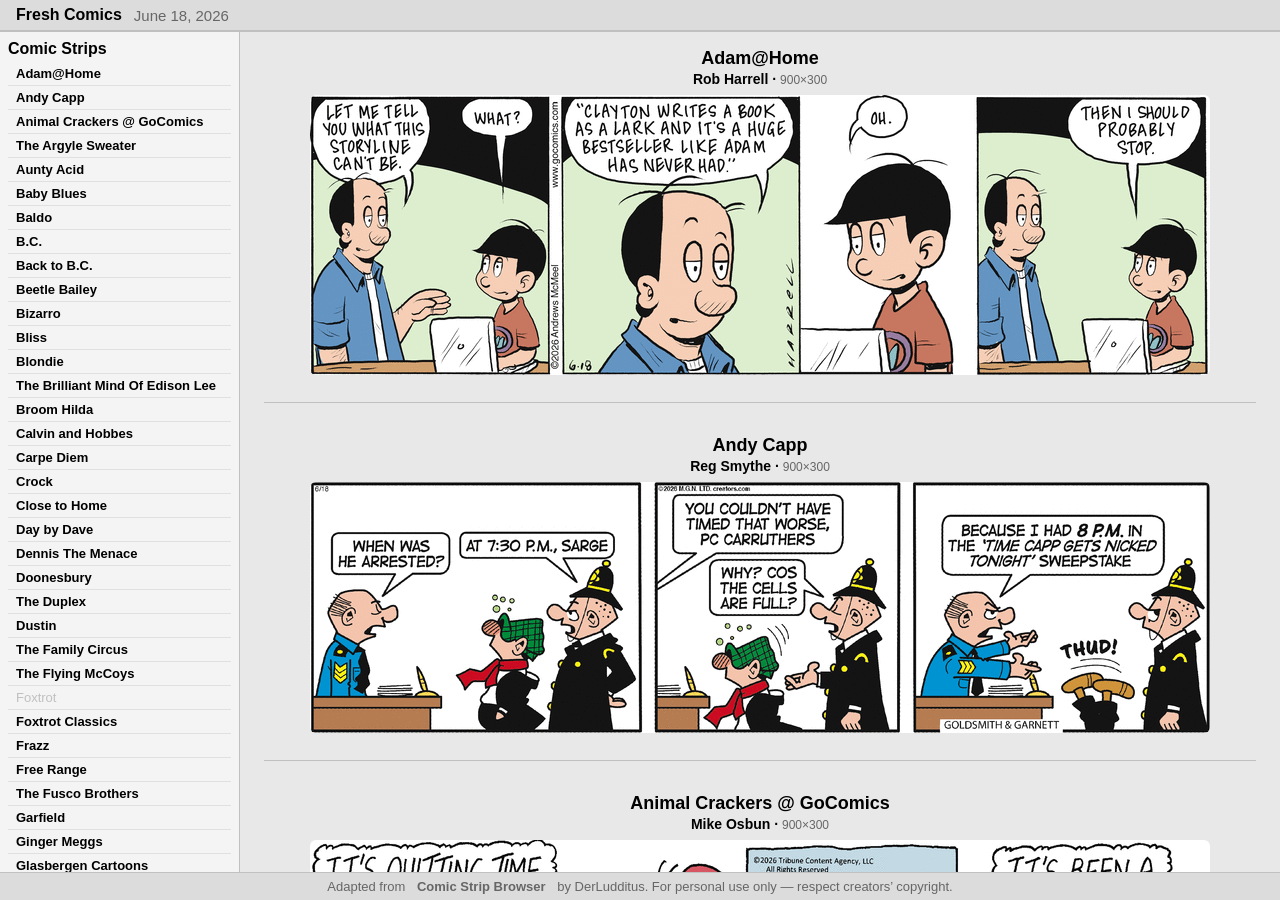
==== comics/index.html @ 1e4ed724 "added fresh comics link and page" ====
<!DOCTYPE html>
<html lang="en">
<head>
<meta charset="UTF-8">
<meta name="viewport" content="width=device-width, initial-scale=1.0">
<title>Fresh Comics &mdash; June 18, 2026</title>
<link rel="stylesheet" href="style.css">
</head>
<body>
<header>
<a href="index.html" class="logo">Fresh Comics</a>
<span class="date-label">June 18, 2026</span>
</header>
<main class="home-layout">
<aside class="sidebar">
<h2>Comic Strips</h2>
<ul class="comic-list">
<li><a href="#adamathome">Adam@Home</a></li>
<li><a href="#andycapp">Andy Capp</a></li>
<li><a href="#animalcrackers">Animal Crackers @ GoComics</a></li>
<li><a href="#theargylesweater">The Argyle Sweater</a></li>
<li><a href="#aunty-acid">Aunty Acid</a></li>
<li><a href="#babyblues">Baby Blues</a></li>
<li><a href="#baldo">Baldo</a></li>
<li><a href="#bc">B.C.</a></li>
<li><a href="#back-to-bc">Back to B.C.</a></li>
<li><a href="#beetle-bailey-1">Beetle Bailey</a></li>
<li><a href="#bizarro">Bizarro</a></li>
<li><a href="#bliss">Bliss</a></li>
<li><a href="#blondie">Blondie</a></li>
<li><a href="#brilliant-mind-of-edison-lee">The Brilliant Mind Of Edison Lee</a></li>
<li><a href="#broomhilda">Broom Hilda</a></li>
<li><a href="#calvinandhobbes">Calvin and Hobbes</a></li>
<li><a href="#carpe-diem">Carpe Diem</a></li>
<li><a href="#crock">Crock</a></li>
<li><a href="#closetohome">Close to Home</a></li>
<li><a href="#day-by-dave">Day by Dave</a></li>
<li><a href="#dennis-the-menace">Dennis The Menace</a></li>
<li><a href="#doonesbury">Doonesbury</a></li>
<li><a href="#duplex">The Duplex</a></li>
<li><a href="#dustin">Dustin</a></li>
<li><a href="#family-circus">The Family Circus</a></li>
<li><a href="#theflyingmccoys">The Flying McCoys</a></li>
<li class="dimmed"><span>Foxtrot</span></li>
<li><a href="#foxtrotclassics">Foxtrot Classics</a></li>
<li><a href="#frazz">Frazz</a></li>
<li><a href="#freerange">Free Range</a></li>
<li><a href="#thefuscobrothers">The Fusco Brothers</a></li>
<li><a href="#garfield">Garfield</a></li>
<li><a href="#gingermeggs">Ginger Meggs</a></li>
<li><a href="#glasbergen-cartoons">Glasbergen Cartoons</a></li>
<li><a href="#hagar-the-horrible">Hagar The Horrible</a></li>
<li><a href="#hi-and-lois">Hi and Lois</a></li>
<li><a href="#lola">Lola</a></li>
<li><a href="#marmaduke">Marmaduke</a></li>
<li><a href="#marvin">Marvin</a></li>
<li><a href="#moderately-confused">Moderately Confused</a></li>
<li><a href="#mother-goose-and-grimm">Mother Goose and Grimm</a></li>
<li><a href="#mutts">Mutts</a></li>
<li><a href="#nonsequitur">Non Sequitur</a></li>
<li><a href="#offthemark">Off the Mark</a></li>
<li><a href="#theothercoast">The Other Coast</a></li>
<li><a href="#pardon-my-planet">Pardon My Planet</a></li>
<li><a href="#peanuts">Peanuts</a></li>
<li><a href="#peanuts-begins">Peanuts Begins</a></li>
<li><a href="#pearlsbeforeswine">Pearls Before Swine</a></li>
<li><a href="#pickles">Pickles</a></li>
<li><a href="#pluggers2">Pluggers @ GoComics</a></li>
<li><a href="#pluggers">Pluggers @ CK</a></li>
<li><a href="#realitycheck">Reality Check</a></li>
<li><a href="#rhymes-with-orange">Rhymes with Orange</a></li>
<li><a href="#shoe">Shoe @ GoComics</a></li>
<li><a href="#shoe2">Shoe @ CK</a></li>
<li><a href="#speedbump">Speed Bump</a></li>
<li><a href="#wizardofid">Wizard of Id</a></li>
<li><a href="#wumo">WuMo</a></li>
<li><a href="#ziggy">Ziggy</a></li>
<li><a href="#zits">Zits</a></li>

</ul>
</aside>
<section class="viewer">

<article class="comic-card" id="adamathome">
<h2 class="comic-title">Adam@Home</h2>
<p class="comic-author">Rob Harrell &middot; <span class="dims">900&times;300</span></p>
<div class="comic-image-wrapper">
<img src="images/adamathome_2026-06-18.gif" alt="Adam@Home for June 18, 2026" loading="lazy" class="comic-image">
</div>
</article>
<article class="comic-card" id="andycapp">
<h2 class="comic-title">Andy Capp</h2>
<p class="comic-author">Reg Smythe &middot; <span class="dims">900&times;300</span></p>
<div class="comic-image-wrapper">
<img src="images/andycapp_2026-06-18.gif" alt="Andy Capp for June 18, 2026" loading="lazy" class="comic-image">
</div>
</article>
<article class="comic-card" id="animalcrackers">
<h2 class="comic-title">Animal Crackers @ GoComics</h2>
<p class="comic-author">Mike Osbun &middot; <span class="dims">900&times;300</span></p>
<div class="comic-image-wrapper">
<img src="images/animalcrackers_2026-06-18.gif" alt="Animal Crackers @ GoComics for June 18, 2026" loading="lazy" class="comic-image">
</div>
</article>
<article class="comic-card" id="theargylesweater">
<h2 class="comic-title">The Argyle Sweater</h2>
<p class="comic-author">Scott Hilburn &middot; <span class="dims">900&times;300</span></p>
<div class="comic-image-wrapper">
<img src="images/theargylesweater_2026-06-18.gif" alt="The Argyle Sweater for June 18, 2026" loading="lazy" class="comic-image">
</div>
</article>
<article class="comic-card" id="aunty-acid">
<h2 class="comic-title">Aunty Acid</h2>
<p class="comic-author">Ged Backland &middot; <span class="dims">900&times;300</span></p>
<div class="comic-image-wrapper">
<img src="images/aunty-acid_2026-06-18.jpg" alt="Aunty Acid for June 18, 2026" loading="lazy" class="comic-image">
</div>
</article>
<article class="comic-card" id="babyblues">
<h2 class="comic-title">Baby Blues</h2>
<p class="comic-author">Rick Kirkman and Jerry Scott &middot; <span class="dims">900&times;300</span></p>
<div class="comic-image-wrapper">
<img src="images/babyblues_2026-06-18.gif" alt="Baby Blues for June 18, 2026" loading="lazy" class="comic-image">
</div>
</article>
<article class="comic-card" id="baldo">
<h2 class="comic-title">Baldo</h2>
<p class="comic-author">Hector D. Cantu and Carlos Castellanos &middot; <span class="dims">900&times;300</span></p>
<div class="comic-image-wrapper">
<img src="images/baldo_2026-06-18.gif" alt="Baldo for June 18, 2026" loading="lazy" class="comic-image">
</div>
</article>
<article class="comic-card" id="bc">
<h2 class="comic-title">B.C.</h2>
<p class="comic-author">Johnny Hart &middot; <span class="dims">900&times;300</span></p>
<div class="comic-image-wrapper">
<img src="images/bc_2026-06-18.gif" alt="B.C. for June 18, 2026" loading="lazy" class="comic-image">
</div>
</article>
<article class="comic-card" id="back-to-bc">
<h2 class="comic-title">Back to B.C.</h2>
<p class="comic-author">Johnny Hart &middot; <span class="dims">900&times;300</span></p>
<div class="comic-image-wrapper">
<img src="images/back-to-bc_2026-06-18.gif" alt="Back to B.C. for June 18, 2026" loading="lazy" class="comic-image">
</div>
</article>
<article class="comic-card" id="beetle-bailey-1">
<h2 class="comic-title">Beetle Bailey</h2>
<p class="comic-author">Mort Walker &middot; <span class="dims">900&times;300</span></p>
<div class="comic-image-wrapper">
<img src="images/beetle-bailey-1_2026-06-18.jpg" alt="Beetle Bailey for June 18, 2026" loading="lazy" class="comic-image">
</div>
</article>
<article class="comic-card" id="bizarro">
<h2 class="comic-title">Bizarro</h2>
<p class="comic-author">Wayno &amp; Piraro &middot; <span class="dims">900&times;300</span></p>
<div class="comic-image-wrapper">
<img src="images/bizarro_2026-06-18.jpg" alt="Bizarro for June 18, 2026" loading="lazy" class="comic-image">
</div>
</article>
<article class="comic-card" id="bliss">
<h2 class="comic-title">Bliss</h2>
<p class="comic-author">Harry Bliss &middot; <span class="dims">900&times;300</span></p>
<div class="comic-image-wrapper">
<img src="images/bliss_2026-06-18.gif" alt="Bliss for June 18, 2026" loading="lazy" class="comic-image">
</div>
</article>
<article class="comic-card" id="blondie">
<h2 class="comic-title">Blondie</h2>
<p class="comic-author">Dean Young &amp; John Marshall &middot; <span class="dims">900&times;300</span></p>
<div class="comic-image-wrapper">
<img src="images/blondie_2026-06-18.jpg" alt="Blondie for June 18, 2026" loading="lazy" class="comic-image">
</div>
</article>
<article class="comic-card" id="brilliant-mind-of-edison-lee">
<h2 class="comic-title">The Brilliant Mind Of Edison Lee</h2>
<p class="comic-author">John Hambrock &middot; <span class="dims">900&times;300</span></p>
<div class="comic-image-wrapper">
<img src="images/brilliant-mind-of-edison-lee_2026-06-18.jpg" alt="The Brilliant Mind Of Edison Lee for June 18, 2026" loading="lazy" class="comic-image">
</div>
</article>
<article class="comic-card" id="broomhilda">
<h2 class="comic-title">Broom Hilda</h2>
<p class="comic-author">Russell Myers &middot; <span class="dims">900&times;300</span></p>
<div class="comic-image-wrapper">
<img src="images/broomhilda_2026-06-18.gif" alt="Broom Hilda for June 18, 2026" loading="lazy" class="comic-image">
</div>
</article>
<article class="comic-card" id="calvinandhobbes">
<h2 class="comic-title">Calvin and Hobbes</h2>
<p class="comic-author">Bill Watterson &middot; <span class="dims">900&times;300</span></p>
<div class="comic-image-wrapper">
<img src="images/calvinandhobbes_2026-06-18.gif" alt="Calvin and Hobbes for June 18, 2026" loading="lazy" class="comic-image">
</div>
</article>
<article class="comic-card" id="carpe-diem">
<h2 class="comic-title">Carpe Diem</h2>
<p class="comic-author">Niklas Eriksson &middot; <span class="dims">900&times;300</span></p>
<div class="comic-image-wrapper">
<img src="images/carpe-diem_2026-06-18.jpg" alt="Carpe Diem for June 18, 2026" loading="lazy" class="comic-image">
</div>
</article>
<article class="comic-card" id="crock">
<h2 class="comic-title">Crock</h2>
<p class="comic-author">Bill Rechin &middot; <span class="dims">900&times;300</span></p>
<div class="comic-image-wrapper">
<img src="images/crock_2026-06-18.jpg" alt="Crock for June 18, 2026" loading="lazy" class="comic-image">
</div>
</article>
<article class="comic-card" id="closetohome">
<h2 class="comic-title">Close to Home</h2>
<p class="comic-author">John McPherson &middot; <span class="dims">900&times;300</span></p>
<div class="comic-image-wrapper">
<img src="images/closetohome_2026-06-18.gif" alt="Close to Home for June 18, 2026" loading="lazy" class="comic-image">
</div>
</article>
<article class="comic-card" id="day-by-dave">
<h2 class="comic-title">Day by Dave</h2>
<p class="comic-author">Dave Whamond &middot; <span class="dims">900&times;300</span></p>
<div class="comic-image-wrapper">
<img src="images/day-by-dave_2026-06-18.gif" alt="Day by Dave for June 18, 2026" loading="lazy" class="comic-image">
</div>
</article>
<article class="comic-card" id="dennis-the-menace">
<h2 class="comic-title">Dennis The Menace</h2>
<p class="comic-author">Ketcham, Hamilton &amp; Ferdinand &middot; <span class="dims">900&times;300</span></p>
<div class="comic-image-wrapper">
<img src="images/dennis-the-menace_2026-06-18.jpg" alt="Dennis The Menace for June 18, 2026" loading="lazy" class="comic-image">
</div>
</article>
<article class="comic-card" id="doonesbury">
<h2 class="comic-title">Doonesbury</h2>
<p class="comic-author">Garry Trudeau &middot; <span class="dims">900&times;300</span></p>
<div class="comic-image-wrapper">
<img src="images/doonesbury_2026-06-18.gif" alt="Doonesbury for June 18, 2026" loading="lazy" class="comic-image">
</div>
</article>
<article class="comic-card" id="duplex">
<h2 class="comic-title">The Duplex</h2>
<p class="comic-author">Glenn McCoy &middot; <span class="dims">900&times;300</span></p>
<div class="comic-image-wrapper">
<img src="images/duplex_2026-06-18.gif" alt="The Duplex for June 18, 2026" loading="lazy" class="comic-image">
</div>
</article>
<article class="comic-card" id="dustin">
<h2 class="comic-title">Dustin</h2>
<p class="comic-author">Steve Kelley &amp; Jeff Parker &middot; <span class="dims">900&times;300</span></p>
<div class="comic-image-wrapper">
<img src="images/dustin_2026-06-18.jpg" alt="Dustin for June 18, 2026" loading="lazy" class="comic-image">
</div>
</article>
<article class="comic-card" id="family-circus">
<h2 class="comic-title">The Family Circus</h2>
<p class="comic-author">Bil &amp; Jeff Keane &middot; <span class="dims">900&times;300</span></p>
<div class="comic-image-wrapper">
<img src="images/family-circus_2026-06-18.jpg" alt="The Family Circus for June 18, 2026" loading="lazy" class="comic-image">
</div>
</article>
<article class="comic-card" id="theflyingmccoys">
<h2 class="comic-title">The Flying McCoys</h2>
<p class="comic-author">Gary McCoy and Glenn McCoy &middot; <span class="dims">900&times;300</span></p>
<div class="comic-image-wrapper">
<img src="images/theflyingmccoys_2026-06-18.gif" alt="The Flying McCoys for June 18, 2026" loading="lazy" class="comic-image">
</div>
</article>
<article class="comic-card comic-unavailable" id="foxtrot">
<h2 class="comic-title">Foxtrot</h2>
<p class="comic-author">Bill Amend</p>
<div class="unavailable-note">Not available on June 18, 2026.</div>
</article>
<article class="comic-card" id="foxtrotclassics">
<h2 class="comic-title">Foxtrot Classics</h2>
<p class="comic-author">Bill Amend &middot; <span class="dims">900&times;300</span></p>
<div class="comic-image-wrapper">
<img src="images/foxtrotclassics_2026-06-18.gif" alt="Foxtrot Classics for June 18, 2026" loading="lazy" class="comic-image">
</div>
</article>
<article class="comic-card" id="frazz">
<h2 class="comic-title">Frazz</h2>
<p class="comic-author">Jef Mallett &middot; <span class="dims">900&times;300</span></p>
<div class="comic-image-wrapper">
<img src="images/frazz_2026-06-18.gif" alt="Frazz for June 18, 2026" loading="lazy" class="comic-image">
</div>
</article>
<article class="comic-card" id="freerange">
<h2 class="comic-title">Free Range</h2>
<p class="comic-author">Bill Whitehead &middot; <span class="dims">900&times;300</span></p>
<div class="comic-image-wrapper">
<img src="images/freerange_2026-06-18.jpg" alt="Free Range for June 18, 2026" loading="lazy" class="comic-image">
</div>
</article>
<article class="comic-card" id="thefuscobrothers">
<h2 class="comic-title">The Fusco Brothers</h2>
<p class="comic-author">J.C. Duffy &middot; <span class="dims">900&times;300</span></p>
<div class="comic-image-wrapper">
<img src="images/thefuscobrothers_2026-06-18.gif" alt="The Fusco Brothers for June 18, 2026" loading="lazy" class="comic-image">
</div>
</article>
<article class="comic-card" id="garfield">
<h2 class="comic-title">Garfield</h2>
<p class="comic-author">Jim Davis &middot; <span class="dims">900&times;300</span></p>
<div class="comic-image-wrapper">
<img src="images/garfield_2026-06-18.gif" alt="Garfield for June 18, 2026" loading="lazy" class="comic-image">
</div>
</article>
<article class="comic-card" id="gingermeggs">
<h2 class="comic-title">Ginger Meggs</h2>
<p class="comic-author">Jason Chatfield &middot; <span class="dims">900&times;300</span></p>
<div class="comic-image-wrapper">
<img src="images/gingermeggs_2026-06-18.gif" alt="Ginger Meggs for June 18, 2026" loading="lazy" class="comic-image">
</div>
</article>
<article class="comic-card" id="glasbergen-cartoons">
<h2 class="comic-title">Glasbergen Cartoons</h2>
<p class="comic-author">Randy Glasbergen &middot; <span class="dims">900&times;300</span></p>
<div class="comic-image-wrapper">
<img src="images/glasbergen-cartoons_2026-06-18.gif" alt="Glasbergen Cartoons for June 18, 2026" loading="lazy" class="comic-image">
</div>
</article>
<article class="comic-card" id="hagar-the-horrible">
<h2 class="comic-title">Hagar The Horrible</h2>
<p class="comic-author">Chris Browne &middot; <span class="dims">900&times;300</span></p>
<div class="comic-image-wrapper">
<img src="images/hagar-the-horrible_2026-06-18.jpg" alt="Hagar The Horrible for June 18, 2026" loading="lazy" class="comic-image">
</div>
</article>
<article class="comic-card" id="hi-and-lois">
<h2 class="comic-title">Hi and Lois</h2>
<p class="comic-author">Brian Walker, Greg Walker &amp; Chance Browne &middot; <span class="dims">900&times;300</span></p>
<div class="comic-image-wrapper">
<img src="images/hi-and-lois_2026-06-18.jpg" alt="Hi and Lois for June 18, 2026" loading="lazy" class="comic-image">
</div>
</article>
<article class="comic-card" id="lola">
<h2 class="comic-title">Lola</h2>
<p class="comic-author">Todd Clark &middot; <span class="dims">900&times;300</span></p>
<div class="comic-image-wrapper">
<img src="images/lola_2026-06-18.gif" alt="Lola for June 18, 2026" loading="lazy" class="comic-image">
</div>
</article>
<article class="comic-card" id="marmaduke">
<h2 class="comic-title">Marmaduke</h2>
<p class="comic-author">Brad Anderson &middot; <span class="dims">900&times;300</span></p>
<div class="comic-image-wrapper">
<img src="images/marmaduke_2026-06-18.gif" alt="Marmaduke for June 18, 2026" loading="lazy" class="comic-image">
</div>
</article>
<article class="comic-card" id="marvin">
<h2 class="comic-title">Marvin</h2>
<p class="comic-author">Tom Armstrong &middot; <span class="dims">900&times;300</span></p>
<div class="comic-image-wrapper">
<img src="images/marvin_2026-06-18.jpg" alt="Marvin for June 18, 2026" loading="lazy" class="comic-image">
</div>
</article>
<article class="comic-card" id="moderately-confused">
<h2 class="comic-title">Moderately Confused</h2>
<p class="comic-author">Mike Peters &middot; <span class="dims">900&times;300</span></p>
<div class="comic-image-wrapper">
<img src="images/moderately-confused_2026-06-18.gif" alt="Moderately Confused for June 18, 2026" loading="lazy" class="comic-image">
</div>
</article>
<article class="comic-card" id="mother-goose-and-grimm">
<h2 class="comic-title">Mother Goose and Grimm</h2>
<p class="comic-author">Mike Peters &middot; <span class="dims">900&times;300</span></p>
<div class="comic-image-wrapper">
<img src="images/mother-goose-and-grimm_2026-06-18.gif" alt="Mother Goose and Grimm for June 18, 2026" loading="lazy" class="comic-image">
</div>
</article>
<article class="comic-card" id="mutts">
<h2 class="comic-title">Mutts</h2>
<p class="comic-author">Patrick McDonnell &middot; <span class="dims">900&times;300</span></p>
<div class="comic-image-wrapper">
<img src="images/mutts_2026-06-18.jpg" alt="Mutts for June 18, 2026" loading="lazy" class="comic-image">
</div>
</article>
<article class="comic-card" id="nonsequitur">
<h2 class="comic-title">Non Sequitur</h2>
<p class="comic-author">Wiley Miller &middot; <span class="dims">900&times;300</span></p>
<div class="comic-image-wrapper">
<img src="images/nonsequitur_2026-06-18.gif" alt="Non Sequitur for June 18, 2026" loading="lazy" class="comic-image">
</div>
</article>
<article class="comic-card" id="offthemark">
<h2 class="comic-title">Off the Mark</h2>
<p class="comic-author">Mark Parisi &middot; <span class="dims">900&times;300</span></p>
<div class="comic-image-wrapper">
<img src="images/offthemark_2026-06-18.gif" alt="Off the Mark for June 18, 2026" loading="lazy" class="comic-image">
</div>
</article>
<article class="comic-card" id="theothercoast">
<h2 class="comic-title">The Other Coast</h2>
<p class="comic-author">Adrian Raeside &middot; <span class="dims">900&times;300</span></p>
<div class="comic-image-wrapper">
<img src="images/theothercoast_2026-06-18.gif" alt="The Other Coast for June 18, 2026" loading="lazy" class="comic-image">
</div>
</article>
<article class="comic-card" id="pardon-my-planet">
<h2 class="comic-title">Pardon My Planet</h2>
<p class="comic-author">Vic Lee &middot; <span class="dims">900&times;300</span></p>
<div class="comic-image-wrapper">
<img src="images/pardon-my-planet_2026-06-18.jpg" alt="Pardon My Planet for June 18, 2026" loading="lazy" class="comic-image">
</div>
</article>
<article class="comic-card" id="peanuts">
<h2 class="comic-title">Peanuts</h2>
<p class="comic-author">Charles M. Schulz &middot; <span class="dims">900&times;300</span></p>
<div class="comic-image-wrapper">
<img src="images/peanuts_2026-06-18.gif" alt="Peanuts for June 18, 2026" loading="lazy" class="comic-image">
</div>
</article>
<article class="comic-card" id="peanuts-begins">
<h2 class="comic-title">Peanuts Begins</h2>
<p class="comic-author">Charles M. Schulz &middot; <span class="dims">900&times;300</span></p>
<div class="comic-image-wrapper">
<img src="images/peanuts-begins_2026-06-18.gif" alt="Peanuts Begins for June 18, 2026" loading="lazy" class="comic-image">
</div>
</article>
<article class="comic-card" id="pearlsbeforeswine">
<h2 class="comic-title">Pearls Before Swine</h2>
<p class="comic-author">Stephan Pastis &middot; <span class="dims">900&times;300</span></p>
<div class="comic-image-wrapper">
<img src="images/pearlsbeforeswine_2026-06-18.gif" alt="Pearls Before Swine for June 18, 2026" loading="lazy" class="comic-image">
</div>
</article>
<article class="comic-card" id="pickles">
<h2 class="comic-title">Pickles</h2>
<p class="comic-author">Brian Crane &middot; <span class="dims">900&times;300</span></p>
<div class="comic-image-wrapper">
<img src="images/pickles_2026-06-18.gif" alt="Pickles for June 18, 2026" loading="lazy" class="comic-image">
</div>
</article>
<article class="comic-card" id="pluggers2">
<h2 class="comic-title">Pluggers @ GoComics</h2>
<p class="comic-author">Jeff MacNelly, Gary Brookins, Rick McKee &middot; <span class="dims">900&times;300</span></p>
<div class="comic-image-wrapper">
<img src="images/pluggers2_2026-06-18.gif" alt="Pluggers @ GoComics for June 18, 2026" loading="lazy" class="comic-image">
</div>
</article>
<article class="comic-card" id="pluggers">
<h2 class="comic-title">Pluggers @ CK</h2>
<p class="comic-author">Jeff MacNelly, Gary Brookins, Rick McKee &middot; <span class="dims">900&times;300</span></p>
<div class="comic-image-wrapper">
<img src="images/pluggers_2026-06-18.jpg" alt="Pluggers @ CK for June 18, 2026" loading="lazy" class="comic-image">
</div>
</article>
<article class="comic-card" id="realitycheck">
<h2 class="comic-title">Reality Check</h2>
<p class="comic-author">Dave Whamond &middot; <span class="dims">900&times;300</span></p>
<div class="comic-image-wrapper">
<img src="images/realitycheck_2026-06-18.gif" alt="Reality Check for June 18, 2026" loading="lazy" class="comic-image">
</div>
</article>
<article class="comic-card" id="rhymes-with-orange">
<h2 class="comic-title">Rhymes with Orange</h2>
<p class="comic-author">Hilary Price &amp; Rina Piccolo &middot; <span class="dims">900&times;300</span></p>
<div class="comic-image-wrapper">
<img src="images/rhymes-with-orange_2026-06-18.jpg" alt="Rhymes with Orange for June 18, 2026" loading="lazy" class="comic-image">
</div>
</article>
<article class="comic-card" id="shoe">
<h2 class="comic-title">Shoe @ GoComics</h2>
<p class="comic-author">Gary Brookins, Ben Lansing &amp; Susie MacNelly &middot; <span class="dims">900&times;300</span></p>
<div class="comic-image-wrapper">
<img src="images/shoe_2026-06-18.gif" alt="Shoe @ GoComics for June 18, 2026" loading="lazy" class="comic-image">
</div>
</article>
<article class="comic-card" id="shoe2">
<h2 class="comic-title">Shoe @ CK</h2>
<p class="comic-author">Gary Brookins, Ben Lansing &amp; Susie MacNelly &middot; <span class="dims">900&times;300</span></p>
<div class="comic-image-wrapper">
<img src="images/shoe2_2026-06-18.jpg" alt="Shoe @ CK for June 18, 2026" loading="lazy" class="comic-image">
</div>
</article>
<article class="comic-card" id="speedbump">
<h2 class="comic-title">Speed Bump</h2>
<p class="comic-author">Dave Coverly &middot; <span class="dims">900&times;300</span></p>
<div class="comic-image-wrapper">
<img src="images/speedbump_2026-06-18.gif" alt="Speed Bump for June 18, 2026" loading="lazy" class="comic-image">
</div>
</article>
<article class="comic-card" id="wizardofid">
<h2 class="comic-title">Wizard of Id</h2>
<p class="comic-author">Brant Parker and Johnny Hart &middot; <span class="dims">900&times;300</span></p>
<div class="comic-image-wrapper">
<img src="images/wizardofid_2026-06-18.gif" alt="Wizard of Id for June 18, 2026" loading="lazy" class="comic-image">
</div>
</article>
<article class="comic-card" id="wumo">
<h2 class="comic-title">WuMo</h2>
<p class="comic-author">Mikael Wulff and Anders Morgenthaler &middot; <span class="dims">900&times;300</span></p>
<div class="comic-image-wrapper">
<img src="images/wumo_2026-06-18.gif" alt="WuMo for June 18, 2026" loading="lazy" class="comic-image">
</div>
</article>
<article class="comic-card" id="ziggy">
<h2 class="comic-title">Ziggy</h2>
<p class="comic-author">Tom Wilson &amp; Tom II &middot; <span class="dims">900&times;300</span></p>
<div class="comic-image-wrapper">
<img src="images/ziggy_2026-06-18.gif" alt="Ziggy for June 18, 2026" loading="lazy" class="comic-image">
</div>
</article>
<article class="comic-card" id="zits">
<h2 class="comic-title">Zits</h2>
<p class="comic-author">Jerry Scott &amp; Jim Borgman &middot; <span class="dims">900&times;300</span></p>
<div class="comic-image-wrapper">
<img src="images/zits_2026-06-18.jpg" alt="Zits for June 18, 2026" loading="lazy" class="comic-image">
</div>
</article>
</section>
</main>
<footer>
Adapted from <a href="https://github.com/DerLudditus/comic-strip-browser"><strong>Comic Strip Browser</strong></a> by DerLudditus.
For personal use only &mdash; respect creators&rsquo; copyright.
</footer>
</body>
</html>
---- comics/style.css ----
/* Fresh Comics — Static Site */
*, *::before, *::after { box-sizing: border-box; margin: 0; padding: 0; }
:root {
    --bg: #e8e8e8; --sidebar-bg: #f4f4f4; --header-bg: #dcdcdc;
    --border: #c0c0c0; --text: #000; --text-muted: #666;
    --accent: #2196f3; --accent-hover: #1976d2;
    --error-bg: #f8d7da; --error-border: #dc3545;
    --unavailable-bg: #f0f0f0; --unavailable-text: #c0c0c0;
    --selected-bg: #2196f3; --selected-text: #fff;
}
html, body { height: 100%; font-family: "Noto Sans","Segoe UI",Arial,sans-serif; background: var(--bg); color: var(--text); font-size: 15px; }
body { display: flex; flex-direction: column; }
a { color: var(--accent); text-decoration: none; }
a:hover { text-decoration: underline; }
header { display: flex; align-items: center; background: var(--header-bg); border-bottom: 2px solid var(--border); padding: 6px 16px; gap: 12px; flex-shrink: 0; }
.logo { font-size: 16px; font-weight: bold; color: var(--text); white-space: nowrap; }
.date-label { font-size: 15px; color: var(--text-muted); }
main { display: flex; flex: 1; overflow: hidden; }
.home-layout { display: flex; width: 100%; height: 100%; }
.sidebar { width: 240px; min-width: 200px; max-width: 300px; background: var(--sidebar-bg); border-right: 1px solid var(--border); overflow-y: auto; padding: 8px; }
.sidebar h2 { font-size: 16px; margin-bottom: 4px; }
.comic-list { list-style: none; padding: 0; }
.comic-list li { border-bottom: 1px solid #e0e0e0; }
.comic-list li a { display: block; padding: 4px 8px; color: var(--text); font-size: 13px; font-weight: bold; }
.comic-list li a:hover { background: #e3f2fd; text-decoration: none; }
.comic-list li.dimmed span { display: block; padding: 4px 8px; font-size: 13px; color: var(--unavailable-text); }
.viewer { flex: 1; overflow-y: auto; padding: 16px 24px; }
.comic-card { margin-bottom: 32px; padding-bottom: 24px; border-bottom: 1px solid var(--border); }
.comic-card:last-child { border-bottom: none; }
.comic-title { font-size: 18px; text-align: center; margin-bottom: 2px; }
.comic-author { font-size: 14px; font-weight: bold; text-align: center; margin-bottom: 8px; }
.dims { font-weight: normal; color: var(--text-muted); font-size: 12px; }
.comic-image-wrapper { text-align: center; }
.comic-image { max-width: 100%; max-height: 85vh; object-fit: contain; border-radius: 6px; }
.error-inline { text-align: center; padding: 20px; background: var(--error-bg); border: 1px solid var(--error-border); border-radius: 6px; color: #721c24; font-size: 14px; }
.unavailable-note { text-align: center; padding: 16px; background: var(--unavailable-bg); border-radius: 6px; color: var(--unavailable-text); font-size: 14px; }
.empty-state { text-align: center; padding: 60px 20px; color: var(--text-muted); }
footer { background: var(--header-bg); border-top: 1px solid var(--border); padding: 6px 16px; font-size: 13px; text-align: center; flex-shrink: 0; color: var(--text-muted); }
footer a { color: var(--text-muted); margin: 0 8px; }
@media (max-width: 700px) {
    .home-layout { flex-direction: column; }
    .sidebar { width: 100%; max-width: 100%; border-right: none; border-bottom: 1px solid var(--border); max-height: 180px; }
}
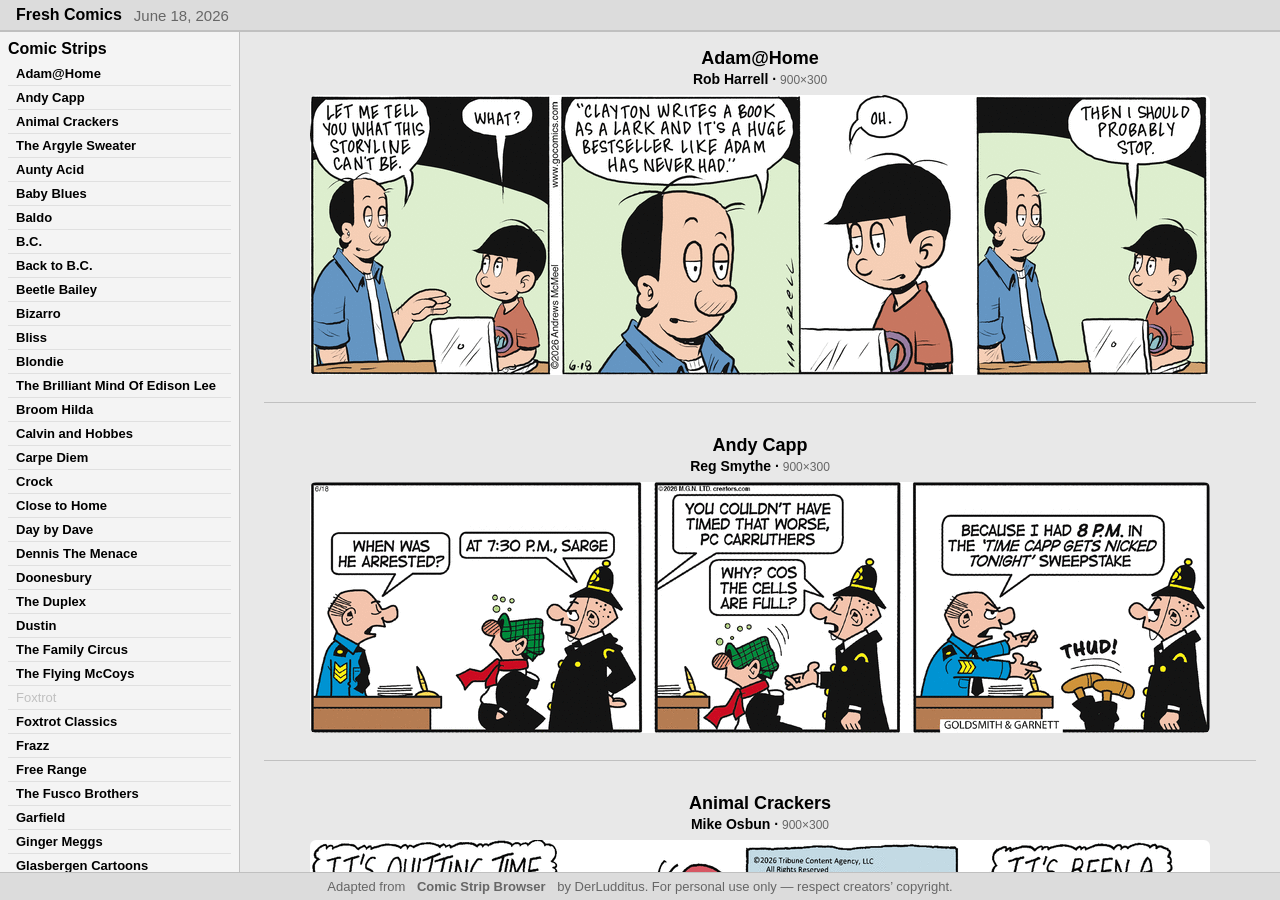
==== commit e2bbc9c8: "minor comics adj" ====
--- a/comics/index.html
+++ b/comics/index.html
@@ -17,7 +17,7 @@
 <ul class="comic-list">
 <li><a href="#adamathome">Adam@Home</a></li>
 <li><a href="#andycapp">Andy Capp</a></li>
-<li><a href="#animalcrackers">Animal Crackers @ GoComics</a></li>
+<li><a href="#animalcrackers">Animal Crackers</a></li>
 <li><a href="#theargylesweater">The Argyle Sweater</a></li>
 <li><a href="#aunty-acid">Aunty Acid</a></li>
 <li><a href="#babyblues">Baby Blues</a></li>
@@ -65,12 +65,10 @@
 <li><a href="#peanuts-begins">Peanuts Begins</a></li>
 <li><a href="#pearlsbeforeswine">Pearls Before Swine</a></li>
 <li><a href="#pickles">Pickles</a></li>
-<li><a href="#pluggers2">Pluggers @ GoComics</a></li>
-<li><a href="#pluggers">Pluggers @ CK</a></li>
+<li><a href="#pluggers2">Pluggers</a></li>
 <li><a href="#realitycheck">Reality Check</a></li>
 <li><a href="#rhymes-with-orange">Rhymes with Orange</a></li>
-<li><a href="#shoe">Shoe @ GoComics</a></li>
-<li><a href="#shoe2">Shoe @ CK</a></li>
+<li><a href="#shoe">Shoe</a></li>
 <li><a href="#speedbump">Speed Bump</a></li>
 <li><a href="#wizardofid">Wizard of Id</a></li>
 <li><a href="#wumo">WuMo</a></li>
@@ -96,10 +94,10 @@
 </div>
 </article>
 <article class="comic-card" id="animalcrackers">
-<h2 class="comic-title">Animal Crackers @ GoComics</h2>
+<h2 class="comic-title">Animal Crackers</h2>
 <p class="comic-author">Mike Osbun &middot; <span class="dims">900&times;300</span></p>
 <div class="comic-image-wrapper">
-<img src="images/animalcrackers_2026-06-18.gif" alt="Animal Crackers @ GoComics for June 18, 2026" loading="lazy" class="comic-image">
+<img src="images/animalcrackers_2026-06-18.gif" alt="Animal Crackers for June 18, 2026" loading="lazy" class="comic-image">
 </div>
 </article>
 <article class="comic-card" id="theargylesweater">
@@ -430,17 +428,10 @@
 </div>
 </article>
 <article class="comic-card" id="pluggers2">
-<h2 class="comic-title">Pluggers @ GoComics</h2>
+<h2 class="comic-title">Pluggers</h2>
 <p class="comic-author">Jeff MacNelly, Gary Brookins, Rick McKee &middot; <span class="dims">900&times;300</span></p>
 <div class="comic-image-wrapper">
-<img src="images/pluggers2_2026-06-18.gif" alt="Pluggers @ GoComics for June 18, 2026" loading="lazy" class="comic-image">
-</div>
-</article>
-<article class="comic-card" id="pluggers">
-<h2 class="comic-title">Pluggers @ CK</h2>
-<p class="comic-author">Jeff MacNelly, Gary Brookins, Rick McKee &middot; <span class="dims">900&times;300</span></p>
-<div class="comic-image-wrapper">
-<img src="images/pluggers_2026-06-18.jpg" alt="Pluggers @ CK for June 18, 2026" loading="lazy" class="comic-image">
+<img src="images/pluggers2_2026-06-18.gif" alt="Pluggers for June 18, 2026" loading="lazy" class="comic-image">
 </div>
 </article>
 <article class="comic-card" id="realitycheck">
@@ -458,17 +449,10 @@
 </div>
 </article>
 <article class="comic-card" id="shoe">
-<h2 class="comic-title">Shoe @ GoComics</h2>
+<h2 class="comic-title">Shoe</h2>
 <p class="comic-author">Gary Brookins, Ben Lansing &amp; Susie MacNelly &middot; <span class="dims">900&times;300</span></p>
 <div class="comic-image-wrapper">
-<img src="images/shoe_2026-06-18.gif" alt="Shoe @ GoComics for June 18, 2026" loading="lazy" class="comic-image">
-</div>
-</article>
-<article class="comic-card" id="shoe2">
-<h2 class="comic-title">Shoe @ CK</h2>
-<p class="comic-author">Gary Brookins, Ben Lansing &amp; Susie MacNelly &middot; <span class="dims">900&times;300</span></p>
-<div class="comic-image-wrapper">
-<img src="images/shoe2_2026-06-18.jpg" alt="Shoe @ CK for June 18, 2026" loading="lazy" class="comic-image">
+<img src="images/shoe_2026-06-18.gif" alt="Shoe for June 18, 2026" loading="lazy" class="comic-image">
 </div>
 </article>
 <article class="comic-card" id="speedbump">
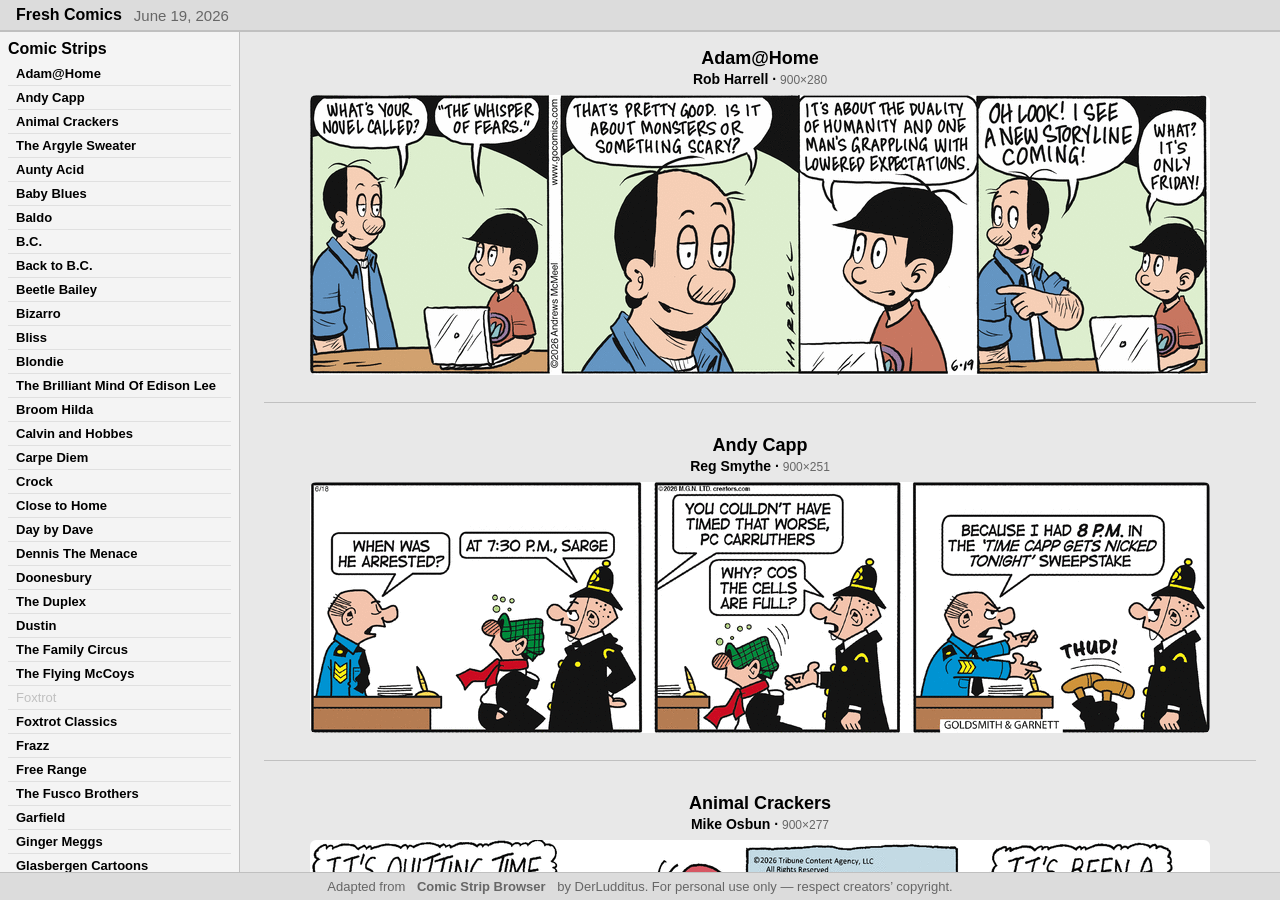
==== commit accb69b1: "comics page update" ====
--- a/comics/index.html
+++ b/comics/index.html
@@ -3,13 +3,13 @@
 <head>
 <meta charset="UTF-8">
 <meta name="viewport" content="width=device-width, initial-scale=1.0">
-<title>Fresh Comics &mdash; June 18, 2026</title>
+<title>Fresh Comics &mdash; June 19, 2026</title>
 <link rel="stylesheet" href="style.css">
 </head>
 <body>
 <header>
 <a href="index.html" class="logo">Fresh Comics</a>
-<span class="date-label">June 18, 2026</span>
+<span class="date-label">June 19, 2026</span>
 </header>
 <main class="home-layout">
 <aside class="sidebar">
@@ -81,413 +81,413 @@
 
 <article class="comic-card" id="adamathome">
 <h2 class="comic-title">Adam@Home</h2>
-<p class="comic-author">Rob Harrell &middot; <span class="dims">900&times;300</span></p>
-<div class="comic-image-wrapper">
-<img src="images/adamathome_2026-06-18.gif" alt="Adam@Home for June 18, 2026" loading="lazy" class="comic-image">
+<p class="comic-author">Rob Harrell &middot; <span class="dims">900&times;280</span></p>
+<div class="comic-image-wrapper">
+<img src="images/adamathome_2026-06-19.gif" alt="Adam@Home for June 19, 2026" loading="lazy" class="comic-image">
 </div>
 </article>
 <article class="comic-card" id="andycapp">
 <h2 class="comic-title">Andy Capp</h2>
-<p class="comic-author">Reg Smythe &middot; <span class="dims">900&times;300</span></p>
-<div class="comic-image-wrapper">
-<img src="images/andycapp_2026-06-18.gif" alt="Andy Capp for June 18, 2026" loading="lazy" class="comic-image">
+<p class="comic-author">Reg Smythe &middot; <span class="dims">900&times;251</span></p>
+<div class="comic-image-wrapper">
+<img src="images/andycapp_2026-06-19.gif" alt="Andy Capp for June 19, 2026" loading="lazy" class="comic-image">
 </div>
 </article>
 <article class="comic-card" id="animalcrackers">
 <h2 class="comic-title">Animal Crackers</h2>
-<p class="comic-author">Mike Osbun &middot; <span class="dims">900&times;300</span></p>
-<div class="comic-image-wrapper">
-<img src="images/animalcrackers_2026-06-18.gif" alt="Animal Crackers for June 18, 2026" loading="lazy" class="comic-image">
+<p class="comic-author">Mike Osbun &middot; <span class="dims">900&times;277</span></p>
+<div class="comic-image-wrapper">
+<img src="images/animalcrackers_2026-06-19.gif" alt="Animal Crackers for June 19, 2026" loading="lazy" class="comic-image">
 </div>
 </article>
 <article class="comic-card" id="theargylesweater">
 <h2 class="comic-title">The Argyle Sweater</h2>
-<p class="comic-author">Scott Hilburn &middot; <span class="dims">900&times;300</span></p>
-<div class="comic-image-wrapper">
-<img src="images/theargylesweater_2026-06-18.gif" alt="The Argyle Sweater for June 18, 2026" loading="lazy" class="comic-image">
+<p class="comic-author">Scott Hilburn &middot; <span class="dims">450&times;504</span></p>
+<div class="comic-image-wrapper">
+<img src="images/theargylesweater_2026-06-19.gif" alt="The Argyle Sweater for June 19, 2026" loading="lazy" class="comic-image">
 </div>
 </article>
 <article class="comic-card" id="aunty-acid">
 <h2 class="comic-title">Aunty Acid</h2>
-<p class="comic-author">Ged Backland &middot; <span class="dims">900&times;300</span></p>
-<div class="comic-image-wrapper">
-<img src="images/aunty-acid_2026-06-18.jpg" alt="Aunty Acid for June 18, 2026" loading="lazy" class="comic-image">
+<p class="comic-author">Ged Backland &middot; <span class="dims">450&times;492</span></p>
+<div class="comic-image-wrapper">
+<img src="images/aunty-acid_2026-06-19.jpg" alt="Aunty Acid for June 19, 2026" loading="lazy" class="comic-image">
 </div>
 </article>
 <article class="comic-card" id="babyblues">
 <h2 class="comic-title">Baby Blues</h2>
-<p class="comic-author">Rick Kirkman and Jerry Scott &middot; <span class="dims">900&times;300</span></p>
-<div class="comic-image-wrapper">
-<img src="images/babyblues_2026-06-18.gif" alt="Baby Blues for June 18, 2026" loading="lazy" class="comic-image">
+<p class="comic-author">Rick Kirkman and Jerry Scott &middot; <span class="dims">900&times;286</span></p>
+<div class="comic-image-wrapper">
+<img src="images/babyblues_2026-06-19.gif" alt="Baby Blues for June 19, 2026" loading="lazy" class="comic-image">
 </div>
 </article>
 <article class="comic-card" id="baldo">
 <h2 class="comic-title">Baldo</h2>
-<p class="comic-author">Hector D. Cantu and Carlos Castellanos &middot; <span class="dims">900&times;300</span></p>
-<div class="comic-image-wrapper">
-<img src="images/baldo_2026-06-18.gif" alt="Baldo for June 18, 2026" loading="lazy" class="comic-image">
+<p class="comic-author">Hector D. Cantu and Carlos Castellanos &middot; <span class="dims">900&times;282</span></p>
+<div class="comic-image-wrapper">
+<img src="images/baldo_2026-06-19.gif" alt="Baldo for June 19, 2026" loading="lazy" class="comic-image">
 </div>
 </article>
 <article class="comic-card" id="bc">
 <h2 class="comic-title">B.C.</h2>
-<p class="comic-author">Johnny Hart &middot; <span class="dims">900&times;300</span></p>
-<div class="comic-image-wrapper">
-<img src="images/bc_2026-06-18.gif" alt="B.C. for June 18, 2026" loading="lazy" class="comic-image">
+<p class="comic-author">Johnny Hart &middot; <span class="dims">900&times;282</span></p>
+<div class="comic-image-wrapper">
+<img src="images/bc_2026-06-19.gif" alt="B.C. for June 19, 2026" loading="lazy" class="comic-image">
 </div>
 </article>
 <article class="comic-card" id="back-to-bc">
 <h2 class="comic-title">Back to B.C.</h2>
-<p class="comic-author">Johnny Hart &middot; <span class="dims">900&times;300</span></p>
-<div class="comic-image-wrapper">
-<img src="images/back-to-bc_2026-06-18.gif" alt="Back to B.C. for June 18, 2026" loading="lazy" class="comic-image">
+<p class="comic-author">Johnny Hart &middot; <span class="dims">900&times;248</span></p>
+<div class="comic-image-wrapper">
+<img src="images/back-to-bc_2026-06-19.gif" alt="Back to B.C. for June 19, 2026" loading="lazy" class="comic-image">
 </div>
 </article>
 <article class="comic-card" id="beetle-bailey-1">
 <h2 class="comic-title">Beetle Bailey</h2>
 <p class="comic-author">Mort Walker &middot; <span class="dims">900&times;300</span></p>
 <div class="comic-image-wrapper">
-<img src="images/beetle-bailey-1_2026-06-18.jpg" alt="Beetle Bailey for June 18, 2026" loading="lazy" class="comic-image">
+<img src="images/beetle-bailey-1_2026-06-19.jpg" alt="Beetle Bailey for June 19, 2026" loading="lazy" class="comic-image">
 </div>
 </article>
 <article class="comic-card" id="bizarro">
 <h2 class="comic-title">Bizarro</h2>
 <p class="comic-author">Wayno &amp; Piraro &middot; <span class="dims">900&times;300</span></p>
 <div class="comic-image-wrapper">
-<img src="images/bizarro_2026-06-18.jpg" alt="Bizarro for June 18, 2026" loading="lazy" class="comic-image">
+<img src="images/bizarro_2026-06-19.jpg" alt="Bizarro for June 19, 2026" loading="lazy" class="comic-image">
 </div>
 </article>
 <article class="comic-card" id="bliss">
 <h2 class="comic-title">Bliss</h2>
-<p class="comic-author">Harry Bliss &middot; <span class="dims">900&times;300</span></p>
-<div class="comic-image-wrapper">
-<img src="images/bliss_2026-06-18.gif" alt="Bliss for June 18, 2026" loading="lazy" class="comic-image">
+<p class="comic-author">Harry Bliss &middot; <span class="dims">450&times;509</span></p>
+<div class="comic-image-wrapper">
+<img src="images/bliss_2026-06-19.gif" alt="Bliss for June 19, 2026" loading="lazy" class="comic-image">
 </div>
 </article>
 <article class="comic-card" id="blondie">
 <h2 class="comic-title">Blondie</h2>
 <p class="comic-author">Dean Young &amp; John Marshall &middot; <span class="dims">900&times;300</span></p>
 <div class="comic-image-wrapper">
-<img src="images/blondie_2026-06-18.jpg" alt="Blondie for June 18, 2026" loading="lazy" class="comic-image">
+<img src="images/blondie_2026-06-19.jpg" alt="Blondie for June 19, 2026" loading="lazy" class="comic-image">
 </div>
 </article>
 <article class="comic-card" id="brilliant-mind-of-edison-lee">
 <h2 class="comic-title">The Brilliant Mind Of Edison Lee</h2>
 <p class="comic-author">John Hambrock &middot; <span class="dims">900&times;300</span></p>
 <div class="comic-image-wrapper">
-<img src="images/brilliant-mind-of-edison-lee_2026-06-18.jpg" alt="The Brilliant Mind Of Edison Lee for June 18, 2026" loading="lazy" class="comic-image">
+<img src="images/brilliant-mind-of-edison-lee_2026-06-19.jpg" alt="The Brilliant Mind Of Edison Lee for June 19, 2026" loading="lazy" class="comic-image">
 </div>
 </article>
 <article class="comic-card" id="broomhilda">
 <h2 class="comic-title">Broom Hilda</h2>
-<p class="comic-author">Russell Myers &middot; <span class="dims">900&times;300</span></p>
-<div class="comic-image-wrapper">
-<img src="images/broomhilda_2026-06-18.gif" alt="Broom Hilda for June 18, 2026" loading="lazy" class="comic-image">
+<p class="comic-author">Russell Myers &middot; <span class="dims">900&times;280</span></p>
+<div class="comic-image-wrapper">
+<img src="images/broomhilda_2026-06-19.gif" alt="Broom Hilda for June 19, 2026" loading="lazy" class="comic-image">
 </div>
 </article>
 <article class="comic-card" id="calvinandhobbes">
 <h2 class="comic-title">Calvin and Hobbes</h2>
-<p class="comic-author">Bill Watterson &middot; <span class="dims">900&times;300</span></p>
-<div class="comic-image-wrapper">
-<img src="images/calvinandhobbes_2026-06-18.gif" alt="Calvin and Hobbes for June 18, 2026" loading="lazy" class="comic-image">
+<p class="comic-author">Bill Watterson &middot; <span class="dims">900&times;285</span></p>
+<div class="comic-image-wrapper">
+<img src="images/calvinandhobbes_2026-06-19.gif" alt="Calvin and Hobbes for June 19, 2026" loading="lazy" class="comic-image">
 </div>
 </article>
 <article class="comic-card" id="carpe-diem">
 <h2 class="comic-title">Carpe Diem</h2>
 <p class="comic-author">Niklas Eriksson &middot; <span class="dims">900&times;300</span></p>
 <div class="comic-image-wrapper">
-<img src="images/carpe-diem_2026-06-18.jpg" alt="Carpe Diem for June 18, 2026" loading="lazy" class="comic-image">
+<img src="images/carpe-diem_2026-06-19.jpg" alt="Carpe Diem for June 19, 2026" loading="lazy" class="comic-image">
 </div>
 </article>
 <article class="comic-card" id="crock">
 <h2 class="comic-title">Crock</h2>
 <p class="comic-author">Bill Rechin &middot; <span class="dims">900&times;300</span></p>
 <div class="comic-image-wrapper">
-<img src="images/crock_2026-06-18.jpg" alt="Crock for June 18, 2026" loading="lazy" class="comic-image">
+<img src="images/crock_2026-06-19.jpg" alt="Crock for June 19, 2026" loading="lazy" class="comic-image">
 </div>
 </article>
 <article class="comic-card" id="closetohome">
 <h2 class="comic-title">Close to Home</h2>
-<p class="comic-author">John McPherson &middot; <span class="dims">900&times;300</span></p>
-<div class="comic-image-wrapper">
-<img src="images/closetohome_2026-06-18.gif" alt="Close to Home for June 18, 2026" loading="lazy" class="comic-image">
+<p class="comic-author">John McPherson &middot; <span class="dims">450&times;578</span></p>
+<div class="comic-image-wrapper">
+<img src="images/closetohome_2026-06-19.gif" alt="Close to Home for June 19, 2026" loading="lazy" class="comic-image">
 </div>
 </article>
 <article class="comic-card" id="day-by-dave">
 <h2 class="comic-title">Day by Dave</h2>
-<p class="comic-author">Dave Whamond &middot; <span class="dims">900&times;300</span></p>
-<div class="comic-image-wrapper">
-<img src="images/day-by-dave_2026-06-18.gif" alt="Day by Dave for June 18, 2026" loading="lazy" class="comic-image">
+<p class="comic-author">Dave Whamond &middot; <span class="dims">900&times;1007</span></p>
+<div class="comic-image-wrapper">
+<img src="images/day-by-dave_2026-06-19.gif" alt="Day by Dave for June 19, 2026" loading="lazy" class="comic-image">
 </div>
 </article>
 <article class="comic-card" id="dennis-the-menace">
 <h2 class="comic-title">Dennis The Menace</h2>
 <p class="comic-author">Ketcham, Hamilton &amp; Ferdinand &middot; <span class="dims">900&times;300</span></p>
 <div class="comic-image-wrapper">
-<img src="images/dennis-the-menace_2026-06-18.jpg" alt="Dennis The Menace for June 18, 2026" loading="lazy" class="comic-image">
+<img src="images/dennis-the-menace_2026-06-19.jpg" alt="Dennis The Menace for June 19, 2026" loading="lazy" class="comic-image">
 </div>
 </article>
 <article class="comic-card" id="doonesbury">
 <h2 class="comic-title">Doonesbury</h2>
-<p class="comic-author">Garry Trudeau &middot; <span class="dims">900&times;300</span></p>
-<div class="comic-image-wrapper">
-<img src="images/doonesbury_2026-06-18.gif" alt="Doonesbury for June 18, 2026" loading="lazy" class="comic-image">
+<p class="comic-author">Garry Trudeau &middot; <span class="dims">900&times;285</span></p>
+<div class="comic-image-wrapper">
+<img src="images/doonesbury_2026-06-19.gif" alt="Doonesbury for June 19, 2026" loading="lazy" class="comic-image">
 </div>
 </article>
 <article class="comic-card" id="duplex">
 <h2 class="comic-title">The Duplex</h2>
-<p class="comic-author">Glenn McCoy &middot; <span class="dims">900&times;300</span></p>
-<div class="comic-image-wrapper">
-<img src="images/duplex_2026-06-18.gif" alt="The Duplex for June 18, 2026" loading="lazy" class="comic-image">
+<p class="comic-author">Glenn McCoy &middot; <span class="dims">900&times;290</span></p>
+<div class="comic-image-wrapper">
+<img src="images/duplex_2026-06-19.gif" alt="The Duplex for June 19, 2026" loading="lazy" class="comic-image">
 </div>
 </article>
 <article class="comic-card" id="dustin">
 <h2 class="comic-title">Dustin</h2>
 <p class="comic-author">Steve Kelley &amp; Jeff Parker &middot; <span class="dims">900&times;300</span></p>
 <div class="comic-image-wrapper">
-<img src="images/dustin_2026-06-18.jpg" alt="Dustin for June 18, 2026" loading="lazy" class="comic-image">
+<img src="images/dustin_2026-06-19.jpg" alt="Dustin for June 19, 2026" loading="lazy" class="comic-image">
 </div>
 </article>
 <article class="comic-card" id="family-circus">
 <h2 class="comic-title">The Family Circus</h2>
 <p class="comic-author">Bil &amp; Jeff Keane &middot; <span class="dims">900&times;300</span></p>
 <div class="comic-image-wrapper">
-<img src="images/family-circus_2026-06-18.jpg" alt="The Family Circus for June 18, 2026" loading="lazy" class="comic-image">
+<img src="images/family-circus_2026-06-19.jpg" alt="The Family Circus for June 19, 2026" loading="lazy" class="comic-image">
 </div>
 </article>
 <article class="comic-card" id="theflyingmccoys">
 <h2 class="comic-title">The Flying McCoys</h2>
-<p class="comic-author">Gary McCoy and Glenn McCoy &middot; <span class="dims">900&times;300</span></p>
-<div class="comic-image-wrapper">
-<img src="images/theflyingmccoys_2026-06-18.gif" alt="The Flying McCoys for June 18, 2026" loading="lazy" class="comic-image">
+<p class="comic-author">Gary McCoy and Glenn McCoy &middot; <span class="dims">450&times;569</span></p>
+<div class="comic-image-wrapper">
+<img src="images/theflyingmccoys_2026-06-19.gif" alt="The Flying McCoys for June 19, 2026" loading="lazy" class="comic-image">
 </div>
 </article>
 <article class="comic-card comic-unavailable" id="foxtrot">
 <h2 class="comic-title">Foxtrot</h2>
 <p class="comic-author">Bill Amend</p>
-<div class="unavailable-note">Not available on June 18, 2026.</div>
+<div class="unavailable-note">Not available on June 19, 2026.</div>
 </article>
 <article class="comic-card" id="foxtrotclassics">
 <h2 class="comic-title">Foxtrot Classics</h2>
-<p class="comic-author">Bill Amend &middot; <span class="dims">900&times;300</span></p>
-<div class="comic-image-wrapper">
-<img src="images/foxtrotclassics_2026-06-18.gif" alt="Foxtrot Classics for June 18, 2026" loading="lazy" class="comic-image">
+<p class="comic-author">Bill Amend &middot; <span class="dims">900&times;285</span></p>
+<div class="comic-image-wrapper">
+<img src="images/foxtrotclassics_2026-06-19.gif" alt="Foxtrot Classics for June 19, 2026" loading="lazy" class="comic-image">
 </div>
 </article>
 <article class="comic-card" id="frazz">
 <h2 class="comic-title">Frazz</h2>
-<p class="comic-author">Jef Mallett &middot; <span class="dims">900&times;300</span></p>
-<div class="comic-image-wrapper">
-<img src="images/frazz_2026-06-18.gif" alt="Frazz for June 18, 2026" loading="lazy" class="comic-image">
+<p class="comic-author">Jef Mallett &middot; <span class="dims">900&times;287</span></p>
+<div class="comic-image-wrapper">
+<img src="images/frazz_2026-06-19.gif" alt="Frazz for June 19, 2026" loading="lazy" class="comic-image">
 </div>
 </article>
 <article class="comic-card" id="freerange">
 <h2 class="comic-title">Free Range</h2>
-<p class="comic-author">Bill Whitehead &middot; <span class="dims">900&times;300</span></p>
-<div class="comic-image-wrapper">
-<img src="images/freerange_2026-06-18.jpg" alt="Free Range for June 18, 2026" loading="lazy" class="comic-image">
+<p class="comic-author">Bill Whitehead &middot; <span class="dims">450&times;525</span></p>
+<div class="comic-image-wrapper">
+<img src="images/freerange_2026-06-19.jpg" alt="Free Range for June 19, 2026" loading="lazy" class="comic-image">
 </div>
 </article>
 <article class="comic-card" id="thefuscobrothers">
 <h2 class="comic-title">The Fusco Brothers</h2>
-<p class="comic-author">J.C. Duffy &middot; <span class="dims">900&times;300</span></p>
-<div class="comic-image-wrapper">
-<img src="images/thefuscobrothers_2026-06-18.gif" alt="The Fusco Brothers for June 18, 2026" loading="lazy" class="comic-image">
+<p class="comic-author">J.C. Duffy &middot; <span class="dims">900&times;292</span></p>
+<div class="comic-image-wrapper">
+<img src="images/thefuscobrothers_2026-06-19.gif" alt="The Fusco Brothers for June 19, 2026" loading="lazy" class="comic-image">
 </div>
 </article>
 <article class="comic-card" id="garfield">
 <h2 class="comic-title">Garfield</h2>
-<p class="comic-author">Jim Davis &middot; <span class="dims">900&times;300</span></p>
-<div class="comic-image-wrapper">
-<img src="images/garfield_2026-06-18.gif" alt="Garfield for June 18, 2026" loading="lazy" class="comic-image">
+<p class="comic-author">Jim Davis &middot; <span class="dims">900&times;258</span></p>
+<div class="comic-image-wrapper">
+<img src="images/garfield_2026-06-19.gif" alt="Garfield for June 19, 2026" loading="lazy" class="comic-image">
 </div>
 </article>
 <article class="comic-card" id="gingermeggs">
 <h2 class="comic-title">Ginger Meggs</h2>
-<p class="comic-author">Jason Chatfield &middot; <span class="dims">900&times;300</span></p>
-<div class="comic-image-wrapper">
-<img src="images/gingermeggs_2026-06-18.gif" alt="Ginger Meggs for June 18, 2026" loading="lazy" class="comic-image">
+<p class="comic-author">Jason Chatfield &middot; <span class="dims">900&times;280</span></p>
+<div class="comic-image-wrapper">
+<img src="images/gingermeggs_2026-06-19.gif" alt="Ginger Meggs for June 19, 2026" loading="lazy" class="comic-image">
 </div>
 </article>
 <article class="comic-card" id="glasbergen-cartoons">
 <h2 class="comic-title">Glasbergen Cartoons</h2>
-<p class="comic-author">Randy Glasbergen &middot; <span class="dims">900&times;300</span></p>
-<div class="comic-image-wrapper">
-<img src="images/glasbergen-cartoons_2026-06-18.gif" alt="Glasbergen Cartoons for June 18, 2026" loading="lazy" class="comic-image">
+<p class="comic-author">Randy Glasbergen &middot; <span class="dims">900&times;671</span></p>
+<div class="comic-image-wrapper">
+<img src="images/glasbergen-cartoons_2026-06-19.gif" alt="Glasbergen Cartoons for June 19, 2026" loading="lazy" class="comic-image">
 </div>
 </article>
 <article class="comic-card" id="hagar-the-horrible">
 <h2 class="comic-title">Hagar The Horrible</h2>
 <p class="comic-author">Chris Browne &middot; <span class="dims">900&times;300</span></p>
 <div class="comic-image-wrapper">
-<img src="images/hagar-the-horrible_2026-06-18.jpg" alt="Hagar The Horrible for June 18, 2026" loading="lazy" class="comic-image">
+<img src="images/hagar-the-horrible_2026-06-19.jpg" alt="Hagar The Horrible for June 19, 2026" loading="lazy" class="comic-image">
 </div>
 </article>
 <article class="comic-card" id="hi-and-lois">
 <h2 class="comic-title">Hi and Lois</h2>
 <p class="comic-author">Brian Walker, Greg Walker &amp; Chance Browne &middot; <span class="dims">900&times;300</span></p>
 <div class="comic-image-wrapper">
-<img src="images/hi-and-lois_2026-06-18.jpg" alt="Hi and Lois for June 18, 2026" loading="lazy" class="comic-image">
+<img src="images/hi-and-lois_2026-06-19.jpg" alt="Hi and Lois for June 19, 2026" loading="lazy" class="comic-image">
 </div>
 </article>
 <article class="comic-card" id="lola">
 <h2 class="comic-title">Lola</h2>
-<p class="comic-author">Todd Clark &middot; <span class="dims">900&times;300</span></p>
-<div class="comic-image-wrapper">
-<img src="images/lola_2026-06-18.gif" alt="Lola for June 18, 2026" loading="lazy" class="comic-image">
+<p class="comic-author">Todd Clark &middot; <span class="dims">900&times;301</span></p>
+<div class="comic-image-wrapper">
+<img src="images/lola_2026-06-19.gif" alt="Lola for June 19, 2026" loading="lazy" class="comic-image">
 </div>
 </article>
 <article class="comic-card" id="marmaduke">
 <h2 class="comic-title">Marmaduke</h2>
-<p class="comic-author">Brad Anderson &middot; <span class="dims">900&times;300</span></p>
-<div class="comic-image-wrapper">
-<img src="images/marmaduke_2026-06-18.gif" alt="Marmaduke for June 18, 2026" loading="lazy" class="comic-image">
+<p class="comic-author">Brad Anderson &middot; <span class="dims">450&times;501</span></p>
+<div class="comic-image-wrapper">
+<img src="images/marmaduke_2026-06-19.gif" alt="Marmaduke for June 19, 2026" loading="lazy" class="comic-image">
 </div>
 </article>
 <article class="comic-card" id="marvin">
 <h2 class="comic-title">Marvin</h2>
 <p class="comic-author">Tom Armstrong &middot; <span class="dims">900&times;300</span></p>
 <div class="comic-image-wrapper">
-<img src="images/marvin_2026-06-18.jpg" alt="Marvin for June 18, 2026" loading="lazy" class="comic-image">
+<img src="images/marvin_2026-06-19.jpg" alt="Marvin for June 19, 2026" loading="lazy" class="comic-image">
 </div>
 </article>
 <article class="comic-card" id="moderately-confused">
 <h2 class="comic-title">Moderately Confused</h2>
-<p class="comic-author">Mike Peters &middot; <span class="dims">900&times;300</span></p>
-<div class="comic-image-wrapper">
-<img src="images/moderately-confused_2026-06-18.gif" alt="Moderately Confused for June 18, 2026" loading="lazy" class="comic-image">
+<p class="comic-author">Mike Peters &middot; <span class="dims">450&times;598</span></p>
+<div class="comic-image-wrapper">
+<img src="images/moderately-confused_2026-06-19.gif" alt="Moderately Confused for June 19, 2026" loading="lazy" class="comic-image">
 </div>
 </article>
 <article class="comic-card" id="mother-goose-and-grimm">
 <h2 class="comic-title">Mother Goose and Grimm</h2>
-<p class="comic-author">Mike Peters &middot; <span class="dims">900&times;300</span></p>
-<div class="comic-image-wrapper">
-<img src="images/mother-goose-and-grimm_2026-06-18.gif" alt="Mother Goose and Grimm for June 18, 2026" loading="lazy" class="comic-image">
+<p class="comic-author">Mike Peters &middot; <span class="dims">900&times;287</span></p>
+<div class="comic-image-wrapper">
+<img src="images/mother-goose-and-grimm_2026-06-19.gif" alt="Mother Goose and Grimm for June 19, 2026" loading="lazy" class="comic-image">
 </div>
 </article>
 <article class="comic-card" id="mutts">
 <h2 class="comic-title">Mutts</h2>
 <p class="comic-author">Patrick McDonnell &middot; <span class="dims">900&times;300</span></p>
 <div class="comic-image-wrapper">
-<img src="images/mutts_2026-06-18.jpg" alt="Mutts for June 18, 2026" loading="lazy" class="comic-image">
+<img src="images/mutts_2026-06-19.jpg" alt="Mutts for June 19, 2026" loading="lazy" class="comic-image">
 </div>
 </article>
 <article class="comic-card" id="nonsequitur">
 <h2 class="comic-title">Non Sequitur</h2>
-<p class="comic-author">Wiley Miller &middot; <span class="dims">900&times;300</span></p>
-<div class="comic-image-wrapper">
-<img src="images/nonsequitur_2026-06-18.gif" alt="Non Sequitur for June 18, 2026" loading="lazy" class="comic-image">
+<p class="comic-author">Wiley Miller &middot; <span class="dims">900&times;292</span></p>
+<div class="comic-image-wrapper">
+<img src="images/nonsequitur_2026-06-19.gif" alt="Non Sequitur for June 19, 2026" loading="lazy" class="comic-image">
 </div>
 </article>
 <article class="comic-card" id="offthemark">
 <h2 class="comic-title">Off the Mark</h2>
-<p class="comic-author">Mark Parisi &middot; <span class="dims">900&times;300</span></p>
-<div class="comic-image-wrapper">
-<img src="images/offthemark_2026-06-18.gif" alt="Off the Mark for June 18, 2026" loading="lazy" class="comic-image">
+<p class="comic-author">Mark Parisi &middot; <span class="dims">450&times;540</span></p>
+<div class="comic-image-wrapper">
+<img src="images/offthemark_2026-06-19.gif" alt="Off the Mark for June 19, 2026" loading="lazy" class="comic-image">
 </div>
 </article>
 <article class="comic-card" id="theothercoast">
 <h2 class="comic-title">The Other Coast</h2>
-<p class="comic-author">Adrian Raeside &middot; <span class="dims">900&times;300</span></p>
-<div class="comic-image-wrapper">
-<img src="images/theothercoast_2026-06-18.gif" alt="The Other Coast for June 18, 2026" loading="lazy" class="comic-image">
+<p class="comic-author">Adrian Raeside &middot; <span class="dims">900&times;269</span></p>
+<div class="comic-image-wrapper">
+<img src="images/theothercoast_2026-06-19.gif" alt="The Other Coast for June 19, 2026" loading="lazy" class="comic-image">
 </div>
 </article>
 <article class="comic-card" id="pardon-my-planet">
 <h2 class="comic-title">Pardon My Planet</h2>
 <p class="comic-author">Vic Lee &middot; <span class="dims">900&times;300</span></p>
 <div class="comic-image-wrapper">
-<img src="images/pardon-my-planet_2026-06-18.jpg" alt="Pardon My Planet for June 18, 2026" loading="lazy" class="comic-image">
+<img src="images/pardon-my-planet_2026-06-19.jpg" alt="Pardon My Planet for June 19, 2026" loading="lazy" class="comic-image">
 </div>
 </article>
 <article class="comic-card" id="peanuts">
 <h2 class="comic-title">Peanuts</h2>
-<p class="comic-author">Charles M. Schulz &middot; <span class="dims">900&times;300</span></p>
-<div class="comic-image-wrapper">
-<img src="images/peanuts_2026-06-18.gif" alt="Peanuts for June 18, 2026" loading="lazy" class="comic-image">
+<p class="comic-author">Charles M. Schulz &middot; <span class="dims">900&times;222</span></p>
+<div class="comic-image-wrapper">
+<img src="images/peanuts_2026-06-19.gif" alt="Peanuts for June 19, 2026" loading="lazy" class="comic-image">
 </div>
 </article>
 <article class="comic-card" id="peanuts-begins">
 <h2 class="comic-title">Peanuts Begins</h2>
-<p class="comic-author">Charles M. Schulz &middot; <span class="dims">900&times;300</span></p>
-<div class="comic-image-wrapper">
-<img src="images/peanuts-begins_2026-06-18.gif" alt="Peanuts Begins for June 18, 2026" loading="lazy" class="comic-image">
+<p class="comic-author">Charles M. Schulz &middot; <span class="dims">900&times;171</span></p>
+<div class="comic-image-wrapper">
+<img src="images/peanuts-begins_2026-06-19.gif" alt="Peanuts Begins for June 19, 2026" loading="lazy" class="comic-image">
 </div>
 </article>
 <article class="comic-card" id="pearlsbeforeswine">
 <h2 class="comic-title">Pearls Before Swine</h2>
-<p class="comic-author">Stephan Pastis &middot; <span class="dims">900&times;300</span></p>
-<div class="comic-image-wrapper">
-<img src="images/pearlsbeforeswine_2026-06-18.gif" alt="Pearls Before Swine for June 18, 2026" loading="lazy" class="comic-image">
+<p class="comic-author">Stephan Pastis &middot; <span class="dims">900&times;282</span></p>
+<div class="comic-image-wrapper">
+<img src="images/pearlsbeforeswine_2026-06-19.gif" alt="Pearls Before Swine for June 19, 2026" loading="lazy" class="comic-image">
 </div>
 </article>
 <article class="comic-card" id="pickles">
 <h2 class="comic-title">Pickles</h2>
-<p class="comic-author">Brian Crane &middot; <span class="dims">900&times;300</span></p>
-<div class="comic-image-wrapper">
-<img src="images/pickles_2026-06-18.gif" alt="Pickles for June 18, 2026" loading="lazy" class="comic-image">
+<p class="comic-author">Brian Crane &middot; <span class="dims">900&times;283</span></p>
+<div class="comic-image-wrapper">
+<img src="images/pickles_2026-06-19.gif" alt="Pickles for June 19, 2026" loading="lazy" class="comic-image">
 </div>
 </article>
 <article class="comic-card" id="pluggers2">
 <h2 class="comic-title">Pluggers</h2>
-<p class="comic-author">Jeff MacNelly, Gary Brookins, Rick McKee &middot; <span class="dims">900&times;300</span></p>
-<div class="comic-image-wrapper">
-<img src="images/pluggers2_2026-06-18.gif" alt="Pluggers for June 18, 2026" loading="lazy" class="comic-image">
+<p class="comic-author">Jeff MacNelly, Gary Brookins, Rick McKee &middot; <span class="dims">450&times;525</span></p>
+<div class="comic-image-wrapper">
+<img src="images/pluggers2_2026-06-19.gif" alt="Pluggers for June 19, 2026" loading="lazy" class="comic-image">
 </div>
 </article>
 <article class="comic-card" id="realitycheck">
 <h2 class="comic-title">Reality Check</h2>
-<p class="comic-author">Dave Whamond &middot; <span class="dims">900&times;300</span></p>
-<div class="comic-image-wrapper">
-<img src="images/realitycheck_2026-06-18.gif" alt="Reality Check for June 18, 2026" loading="lazy" class="comic-image">
+<p class="comic-author">Dave Whamond &middot; <span class="dims">450&times;507</span></p>
+<div class="comic-image-wrapper">
+<img src="images/realitycheck_2026-06-19.gif" alt="Reality Check for June 19, 2026" loading="lazy" class="comic-image">
 </div>
 </article>
 <article class="comic-card" id="rhymes-with-orange">
 <h2 class="comic-title">Rhymes with Orange</h2>
 <p class="comic-author">Hilary Price &amp; Rina Piccolo &middot; <span class="dims">900&times;300</span></p>
 <div class="comic-image-wrapper">
-<img src="images/rhymes-with-orange_2026-06-18.jpg" alt="Rhymes with Orange for June 18, 2026" loading="lazy" class="comic-image">
+<img src="images/rhymes-with-orange_2026-06-19.jpg" alt="Rhymes with Orange for June 19, 2026" loading="lazy" class="comic-image">
 </div>
 </article>
 <article class="comic-card" id="shoe">
 <h2 class="comic-title">Shoe</h2>
-<p class="comic-author">Gary Brookins, Ben Lansing &amp; Susie MacNelly &middot; <span class="dims">900&times;300</span></p>
-<div class="comic-image-wrapper">
-<img src="images/shoe_2026-06-18.gif" alt="Shoe for June 18, 2026" loading="lazy" class="comic-image">
+<p class="comic-author">Gary Brookins, Ben Lansing &amp; Susie MacNelly &middot; <span class="dims">900&times;287</span></p>
+<div class="comic-image-wrapper">
+<img src="images/shoe_2026-06-19.gif" alt="Shoe for June 19, 2026" loading="lazy" class="comic-image">
 </div>
 </article>
 <article class="comic-card" id="speedbump">
 <h2 class="comic-title">Speed Bump</h2>
-<p class="comic-author">Dave Coverly &middot; <span class="dims">900&times;300</span></p>
-<div class="comic-image-wrapper">
-<img src="images/speedbump_2026-06-18.gif" alt="Speed Bump for June 18, 2026" loading="lazy" class="comic-image">
+<p class="comic-author">Dave Coverly &middot; <span class="dims">450&times;501</span></p>
+<div class="comic-image-wrapper">
+<img src="images/speedbump_2026-06-19.gif" alt="Speed Bump for June 19, 2026" loading="lazy" class="comic-image">
 </div>
 </article>
 <article class="comic-card" id="wizardofid">
 <h2 class="comic-title">Wizard of Id</h2>
-<p class="comic-author">Brant Parker and Johnny Hart &middot; <span class="dims">900&times;300</span></p>
-<div class="comic-image-wrapper">
-<img src="images/wizardofid_2026-06-18.gif" alt="Wizard of Id for June 18, 2026" loading="lazy" class="comic-image">
+<p class="comic-author">Brant Parker and Johnny Hart &middot; <span class="dims">900&times;282</span></p>
+<div class="comic-image-wrapper">
+<img src="images/wizardofid_2026-06-19.gif" alt="Wizard of Id for June 19, 2026" loading="lazy" class="comic-image">
 </div>
 </article>
 <article class="comic-card" id="wumo">
 <h2 class="comic-title">WuMo</h2>
-<p class="comic-author">Mikael Wulff and Anders Morgenthaler &middot; <span class="dims">900&times;300</span></p>
-<div class="comic-image-wrapper">
-<img src="images/wumo_2026-06-18.gif" alt="WuMo for June 18, 2026" loading="lazy" class="comic-image">
+<p class="comic-author">Mikael Wulff and Anders Morgenthaler &middot; <span class="dims">900&times;311</span></p>
+<div class="comic-image-wrapper">
+<img src="images/wumo_2026-06-19.gif" alt="WuMo for June 19, 2026" loading="lazy" class="comic-image">
 </div>
 </article>
 <article class="comic-card" id="ziggy">
 <h2 class="comic-title">Ziggy</h2>
-<p class="comic-author">Tom Wilson &amp; Tom II &middot; <span class="dims">900&times;300</span></p>
-<div class="comic-image-wrapper">
-<img src="images/ziggy_2026-06-18.gif" alt="Ziggy for June 18, 2026" loading="lazy" class="comic-image">
+<p class="comic-author">Tom Wilson &amp; Tom II &middot; <span class="dims">450&times;440</span></p>
+<div class="comic-image-wrapper">
+<img src="images/ziggy_2026-06-19.gif" alt="Ziggy for June 19, 2026" loading="lazy" class="comic-image">
 </div>
 </article>
 <article class="comic-card" id="zits">
 <h2 class="comic-title">Zits</h2>
 <p class="comic-author">Jerry Scott &amp; Jim Borgman &middot; <span class="dims">900&times;300</span></p>
 <div class="comic-image-wrapper">
-<img src="images/zits_2026-06-18.jpg" alt="Zits for June 18, 2026" loading="lazy" class="comic-image">
+<img src="images/zits_2026-06-19.jpg" alt="Zits for June 19, 2026" loading="lazy" class="comic-image">
 </div>
 </article>
 </section>
--- a/comics/style.css
+++ b/comics/style.css
@@ -31,7 +31,7 @@
 .comic-author { font-size: 14px; font-weight: bold; text-align: center; margin-bottom: 8px; }
 .dims { font-weight: normal; color: var(--text-muted); font-size: 12px; }
 .comic-image-wrapper { text-align: center; }
-.comic-image { max-width: 100%; max-height: 85vh; object-fit: contain; border-radius: 6px; }
+.comic-image { width: 900px; max-width: 100%; max-height: 80vh; object-fit: contain; border-radius: 6px; }
 .error-inline { text-align: center; padding: 20px; background: var(--error-bg); border: 1px solid var(--error-border); border-radius: 6px; color: #721c24; font-size: 14px; }
 .unavailable-note { text-align: center; padding: 16px; background: var(--unavailable-bg); border-radius: 6px; color: var(--unavailable-text); font-size: 14px; }
 .empty-state { text-align: center; padding: 60px 20px; color: var(--text-muted); }
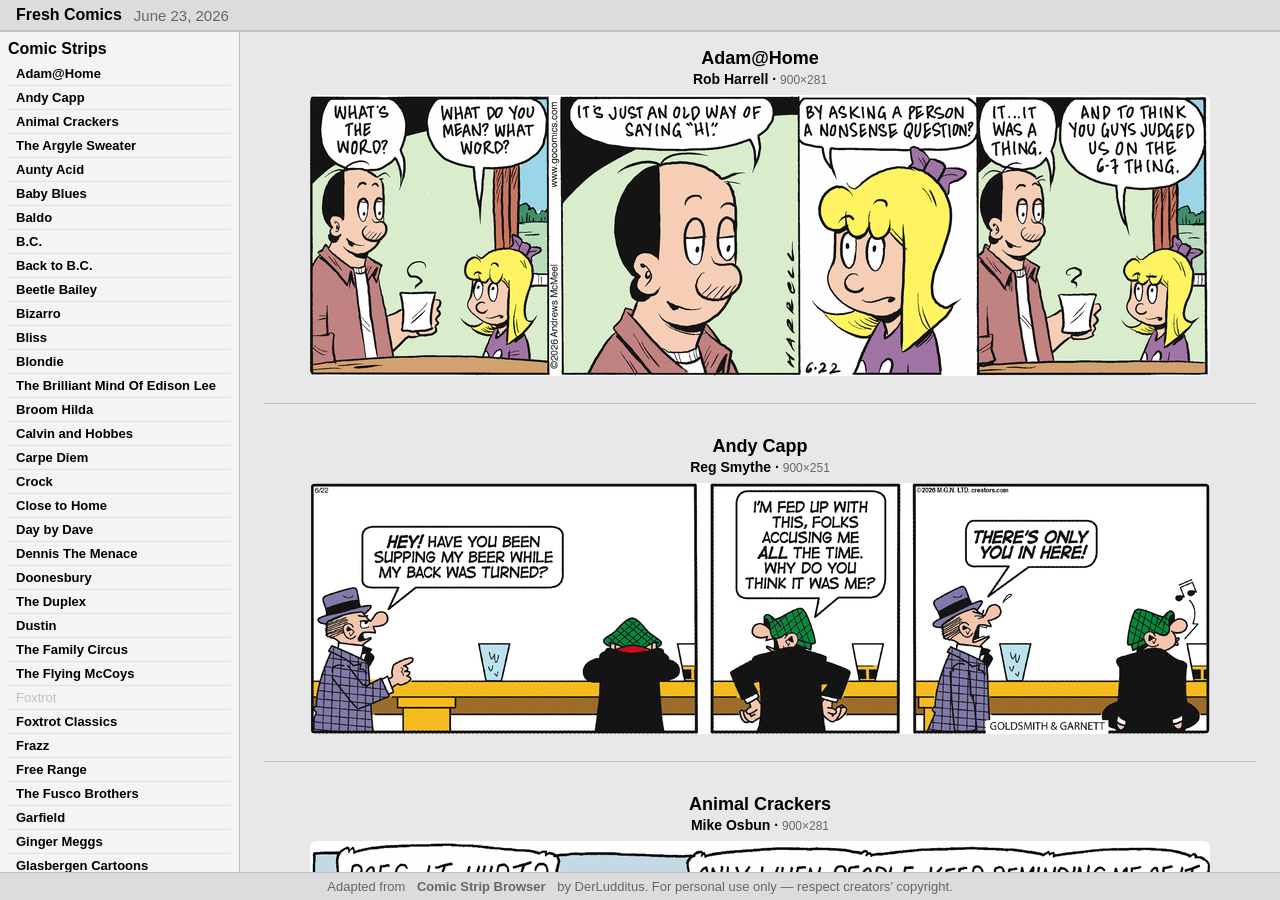
==== commit d98db24a: "comics page update" ====
--- a/comics/index.html
+++ b/comics/index.html
@@ -3,13 +3,13 @@
 <head>
 <meta charset="UTF-8">
 <meta name="viewport" content="width=device-width, initial-scale=1.0">
-<title>Fresh Comics &mdash; June 19, 2026</title>
+<title>Fresh Comics &mdash; June 23, 2026</title>
 <link rel="stylesheet" href="style.css">
 </head>
 <body>
 <header>
 <a href="index.html" class="logo">Fresh Comics</a>
-<span class="date-label">June 19, 2026</span>
+<span class="date-label">June 23, 2026</span>
 </header>
 <main class="home-layout">
 <aside class="sidebar">
@@ -81,413 +81,413 @@
 
 <article class="comic-card" id="adamathome">
 <h2 class="comic-title">Adam@Home</h2>
-<p class="comic-author">Rob Harrell &middot; <span class="dims">900&times;280</span></p>
-<div class="comic-image-wrapper">
-<img src="images/adamathome_2026-06-19.gif" alt="Adam@Home for June 19, 2026" loading="lazy" class="comic-image">
+<p class="comic-author">Rob Harrell &middot; <span class="dims">900&times;281</span></p>
+<div class="comic-image-wrapper">
+<img src="images/adamathome_2026-06-23.gif" alt="Adam@Home for June 23, 2026" loading="lazy" class="comic-image">
 </div>
 </article>
 <article class="comic-card" id="andycapp">
 <h2 class="comic-title">Andy Capp</h2>
 <p class="comic-author">Reg Smythe &middot; <span class="dims">900&times;251</span></p>
 <div class="comic-image-wrapper">
-<img src="images/andycapp_2026-06-19.gif" alt="Andy Capp for June 19, 2026" loading="lazy" class="comic-image">
+<img src="images/andycapp_2026-06-23.gif" alt="Andy Capp for June 23, 2026" loading="lazy" class="comic-image">
 </div>
 </article>
 <article class="comic-card" id="animalcrackers">
 <h2 class="comic-title">Animal Crackers</h2>
-<p class="comic-author">Mike Osbun &middot; <span class="dims">900&times;277</span></p>
-<div class="comic-image-wrapper">
-<img src="images/animalcrackers_2026-06-19.gif" alt="Animal Crackers for June 19, 2026" loading="lazy" class="comic-image">
+<p class="comic-author">Mike Osbun &middot; <span class="dims">900&times;281</span></p>
+<div class="comic-image-wrapper">
+<img src="images/animalcrackers_2026-06-23.gif" alt="Animal Crackers for June 23, 2026" loading="lazy" class="comic-image">
 </div>
 </article>
 <article class="comic-card" id="theargylesweater">
 <h2 class="comic-title">The Argyle Sweater</h2>
 <p class="comic-author">Scott Hilburn &middot; <span class="dims">450&times;504</span></p>
 <div class="comic-image-wrapper">
-<img src="images/theargylesweater_2026-06-19.gif" alt="The Argyle Sweater for June 19, 2026" loading="lazy" class="comic-image">
+<img src="images/theargylesweater_2026-06-23.gif" alt="The Argyle Sweater for June 23, 2026" loading="lazy" class="comic-image">
 </div>
 </article>
 <article class="comic-card" id="aunty-acid">
 <h2 class="comic-title">Aunty Acid</h2>
 <p class="comic-author">Ged Backland &middot; <span class="dims">450&times;492</span></p>
 <div class="comic-image-wrapper">
-<img src="images/aunty-acid_2026-06-19.jpg" alt="Aunty Acid for June 19, 2026" loading="lazy" class="comic-image">
+<img src="images/aunty-acid_2026-06-23.jpg" alt="Aunty Acid for June 23, 2026" loading="lazy" class="comic-image">
 </div>
 </article>
 <article class="comic-card" id="babyblues">
 <h2 class="comic-title">Baby Blues</h2>
 <p class="comic-author">Rick Kirkman and Jerry Scott &middot; <span class="dims">900&times;286</span></p>
 <div class="comic-image-wrapper">
-<img src="images/babyblues_2026-06-19.gif" alt="Baby Blues for June 19, 2026" loading="lazy" class="comic-image">
+<img src="images/babyblues_2026-06-23.gif" alt="Baby Blues for June 23, 2026" loading="lazy" class="comic-image">
 </div>
 </article>
 <article class="comic-card" id="baldo">
 <h2 class="comic-title">Baldo</h2>
-<p class="comic-author">Hector D. Cantu and Carlos Castellanos &middot; <span class="dims">900&times;282</span></p>
-<div class="comic-image-wrapper">
-<img src="images/baldo_2026-06-19.gif" alt="Baldo for June 19, 2026" loading="lazy" class="comic-image">
+<p class="comic-author">Hector D. Cantu and Carlos Castellanos &middot; <span class="dims">900&times;283</span></p>
+<div class="comic-image-wrapper">
+<img src="images/baldo_2026-06-23.gif" alt="Baldo for June 23, 2026" loading="lazy" class="comic-image">
 </div>
 </article>
 <article class="comic-card" id="bc">
 <h2 class="comic-title">B.C.</h2>
 <p class="comic-author">Johnny Hart &middot; <span class="dims">900&times;282</span></p>
 <div class="comic-image-wrapper">
-<img src="images/bc_2026-06-19.gif" alt="B.C. for June 19, 2026" loading="lazy" class="comic-image">
+<img src="images/bc_2026-06-23.gif" alt="B.C. for June 23, 2026" loading="lazy" class="comic-image">
 </div>
 </article>
 <article class="comic-card" id="back-to-bc">
 <h2 class="comic-title">Back to B.C.</h2>
 <p class="comic-author">Johnny Hart &middot; <span class="dims">900&times;248</span></p>
 <div class="comic-image-wrapper">
-<img src="images/back-to-bc_2026-06-19.gif" alt="Back to B.C. for June 19, 2026" loading="lazy" class="comic-image">
+<img src="images/back-to-bc_2026-06-23.gif" alt="Back to B.C. for June 23, 2026" loading="lazy" class="comic-image">
 </div>
 </article>
 <article class="comic-card" id="beetle-bailey-1">
 <h2 class="comic-title">Beetle Bailey</h2>
 <p class="comic-author">Mort Walker &middot; <span class="dims">900&times;300</span></p>
 <div class="comic-image-wrapper">
-<img src="images/beetle-bailey-1_2026-06-19.jpg" alt="Beetle Bailey for June 19, 2026" loading="lazy" class="comic-image">
+<img src="images/beetle-bailey-1_2026-06-23.jpg" alt="Beetle Bailey for June 23, 2026" loading="lazy" class="comic-image">
 </div>
 </article>
 <article class="comic-card" id="bizarro">
 <h2 class="comic-title">Bizarro</h2>
 <p class="comic-author">Wayno &amp; Piraro &middot; <span class="dims">900&times;300</span></p>
 <div class="comic-image-wrapper">
-<img src="images/bizarro_2026-06-19.jpg" alt="Bizarro for June 19, 2026" loading="lazy" class="comic-image">
+<img src="images/bizarro_2026-06-23.jpg" alt="Bizarro for June 23, 2026" loading="lazy" class="comic-image">
 </div>
 </article>
 <article class="comic-card" id="bliss">
 <h2 class="comic-title">Bliss</h2>
 <p class="comic-author">Harry Bliss &middot; <span class="dims">450&times;509</span></p>
 <div class="comic-image-wrapper">
-<img src="images/bliss_2026-06-19.gif" alt="Bliss for June 19, 2026" loading="lazy" class="comic-image">
+<img src="images/bliss_2026-06-23.gif" alt="Bliss for June 23, 2026" loading="lazy" class="comic-image">
 </div>
 </article>
 <article class="comic-card" id="blondie">
 <h2 class="comic-title">Blondie</h2>
 <p class="comic-author">Dean Young &amp; John Marshall &middot; <span class="dims">900&times;300</span></p>
 <div class="comic-image-wrapper">
-<img src="images/blondie_2026-06-19.jpg" alt="Blondie for June 19, 2026" loading="lazy" class="comic-image">
+<img src="images/blondie_2026-06-23.jpg" alt="Blondie for June 23, 2026" loading="lazy" class="comic-image">
 </div>
 </article>
 <article class="comic-card" id="brilliant-mind-of-edison-lee">
 <h2 class="comic-title">The Brilliant Mind Of Edison Lee</h2>
 <p class="comic-author">John Hambrock &middot; <span class="dims">900&times;300</span></p>
 <div class="comic-image-wrapper">
-<img src="images/brilliant-mind-of-edison-lee_2026-06-19.jpg" alt="The Brilliant Mind Of Edison Lee for June 19, 2026" loading="lazy" class="comic-image">
+<img src="images/brilliant-mind-of-edison-lee_2026-06-23.jpg" alt="The Brilliant Mind Of Edison Lee for June 23, 2026" loading="lazy" class="comic-image">
 </div>
 </article>
 <article class="comic-card" id="broomhilda">
 <h2 class="comic-title">Broom Hilda</h2>
 <p class="comic-author">Russell Myers &middot; <span class="dims">900&times;280</span></p>
 <div class="comic-image-wrapper">
-<img src="images/broomhilda_2026-06-19.gif" alt="Broom Hilda for June 19, 2026" loading="lazy" class="comic-image">
+<img src="images/broomhilda_2026-06-23.gif" alt="Broom Hilda for June 23, 2026" loading="lazy" class="comic-image">
 </div>
 </article>
 <article class="comic-card" id="calvinandhobbes">
 <h2 class="comic-title">Calvin and Hobbes</h2>
-<p class="comic-author">Bill Watterson &middot; <span class="dims">900&times;285</span></p>
-<div class="comic-image-wrapper">
-<img src="images/calvinandhobbes_2026-06-19.gif" alt="Calvin and Hobbes for June 19, 2026" loading="lazy" class="comic-image">
+<p class="comic-author">Bill Watterson &middot; <span class="dims">900&times;283</span></p>
+<div class="comic-image-wrapper">
+<img src="images/calvinandhobbes_2026-06-23.gif" alt="Calvin and Hobbes for June 23, 2026" loading="lazy" class="comic-image">
 </div>
 </article>
 <article class="comic-card" id="carpe-diem">
 <h2 class="comic-title">Carpe Diem</h2>
 <p class="comic-author">Niklas Eriksson &middot; <span class="dims">900&times;300</span></p>
 <div class="comic-image-wrapper">
-<img src="images/carpe-diem_2026-06-19.jpg" alt="Carpe Diem for June 19, 2026" loading="lazy" class="comic-image">
+<img src="images/carpe-diem_2026-06-23.jpg" alt="Carpe Diem for June 23, 2026" loading="lazy" class="comic-image">
 </div>
 </article>
 <article class="comic-card" id="crock">
 <h2 class="comic-title">Crock</h2>
 <p class="comic-author">Bill Rechin &middot; <span class="dims">900&times;300</span></p>
 <div class="comic-image-wrapper">
-<img src="images/crock_2026-06-19.jpg" alt="Crock for June 19, 2026" loading="lazy" class="comic-image">
+<img src="images/crock_2026-06-23.jpg" alt="Crock for June 23, 2026" loading="lazy" class="comic-image">
 </div>
 </article>
 <article class="comic-card" id="closetohome">
 <h2 class="comic-title">Close to Home</h2>
-<p class="comic-author">John McPherson &middot; <span class="dims">450&times;578</span></p>
-<div class="comic-image-wrapper">
-<img src="images/closetohome_2026-06-19.gif" alt="Close to Home for June 19, 2026" loading="lazy" class="comic-image">
+<p class="comic-author">John McPherson &middot; <span class="dims">450&times;621</span></p>
+<div class="comic-image-wrapper">
+<img src="images/closetohome_2026-06-23.gif" alt="Close to Home for June 23, 2026" loading="lazy" class="comic-image">
 </div>
 </article>
 <article class="comic-card" id="day-by-dave">
 <h2 class="comic-title">Day by Dave</h2>
 <p class="comic-author">Dave Whamond &middot; <span class="dims">900&times;1007</span></p>
 <div class="comic-image-wrapper">
-<img src="images/day-by-dave_2026-06-19.gif" alt="Day by Dave for June 19, 2026" loading="lazy" class="comic-image">
+<img src="images/day-by-dave_2026-06-23.gif" alt="Day by Dave for June 23, 2026" loading="lazy" class="comic-image">
 </div>
 </article>
 <article class="comic-card" id="dennis-the-menace">
 <h2 class="comic-title">Dennis The Menace</h2>
 <p class="comic-author">Ketcham, Hamilton &amp; Ferdinand &middot; <span class="dims">900&times;300</span></p>
 <div class="comic-image-wrapper">
-<img src="images/dennis-the-menace_2026-06-19.jpg" alt="Dennis The Menace for June 19, 2026" loading="lazy" class="comic-image">
+<img src="images/dennis-the-menace_2026-06-23.jpg" alt="Dennis The Menace for June 23, 2026" loading="lazy" class="comic-image">
 </div>
 </article>
 <article class="comic-card" id="doonesbury">
 <h2 class="comic-title">Doonesbury</h2>
-<p class="comic-author">Garry Trudeau &middot; <span class="dims">900&times;285</span></p>
-<div class="comic-image-wrapper">
-<img src="images/doonesbury_2026-06-19.gif" alt="Doonesbury for June 19, 2026" loading="lazy" class="comic-image">
+<p class="comic-author">Garry Trudeau &middot; <span class="dims">900&times;290</span></p>
+<div class="comic-image-wrapper">
+<img src="images/doonesbury_2026-06-23.gif" alt="Doonesbury for June 23, 2026" loading="lazy" class="comic-image">
 </div>
 </article>
 <article class="comic-card" id="duplex">
 <h2 class="comic-title">The Duplex</h2>
-<p class="comic-author">Glenn McCoy &middot; <span class="dims">900&times;290</span></p>
-<div class="comic-image-wrapper">
-<img src="images/duplex_2026-06-19.gif" alt="The Duplex for June 19, 2026" loading="lazy" class="comic-image">
+<p class="comic-author">Glenn McCoy &middot; <span class="dims">900&times;285</span></p>
+<div class="comic-image-wrapper">
+<img src="images/duplex_2026-06-23.gif" alt="The Duplex for June 23, 2026" loading="lazy" class="comic-image">
 </div>
 </article>
 <article class="comic-card" id="dustin">
 <h2 class="comic-title">Dustin</h2>
 <p class="comic-author">Steve Kelley &amp; Jeff Parker &middot; <span class="dims">900&times;300</span></p>
 <div class="comic-image-wrapper">
-<img src="images/dustin_2026-06-19.jpg" alt="Dustin for June 19, 2026" loading="lazy" class="comic-image">
+<img src="images/dustin_2026-06-23.jpg" alt="Dustin for June 23, 2026" loading="lazy" class="comic-image">
 </div>
 </article>
 <article class="comic-card" id="family-circus">
 <h2 class="comic-title">The Family Circus</h2>
 <p class="comic-author">Bil &amp; Jeff Keane &middot; <span class="dims">900&times;300</span></p>
 <div class="comic-image-wrapper">
-<img src="images/family-circus_2026-06-19.jpg" alt="The Family Circus for June 19, 2026" loading="lazy" class="comic-image">
+<img src="images/family-circus_2026-06-23.jpg" alt="The Family Circus for June 23, 2026" loading="lazy" class="comic-image">
 </div>
 </article>
 <article class="comic-card" id="theflyingmccoys">
 <h2 class="comic-title">The Flying McCoys</h2>
 <p class="comic-author">Gary McCoy and Glenn McCoy &middot; <span class="dims">450&times;569</span></p>
 <div class="comic-image-wrapper">
-<img src="images/theflyingmccoys_2026-06-19.gif" alt="The Flying McCoys for June 19, 2026" loading="lazy" class="comic-image">
+<img src="images/theflyingmccoys_2026-06-23.gif" alt="The Flying McCoys for June 23, 2026" loading="lazy" class="comic-image">
 </div>
 </article>
 <article class="comic-card comic-unavailable" id="foxtrot">
 <h2 class="comic-title">Foxtrot</h2>
 <p class="comic-author">Bill Amend</p>
-<div class="unavailable-note">Not available on June 19, 2026.</div>
+<div class="unavailable-note">Not available on June 23, 2026.</div>
 </article>
 <article class="comic-card" id="foxtrotclassics">
 <h2 class="comic-title">Foxtrot Classics</h2>
-<p class="comic-author">Bill Amend &middot; <span class="dims">900&times;285</span></p>
-<div class="comic-image-wrapper">
-<img src="images/foxtrotclassics_2026-06-19.gif" alt="Foxtrot Classics for June 19, 2026" loading="lazy" class="comic-image">
+<p class="comic-author">Bill Amend &middot; <span class="dims">900&times;284</span></p>
+<div class="comic-image-wrapper">
+<img src="images/foxtrotclassics_2026-06-23.gif" alt="Foxtrot Classics for June 23, 2026" loading="lazy" class="comic-image">
 </div>
 </article>
 <article class="comic-card" id="frazz">
 <h2 class="comic-title">Frazz</h2>
-<p class="comic-author">Jef Mallett &middot; <span class="dims">900&times;287</span></p>
-<div class="comic-image-wrapper">
-<img src="images/frazz_2026-06-19.gif" alt="Frazz for June 19, 2026" loading="lazy" class="comic-image">
+<p class="comic-author">Jef Mallett &middot; <span class="dims">900&times;286</span></p>
+<div class="comic-image-wrapper">
+<img src="images/frazz_2026-06-23.gif" alt="Frazz for June 23, 2026" loading="lazy" class="comic-image">
 </div>
 </article>
 <article class="comic-card" id="freerange">
 <h2 class="comic-title">Free Range</h2>
-<p class="comic-author">Bill Whitehead &middot; <span class="dims">450&times;525</span></p>
-<div class="comic-image-wrapper">
-<img src="images/freerange_2026-06-19.jpg" alt="Free Range for June 19, 2026" loading="lazy" class="comic-image">
+<p class="comic-author">Bill Whitehead &middot; <span class="dims">450&times;524</span></p>
+<div class="comic-image-wrapper">
+<img src="images/freerange_2026-06-23.jpg" alt="Free Range for June 23, 2026" loading="lazy" class="comic-image">
 </div>
 </article>
 <article class="comic-card" id="thefuscobrothers">
 <h2 class="comic-title">The Fusco Brothers</h2>
-<p class="comic-author">J.C. Duffy &middot; <span class="dims">900&times;292</span></p>
-<div class="comic-image-wrapper">
-<img src="images/thefuscobrothers_2026-06-19.gif" alt="The Fusco Brothers for June 19, 2026" loading="lazy" class="comic-image">
+<p class="comic-author">J.C. Duffy &middot; <span class="dims">900&times;286</span></p>
+<div class="comic-image-wrapper">
+<img src="images/thefuscobrothers_2026-06-23.gif" alt="The Fusco Brothers for June 23, 2026" loading="lazy" class="comic-image">
 </div>
 </article>
 <article class="comic-card" id="garfield">
 <h2 class="comic-title">Garfield</h2>
 <p class="comic-author">Jim Davis &middot; <span class="dims">900&times;258</span></p>
 <div class="comic-image-wrapper">
-<img src="images/garfield_2026-06-19.gif" alt="Garfield for June 19, 2026" loading="lazy" class="comic-image">
+<img src="images/garfield_2026-06-23.gif" alt="Garfield for June 23, 2026" loading="lazy" class="comic-image">
 </div>
 </article>
 <article class="comic-card" id="gingermeggs">
 <h2 class="comic-title">Ginger Meggs</h2>
 <p class="comic-author">Jason Chatfield &middot; <span class="dims">900&times;280</span></p>
 <div class="comic-image-wrapper">
-<img src="images/gingermeggs_2026-06-19.gif" alt="Ginger Meggs for June 19, 2026" loading="lazy" class="comic-image">
+<img src="images/gingermeggs_2026-06-23.gif" alt="Ginger Meggs for June 23, 2026" loading="lazy" class="comic-image">
 </div>
 </article>
 <article class="comic-card" id="glasbergen-cartoons">
 <h2 class="comic-title">Glasbergen Cartoons</h2>
-<p class="comic-author">Randy Glasbergen &middot; <span class="dims">900&times;671</span></p>
-<div class="comic-image-wrapper">
-<img src="images/glasbergen-cartoons_2026-06-19.gif" alt="Glasbergen Cartoons for June 19, 2026" loading="lazy" class="comic-image">
+<p class="comic-author">Randy Glasbergen &middot; <span class="dims">900&times;707</span></p>
+<div class="comic-image-wrapper">
+<img src="images/glasbergen-cartoons_2026-06-23.gif" alt="Glasbergen Cartoons for June 23, 2026" loading="lazy" class="comic-image">
 </div>
 </article>
 <article class="comic-card" id="hagar-the-horrible">
 <h2 class="comic-title">Hagar The Horrible</h2>
 <p class="comic-author">Chris Browne &middot; <span class="dims">900&times;300</span></p>
 <div class="comic-image-wrapper">
-<img src="images/hagar-the-horrible_2026-06-19.jpg" alt="Hagar The Horrible for June 19, 2026" loading="lazy" class="comic-image">
+<img src="images/hagar-the-horrible_2026-06-23.jpg" alt="Hagar The Horrible for June 23, 2026" loading="lazy" class="comic-image">
 </div>
 </article>
 <article class="comic-card" id="hi-and-lois">
 <h2 class="comic-title">Hi and Lois</h2>
 <p class="comic-author">Brian Walker, Greg Walker &amp; Chance Browne &middot; <span class="dims">900&times;300</span></p>
 <div class="comic-image-wrapper">
-<img src="images/hi-and-lois_2026-06-19.jpg" alt="Hi and Lois for June 19, 2026" loading="lazy" class="comic-image">
+<img src="images/hi-and-lois_2026-06-23.jpg" alt="Hi and Lois for June 23, 2026" loading="lazy" class="comic-image">
 </div>
 </article>
 <article class="comic-card" id="lola">
 <h2 class="comic-title">Lola</h2>
-<p class="comic-author">Todd Clark &middot; <span class="dims">900&times;301</span></p>
-<div class="comic-image-wrapper">
-<img src="images/lola_2026-06-19.gif" alt="Lola for June 19, 2026" loading="lazy" class="comic-image">
+<p class="comic-author">Todd Clark &middot; <span class="dims">900&times;302</span></p>
+<div class="comic-image-wrapper">
+<img src="images/lola_2026-06-23.gif" alt="Lola for June 23, 2026" loading="lazy" class="comic-image">
 </div>
 </article>
 <article class="comic-card" id="marmaduke">
 <h2 class="comic-title">Marmaduke</h2>
-<p class="comic-author">Brad Anderson &middot; <span class="dims">450&times;501</span></p>
-<div class="comic-image-wrapper">
-<img src="images/marmaduke_2026-06-19.gif" alt="Marmaduke for June 19, 2026" loading="lazy" class="comic-image">
+<p class="comic-author">Brad Anderson &middot; <span class="dims">450&times;480</span></p>
+<div class="comic-image-wrapper">
+<img src="images/marmaduke_2026-06-23.gif" alt="Marmaduke for June 23, 2026" loading="lazy" class="comic-image">
 </div>
 </article>
 <article class="comic-card" id="marvin">
 <h2 class="comic-title">Marvin</h2>
 <p class="comic-author">Tom Armstrong &middot; <span class="dims">900&times;300</span></p>
 <div class="comic-image-wrapper">
-<img src="images/marvin_2026-06-19.jpg" alt="Marvin for June 19, 2026" loading="lazy" class="comic-image">
+<img src="images/marvin_2026-06-23.jpg" alt="Marvin for June 23, 2026" loading="lazy" class="comic-image">
 </div>
 </article>
 <article class="comic-card" id="moderately-confused">
 <h2 class="comic-title">Moderately Confused</h2>
 <p class="comic-author">Mike Peters &middot; <span class="dims">450&times;598</span></p>
 <div class="comic-image-wrapper">
-<img src="images/moderately-confused_2026-06-19.gif" alt="Moderately Confused for June 19, 2026" loading="lazy" class="comic-image">
+<img src="images/moderately-confused_2026-06-23.gif" alt="Moderately Confused for June 23, 2026" loading="lazy" class="comic-image">
 </div>
 </article>
 <article class="comic-card" id="mother-goose-and-grimm">
 <h2 class="comic-title">Mother Goose and Grimm</h2>
-<p class="comic-author">Mike Peters &middot; <span class="dims">900&times;287</span></p>
-<div class="comic-image-wrapper">
-<img src="images/mother-goose-and-grimm_2026-06-19.gif" alt="Mother Goose and Grimm for June 19, 2026" loading="lazy" class="comic-image">
+<p class="comic-author">Mike Peters &middot; <span class="dims">900&times;279</span></p>
+<div class="comic-image-wrapper">
+<img src="images/mother-goose-and-grimm_2026-06-23.gif" alt="Mother Goose and Grimm for June 23, 2026" loading="lazy" class="comic-image">
 </div>
 </article>
 <article class="comic-card" id="mutts">
 <h2 class="comic-title">Mutts</h2>
 <p class="comic-author">Patrick McDonnell &middot; <span class="dims">900&times;300</span></p>
 <div class="comic-image-wrapper">
-<img src="images/mutts_2026-06-19.jpg" alt="Mutts for June 19, 2026" loading="lazy" class="comic-image">
+<img src="images/mutts_2026-06-23.jpg" alt="Mutts for June 23, 2026" loading="lazy" class="comic-image">
 </div>
 </article>
 <article class="comic-card" id="nonsequitur">
 <h2 class="comic-title">Non Sequitur</h2>
 <p class="comic-author">Wiley Miller &middot; <span class="dims">900&times;292</span></p>
 <div class="comic-image-wrapper">
-<img src="images/nonsequitur_2026-06-19.gif" alt="Non Sequitur for June 19, 2026" loading="lazy" class="comic-image">
+<img src="images/nonsequitur_2026-06-23.gif" alt="Non Sequitur for June 23, 2026" loading="lazy" class="comic-image">
 </div>
 </article>
 <article class="comic-card" id="offthemark">
 <h2 class="comic-title">Off the Mark</h2>
 <p class="comic-author">Mark Parisi &middot; <span class="dims">450&times;540</span></p>
 <div class="comic-image-wrapper">
-<img src="images/offthemark_2026-06-19.gif" alt="Off the Mark for June 19, 2026" loading="lazy" class="comic-image">
+<img src="images/offthemark_2026-06-23.gif" alt="Off the Mark for June 23, 2026" loading="lazy" class="comic-image">
 </div>
 </article>
 <article class="comic-card" id="theothercoast">
 <h2 class="comic-title">The Other Coast</h2>
-<p class="comic-author">Adrian Raeside &middot; <span class="dims">900&times;269</span></p>
-<div class="comic-image-wrapper">
-<img src="images/theothercoast_2026-06-19.gif" alt="The Other Coast for June 19, 2026" loading="lazy" class="comic-image">
+<p class="comic-author">Adrian Raeside &middot; <span class="dims">900&times;267</span></p>
+<div class="comic-image-wrapper">
+<img src="images/theothercoast_2026-06-23.gif" alt="The Other Coast for June 23, 2026" loading="lazy" class="comic-image">
 </div>
 </article>
 <article class="comic-card" id="pardon-my-planet">
 <h2 class="comic-title">Pardon My Planet</h2>
 <p class="comic-author">Vic Lee &middot; <span class="dims">900&times;300</span></p>
 <div class="comic-image-wrapper">
-<img src="images/pardon-my-planet_2026-06-19.jpg" alt="Pardon My Planet for June 19, 2026" loading="lazy" class="comic-image">
+<img src="images/pardon-my-planet_2026-06-23.jpg" alt="Pardon My Planet for June 23, 2026" loading="lazy" class="comic-image">
 </div>
 </article>
 <article class="comic-card" id="peanuts">
 <h2 class="comic-title">Peanuts</h2>
-<p class="comic-author">Charles M. Schulz &middot; <span class="dims">900&times;222</span></p>
-<div class="comic-image-wrapper">
-<img src="images/peanuts_2026-06-19.gif" alt="Peanuts for June 19, 2026" loading="lazy" class="comic-image">
+<p class="comic-author">Charles M. Schulz &middot; <span class="dims">900&times;218</span></p>
+<div class="comic-image-wrapper">
+<img src="images/peanuts_2026-06-23.gif" alt="Peanuts for June 23, 2026" loading="lazy" class="comic-image">
 </div>
 </article>
 <article class="comic-card" id="peanuts-begins">
 <h2 class="comic-title">Peanuts Begins</h2>
-<p class="comic-author">Charles M. Schulz &middot; <span class="dims">900&times;171</span></p>
-<div class="comic-image-wrapper">
-<img src="images/peanuts-begins_2026-06-19.gif" alt="Peanuts Begins for June 19, 2026" loading="lazy" class="comic-image">
+<p class="comic-author">Charles M. Schulz &middot; <span class="dims">900&times;173</span></p>
+<div class="comic-image-wrapper">
+<img src="images/peanuts-begins_2026-06-23.gif" alt="Peanuts Begins for June 23, 2026" loading="lazy" class="comic-image">
 </div>
 </article>
 <article class="comic-card" id="pearlsbeforeswine">
 <h2 class="comic-title">Pearls Before Swine</h2>
 <p class="comic-author">Stephan Pastis &middot; <span class="dims">900&times;282</span></p>
 <div class="comic-image-wrapper">
-<img src="images/pearlsbeforeswine_2026-06-19.gif" alt="Pearls Before Swine for June 19, 2026" loading="lazy" class="comic-image">
+<img src="images/pearlsbeforeswine_2026-06-23.gif" alt="Pearls Before Swine for June 23, 2026" loading="lazy" class="comic-image">
 </div>
 </article>
 <article class="comic-card" id="pickles">
 <h2 class="comic-title">Pickles</h2>
-<p class="comic-author">Brian Crane &middot; <span class="dims">900&times;283</span></p>
-<div class="comic-image-wrapper">
-<img src="images/pickles_2026-06-19.gif" alt="Pickles for June 19, 2026" loading="lazy" class="comic-image">
+<p class="comic-author">Brian Crane &middot; <span class="dims">900&times;285</span></p>
+<div class="comic-image-wrapper">
+<img src="images/pickles_2026-06-23.gif" alt="Pickles for June 23, 2026" loading="lazy" class="comic-image">
 </div>
 </article>
 <article class="comic-card" id="pluggers2">
 <h2 class="comic-title">Pluggers</h2>
-<p class="comic-author">Jeff MacNelly, Gary Brookins, Rick McKee &middot; <span class="dims">450&times;525</span></p>
-<div class="comic-image-wrapper">
-<img src="images/pluggers2_2026-06-19.gif" alt="Pluggers for June 19, 2026" loading="lazy" class="comic-image">
+<p class="comic-author">Jeff MacNelly, Gary Brookins, Rick McKee &middot; <span class="dims">450&times;548</span></p>
+<div class="comic-image-wrapper">
+<img src="images/pluggers2_2026-06-23.gif" alt="Pluggers for June 23, 2026" loading="lazy" class="comic-image">
 </div>
 </article>
 <article class="comic-card" id="realitycheck">
 <h2 class="comic-title">Reality Check</h2>
-<p class="comic-author">Dave Whamond &middot; <span class="dims">450&times;507</span></p>
-<div class="comic-image-wrapper">
-<img src="images/realitycheck_2026-06-19.gif" alt="Reality Check for June 19, 2026" loading="lazy" class="comic-image">
+<p class="comic-author">Dave Whamond &middot; <span class="dims">450&times;515</span></p>
+<div class="comic-image-wrapper">
+<img src="images/realitycheck_2026-06-23.gif" alt="Reality Check for June 23, 2026" loading="lazy" class="comic-image">
 </div>
 </article>
 <article class="comic-card" id="rhymes-with-orange">
 <h2 class="comic-title">Rhymes with Orange</h2>
 <p class="comic-author">Hilary Price &amp; Rina Piccolo &middot; <span class="dims">900&times;300</span></p>
 <div class="comic-image-wrapper">
-<img src="images/rhymes-with-orange_2026-06-19.jpg" alt="Rhymes with Orange for June 19, 2026" loading="lazy" class="comic-image">
+<img src="images/rhymes-with-orange_2026-06-23.jpg" alt="Rhymes with Orange for June 23, 2026" loading="lazy" class="comic-image">
 </div>
 </article>
 <article class="comic-card" id="shoe">
 <h2 class="comic-title">Shoe</h2>
 <p class="comic-author">Gary Brookins, Ben Lansing &amp; Susie MacNelly &middot; <span class="dims">900&times;287</span></p>
 <div class="comic-image-wrapper">
-<img src="images/shoe_2026-06-19.gif" alt="Shoe for June 19, 2026" loading="lazy" class="comic-image">
+<img src="images/shoe_2026-06-23.gif" alt="Shoe for June 23, 2026" loading="lazy" class="comic-image">
 </div>
 </article>
 <article class="comic-card" id="speedbump">
 <h2 class="comic-title">Speed Bump</h2>
 <p class="comic-author">Dave Coverly &middot; <span class="dims">450&times;501</span></p>
 <div class="comic-image-wrapper">
-<img src="images/speedbump_2026-06-19.gif" alt="Speed Bump for June 19, 2026" loading="lazy" class="comic-image">
+<img src="images/speedbump_2026-06-23.gif" alt="Speed Bump for June 23, 2026" loading="lazy" class="comic-image">
 </div>
 </article>
 <article class="comic-card" id="wizardofid">
 <h2 class="comic-title">Wizard of Id</h2>
 <p class="comic-author">Brant Parker and Johnny Hart &middot; <span class="dims">900&times;282</span></p>
 <div class="comic-image-wrapper">
-<img src="images/wizardofid_2026-06-19.gif" alt="Wizard of Id for June 19, 2026" loading="lazy" class="comic-image">
+<img src="images/wizardofid_2026-06-23.gif" alt="Wizard of Id for June 23, 2026" loading="lazy" class="comic-image">
 </div>
 </article>
 <article class="comic-card" id="wumo">
 <h2 class="comic-title">WuMo</h2>
 <p class="comic-author">Mikael Wulff and Anders Morgenthaler &middot; <span class="dims">900&times;311</span></p>
 <div class="comic-image-wrapper">
-<img src="images/wumo_2026-06-19.gif" alt="WuMo for June 19, 2026" loading="lazy" class="comic-image">
+<img src="images/wumo_2026-06-23.gif" alt="WuMo for June 23, 2026" loading="lazy" class="comic-image">
 </div>
 </article>
 <article class="comic-card" id="ziggy">
 <h2 class="comic-title">Ziggy</h2>
-<p class="comic-author">Tom Wilson &amp; Tom II &middot; <span class="dims">450&times;440</span></p>
-<div class="comic-image-wrapper">
-<img src="images/ziggy_2026-06-19.gif" alt="Ziggy for June 19, 2026" loading="lazy" class="comic-image">
+<p class="comic-author">Tom Wilson &amp; Tom II &middot; <span class="dims">450&times;444</span></p>
+<div class="comic-image-wrapper">
+<img src="images/ziggy_2026-06-23.gif" alt="Ziggy for June 23, 2026" loading="lazy" class="comic-image">
 </div>
 </article>
 <article class="comic-card" id="zits">
 <h2 class="comic-title">Zits</h2>
 <p class="comic-author">Jerry Scott &amp; Jim Borgman &middot; <span class="dims">900&times;300</span></p>
 <div class="comic-image-wrapper">
-<img src="images/zits_2026-06-19.jpg" alt="Zits for June 19, 2026" loading="lazy" class="comic-image">
+<img src="images/zits_2026-06-23.jpg" alt="Zits for June 23, 2026" loading="lazy" class="comic-image">
 </div>
 </article>
 </section>
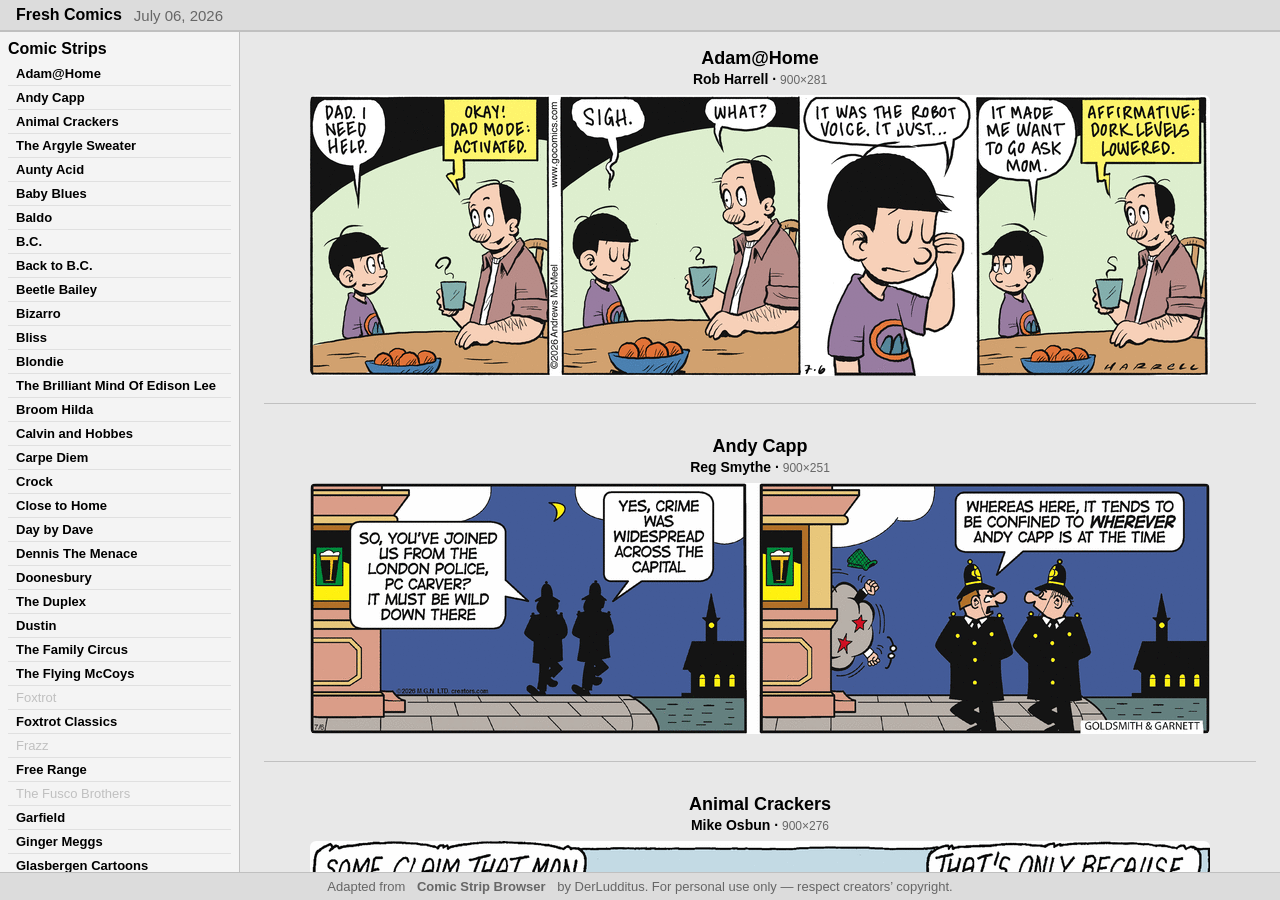
==== commit 77cd6dea: "comics page update" ====
--- a/comics/index.html
+++ b/comics/index.html
@@ -3,13 +3,13 @@
 <head>
 <meta charset="UTF-8">
 <meta name="viewport" content="width=device-width, initial-scale=1.0">
-<title>Fresh Comics &mdash; June 23, 2026</title>
+<title>Fresh Comics &mdash; July 06, 2026</title>
 <link rel="stylesheet" href="style.css">
 </head>
 <body>
 <header>
 <a href="index.html" class="logo">Fresh Comics</a>
-<span class="date-label">June 23, 2026</span>
+<span class="date-label">July 06, 2026</span>
 </header>
 <main class="home-layout">
 <aside class="sidebar">
@@ -43,9 +43,9 @@
 <li><a href="#theflyingmccoys">The Flying McCoys</a></li>
 <li class="dimmed"><span>Foxtrot</span></li>
 <li><a href="#foxtrotclassics">Foxtrot Classics</a></li>
-<li><a href="#frazz">Frazz</a></li>
+<li class="dimmed"><span>Frazz</span></li>
 <li><a href="#freerange">Free Range</a></li>
-<li><a href="#thefuscobrothers">The Fusco Brothers</a></li>
+<li class="dimmed"><span>The Fusco Brothers</span></li>
 <li><a href="#garfield">Garfield</a></li>
 <li><a href="#gingermeggs">Ginger Meggs</a></li>
 <li><a href="#glasbergen-cartoons">Glasbergen Cartoons</a></li>
@@ -54,7 +54,7 @@
 <li><a href="#lola">Lola</a></li>
 <li><a href="#marmaduke">Marmaduke</a></li>
 <li><a href="#marvin">Marvin</a></li>
-<li><a href="#moderately-confused">Moderately Confused</a></li>
+<li class="dimmed"><span>Moderately Confused</span></li>
 <li><a href="#mother-goose-and-grimm">Mother Goose and Grimm</a></li>
 <li><a href="#mutts">Mutts</a></li>
 <li><a href="#nonsequitur">Non Sequitur</a></li>
@@ -63,16 +63,16 @@
 <li><a href="#pardon-my-planet">Pardon My Planet</a></li>
 <li><a href="#peanuts">Peanuts</a></li>
 <li><a href="#peanuts-begins">Peanuts Begins</a></li>
-<li><a href="#pearlsbeforeswine">Pearls Before Swine</a></li>
-<li><a href="#pickles">Pickles</a></li>
-<li><a href="#pluggers2">Pluggers</a></li>
-<li><a href="#realitycheck">Reality Check</a></li>
+<li class="dimmed"><span>Pearls Before Swine</span></li>
+<li class="dimmed"><span>Pickles</span></li>
+<li class="dimmed"><span>Pluggers</span></li>
+<li class="dimmed"><span>Reality Check</span></li>
 <li><a href="#rhymes-with-orange">Rhymes with Orange</a></li>
-<li><a href="#shoe">Shoe</a></li>
-<li><a href="#speedbump">Speed Bump</a></li>
-<li><a href="#wizardofid">Wizard of Id</a></li>
-<li><a href="#wumo">WuMo</a></li>
-<li><a href="#ziggy">Ziggy</a></li>
+<li class="dimmed"><span>Shoe</span></li>
+<li class="dimmed"><span>Speed Bump</span></li>
+<li class="dimmed"><span>Wizard of Id</span></li>
+<li class="dimmed"><span>WuMo</span></li>
+<li class="dimmed"><span>Ziggy</span></li>
 <li><a href="#zits">Zits</a></li>
 
 </ul>
@@ -83,411 +83,387 @@
 <h2 class="comic-title">Adam@Home</h2>
 <p class="comic-author">Rob Harrell &middot; <span class="dims">900&times;281</span></p>
 <div class="comic-image-wrapper">
-<img src="images/adamathome_2026-06-23.gif" alt="Adam@Home for June 23, 2026" loading="lazy" class="comic-image">
+<img src="images/adamathome_2026-07-06.gif" alt="Adam@Home for July 06, 2026" loading="lazy" class="comic-image">
 </div>
 </article>
 <article class="comic-card" id="andycapp">
 <h2 class="comic-title">Andy Capp</h2>
 <p class="comic-author">Reg Smythe &middot; <span class="dims">900&times;251</span></p>
 <div class="comic-image-wrapper">
-<img src="images/andycapp_2026-06-23.gif" alt="Andy Capp for June 23, 2026" loading="lazy" class="comic-image">
+<img src="images/andycapp_2026-07-06.gif" alt="Andy Capp for July 06, 2026" loading="lazy" class="comic-image">
 </div>
 </article>
 <article class="comic-card" id="animalcrackers">
 <h2 class="comic-title">Animal Crackers</h2>
-<p class="comic-author">Mike Osbun &middot; <span class="dims">900&times;281</span></p>
-<div class="comic-image-wrapper">
-<img src="images/animalcrackers_2026-06-23.gif" alt="Animal Crackers for June 23, 2026" loading="lazy" class="comic-image">
+<p class="comic-author">Mike Osbun &middot; <span class="dims">900&times;276</span></p>
+<div class="comic-image-wrapper">
+<img src="images/animalcrackers_2026-07-06.gif" alt="Animal Crackers for July 06, 2026" loading="lazy" class="comic-image">
 </div>
 </article>
 <article class="comic-card" id="theargylesweater">
 <h2 class="comic-title">The Argyle Sweater</h2>
 <p class="comic-author">Scott Hilburn &middot; <span class="dims">450&times;504</span></p>
 <div class="comic-image-wrapper">
-<img src="images/theargylesweater_2026-06-23.gif" alt="The Argyle Sweater for June 23, 2026" loading="lazy" class="comic-image">
+<img src="images/theargylesweater_2026-07-06.gif" alt="The Argyle Sweater for July 06, 2026" loading="lazy" class="comic-image">
 </div>
 </article>
 <article class="comic-card" id="aunty-acid">
 <h2 class="comic-title">Aunty Acid</h2>
 <p class="comic-author">Ged Backland &middot; <span class="dims">450&times;492</span></p>
 <div class="comic-image-wrapper">
-<img src="images/aunty-acid_2026-06-23.jpg" alt="Aunty Acid for June 23, 2026" loading="lazy" class="comic-image">
+<img src="images/aunty-acid_2026-07-06.jpg" alt="Aunty Acid for July 06, 2026" loading="lazy" class="comic-image">
 </div>
 </article>
 <article class="comic-card" id="babyblues">
 <h2 class="comic-title">Baby Blues</h2>
 <p class="comic-author">Rick Kirkman and Jerry Scott &middot; <span class="dims">900&times;286</span></p>
 <div class="comic-image-wrapper">
-<img src="images/babyblues_2026-06-23.gif" alt="Baby Blues for June 23, 2026" loading="lazy" class="comic-image">
+<img src="images/babyblues_2026-07-06.gif" alt="Baby Blues for July 06, 2026" loading="lazy" class="comic-image">
 </div>
 </article>
 <article class="comic-card" id="baldo">
 <h2 class="comic-title">Baldo</h2>
 <p class="comic-author">Hector D. Cantu and Carlos Castellanos &middot; <span class="dims">900&times;283</span></p>
 <div class="comic-image-wrapper">
-<img src="images/baldo_2026-06-23.gif" alt="Baldo for June 23, 2026" loading="lazy" class="comic-image">
+<img src="images/baldo_2026-07-06.gif" alt="Baldo for July 06, 2026" loading="lazy" class="comic-image">
 </div>
 </article>
 <article class="comic-card" id="bc">
 <h2 class="comic-title">B.C.</h2>
 <p class="comic-author">Johnny Hart &middot; <span class="dims">900&times;282</span></p>
 <div class="comic-image-wrapper">
-<img src="images/bc_2026-06-23.gif" alt="B.C. for June 23, 2026" loading="lazy" class="comic-image">
+<img src="images/bc_2026-07-06.gif" alt="B.C. for July 06, 2026" loading="lazy" class="comic-image">
 </div>
 </article>
 <article class="comic-card" id="back-to-bc">
 <h2 class="comic-title">Back to B.C.</h2>
 <p class="comic-author">Johnny Hart &middot; <span class="dims">900&times;248</span></p>
 <div class="comic-image-wrapper">
-<img src="images/back-to-bc_2026-06-23.gif" alt="Back to B.C. for June 23, 2026" loading="lazy" class="comic-image">
+<img src="images/back-to-bc_2026-07-06.gif" alt="Back to B.C. for July 06, 2026" loading="lazy" class="comic-image">
 </div>
 </article>
 <article class="comic-card" id="beetle-bailey-1">
 <h2 class="comic-title">Beetle Bailey</h2>
 <p class="comic-author">Mort Walker &middot; <span class="dims">900&times;300</span></p>
 <div class="comic-image-wrapper">
-<img src="images/beetle-bailey-1_2026-06-23.jpg" alt="Beetle Bailey for June 23, 2026" loading="lazy" class="comic-image">
+<img src="images/beetle-bailey-1_2026-07-06.jpg" alt="Beetle Bailey for July 06, 2026" loading="lazy" class="comic-image">
 </div>
 </article>
 <article class="comic-card" id="bizarro">
 <h2 class="comic-title">Bizarro</h2>
 <p class="comic-author">Wayno &amp; Piraro &middot; <span class="dims">900&times;300</span></p>
 <div class="comic-image-wrapper">
-<img src="images/bizarro_2026-06-23.jpg" alt="Bizarro for June 23, 2026" loading="lazy" class="comic-image">
+<img src="images/bizarro_2026-07-06.jpg" alt="Bizarro for July 06, 2026" loading="lazy" class="comic-image">
 </div>
 </article>
 <article class="comic-card" id="bliss">
 <h2 class="comic-title">Bliss</h2>
 <p class="comic-author">Harry Bliss &middot; <span class="dims">450&times;509</span></p>
 <div class="comic-image-wrapper">
-<img src="images/bliss_2026-06-23.gif" alt="Bliss for June 23, 2026" loading="lazy" class="comic-image">
+<img src="images/bliss_2026-07-06.gif" alt="Bliss for July 06, 2026" loading="lazy" class="comic-image">
 </div>
 </article>
 <article class="comic-card" id="blondie">
 <h2 class="comic-title">Blondie</h2>
 <p class="comic-author">Dean Young &amp; John Marshall &middot; <span class="dims">900&times;300</span></p>
 <div class="comic-image-wrapper">
-<img src="images/blondie_2026-06-23.jpg" alt="Blondie for June 23, 2026" loading="lazy" class="comic-image">
+<img src="images/blondie_2026-07-06.jpg" alt="Blondie for July 06, 2026" loading="lazy" class="comic-image">
 </div>
 </article>
 <article class="comic-card" id="brilliant-mind-of-edison-lee">
 <h2 class="comic-title">The Brilliant Mind Of Edison Lee</h2>
 <p class="comic-author">John Hambrock &middot; <span class="dims">900&times;300</span></p>
 <div class="comic-image-wrapper">
-<img src="images/brilliant-mind-of-edison-lee_2026-06-23.jpg" alt="The Brilliant Mind Of Edison Lee for June 23, 2026" loading="lazy" class="comic-image">
+<img src="images/brilliant-mind-of-edison-lee_2026-07-06.jpg" alt="The Brilliant Mind Of Edison Lee for July 06, 2026" loading="lazy" class="comic-image">
 </div>
 </article>
 <article class="comic-card" id="broomhilda">
 <h2 class="comic-title">Broom Hilda</h2>
-<p class="comic-author">Russell Myers &middot; <span class="dims">900&times;280</span></p>
-<div class="comic-image-wrapper">
-<img src="images/broomhilda_2026-06-23.gif" alt="Broom Hilda for June 23, 2026" loading="lazy" class="comic-image">
+<p class="comic-author">Russell Myers &middot; <span class="dims">900&times;277</span></p>
+<div class="comic-image-wrapper">
+<img src="images/broomhilda_2026-07-06.gif" alt="Broom Hilda for July 06, 2026" loading="lazy" class="comic-image">
 </div>
 </article>
 <article class="comic-card" id="calvinandhobbes">
 <h2 class="comic-title">Calvin and Hobbes</h2>
-<p class="comic-author">Bill Watterson &middot; <span class="dims">900&times;283</span></p>
-<div class="comic-image-wrapper">
-<img src="images/calvinandhobbes_2026-06-23.gif" alt="Calvin and Hobbes for June 23, 2026" loading="lazy" class="comic-image">
+<p class="comic-author">Bill Watterson &middot; <span class="dims">900&times;285</span></p>
+<div class="comic-image-wrapper">
+<img src="images/calvinandhobbes_2026-07-06.gif" alt="Calvin and Hobbes for July 06, 2026" loading="lazy" class="comic-image">
 </div>
 </article>
 <article class="comic-card" id="carpe-diem">
 <h2 class="comic-title">Carpe Diem</h2>
 <p class="comic-author">Niklas Eriksson &middot; <span class="dims">900&times;300</span></p>
 <div class="comic-image-wrapper">
-<img src="images/carpe-diem_2026-06-23.jpg" alt="Carpe Diem for June 23, 2026" loading="lazy" class="comic-image">
+<img src="images/carpe-diem_2026-07-06.jpg" alt="Carpe Diem for July 06, 2026" loading="lazy" class="comic-image">
 </div>
 </article>
 <article class="comic-card" id="crock">
 <h2 class="comic-title">Crock</h2>
 <p class="comic-author">Bill Rechin &middot; <span class="dims">900&times;300</span></p>
 <div class="comic-image-wrapper">
-<img src="images/crock_2026-06-23.jpg" alt="Crock for June 23, 2026" loading="lazy" class="comic-image">
+<img src="images/crock_2026-07-06.jpg" alt="Crock for July 06, 2026" loading="lazy" class="comic-image">
 </div>
 </article>
 <article class="comic-card" id="closetohome">
 <h2 class="comic-title">Close to Home</h2>
-<p class="comic-author">John McPherson &middot; <span class="dims">450&times;621</span></p>
-<div class="comic-image-wrapper">
-<img src="images/closetohome_2026-06-23.gif" alt="Close to Home for June 23, 2026" loading="lazy" class="comic-image">
+<p class="comic-author">John McPherson &middot; <span class="dims">450&times;572</span></p>
+<div class="comic-image-wrapper">
+<img src="images/closetohome_2026-07-06.gif" alt="Close to Home for July 06, 2026" loading="lazy" class="comic-image">
 </div>
 </article>
 <article class="comic-card" id="day-by-dave">
 <h2 class="comic-title">Day by Dave</h2>
 <p class="comic-author">Dave Whamond &middot; <span class="dims">900&times;1007</span></p>
 <div class="comic-image-wrapper">
-<img src="images/day-by-dave_2026-06-23.gif" alt="Day by Dave for June 23, 2026" loading="lazy" class="comic-image">
+<img src="images/day-by-dave_2026-07-06.gif" alt="Day by Dave for July 06, 2026" loading="lazy" class="comic-image">
 </div>
 </article>
 <article class="comic-card" id="dennis-the-menace">
 <h2 class="comic-title">Dennis The Menace</h2>
 <p class="comic-author">Ketcham, Hamilton &amp; Ferdinand &middot; <span class="dims">900&times;300</span></p>
 <div class="comic-image-wrapper">
-<img src="images/dennis-the-menace_2026-06-23.jpg" alt="Dennis The Menace for June 23, 2026" loading="lazy" class="comic-image">
+<img src="images/dennis-the-menace_2026-07-06.jpg" alt="Dennis The Menace for July 06, 2026" loading="lazy" class="comic-image">
 </div>
 </article>
 <article class="comic-card" id="doonesbury">
 <h2 class="comic-title">Doonesbury</h2>
-<p class="comic-author">Garry Trudeau &middot; <span class="dims">900&times;290</span></p>
-<div class="comic-image-wrapper">
-<img src="images/doonesbury_2026-06-23.gif" alt="Doonesbury for June 23, 2026" loading="lazy" class="comic-image">
+<p class="comic-author">Garry Trudeau &middot; <span class="dims">900&times;289</span></p>
+<div class="comic-image-wrapper">
+<img src="images/doonesbury_2026-07-06.gif" alt="Doonesbury for July 06, 2026" loading="lazy" class="comic-image">
 </div>
 </article>
 <article class="comic-card" id="duplex">
 <h2 class="comic-title">The Duplex</h2>
-<p class="comic-author">Glenn McCoy &middot; <span class="dims">900&times;285</span></p>
-<div class="comic-image-wrapper">
-<img src="images/duplex_2026-06-23.gif" alt="The Duplex for June 23, 2026" loading="lazy" class="comic-image">
+<p class="comic-author">Glenn McCoy &middot; <span class="dims">900&times;293</span></p>
+<div class="comic-image-wrapper">
+<img src="images/duplex_2026-07-06.gif" alt="The Duplex for July 06, 2026" loading="lazy" class="comic-image">
 </div>
 </article>
 <article class="comic-card" id="dustin">
 <h2 class="comic-title">Dustin</h2>
 <p class="comic-author">Steve Kelley &amp; Jeff Parker &middot; <span class="dims">900&times;300</span></p>
 <div class="comic-image-wrapper">
-<img src="images/dustin_2026-06-23.jpg" alt="Dustin for June 23, 2026" loading="lazy" class="comic-image">
+<img src="images/dustin_2026-07-06.jpg" alt="Dustin for July 06, 2026" loading="lazy" class="comic-image">
 </div>
 </article>
 <article class="comic-card" id="family-circus">
 <h2 class="comic-title">The Family Circus</h2>
 <p class="comic-author">Bil &amp; Jeff Keane &middot; <span class="dims">900&times;300</span></p>
 <div class="comic-image-wrapper">
-<img src="images/family-circus_2026-06-23.jpg" alt="The Family Circus for June 23, 2026" loading="lazy" class="comic-image">
+<img src="images/family-circus_2026-07-06.jpg" alt="The Family Circus for July 06, 2026" loading="lazy" class="comic-image">
 </div>
 </article>
 <article class="comic-card" id="theflyingmccoys">
 <h2 class="comic-title">The Flying McCoys</h2>
 <p class="comic-author">Gary McCoy and Glenn McCoy &middot; <span class="dims">450&times;569</span></p>
 <div class="comic-image-wrapper">
-<img src="images/theflyingmccoys_2026-06-23.gif" alt="The Flying McCoys for June 23, 2026" loading="lazy" class="comic-image">
+<img src="images/theflyingmccoys_2026-07-06.gif" alt="The Flying McCoys for July 06, 2026" loading="lazy" class="comic-image">
 </div>
 </article>
 <article class="comic-card comic-unavailable" id="foxtrot">
 <h2 class="comic-title">Foxtrot</h2>
 <p class="comic-author">Bill Amend</p>
-<div class="unavailable-note">Not available on June 23, 2026.</div>
+<div class="unavailable-note">Not available on July 06, 2026.</div>
 </article>
 <article class="comic-card" id="foxtrotclassics">
 <h2 class="comic-title">Foxtrot Classics</h2>
-<p class="comic-author">Bill Amend &middot; <span class="dims">900&times;284</span></p>
-<div class="comic-image-wrapper">
-<img src="images/foxtrotclassics_2026-06-23.gif" alt="Foxtrot Classics for June 23, 2026" loading="lazy" class="comic-image">
-</div>
-</article>
-<article class="comic-card" id="frazz">
+<p class="comic-author">Bill Amend &middot; <span class="dims">900&times;286</span></p>
+<div class="comic-image-wrapper">
+<img src="images/foxtrotclassics_2026-07-06.gif" alt="Foxtrot Classics for July 06, 2026" loading="lazy" class="comic-image">
+</div>
+</article>
+<article class="comic-card comic-error" id="frazz">
 <h2 class="comic-title">Frazz</h2>
-<p class="comic-author">Jef Mallett &middot; <span class="dims">900&times;286</span></p>
-<div class="comic-image-wrapper">
-<img src="images/frazz_2026-06-23.gif" alt="Frazz for June 23, 2026" loading="lazy" class="comic-image">
-</div>
+<p class="comic-author">Jef Mallett</p>
+<div class="error-inline">Could not load this comic.</div>
 </article>
 <article class="comic-card" id="freerange">
 <h2 class="comic-title">Free Range</h2>
 <p class="comic-author">Bill Whitehead &middot; <span class="dims">450&times;524</span></p>
 <div class="comic-image-wrapper">
-<img src="images/freerange_2026-06-23.jpg" alt="Free Range for June 23, 2026" loading="lazy" class="comic-image">
-</div>
-</article>
-<article class="comic-card" id="thefuscobrothers">
+<img src="images/freerange_2026-07-06.jpg" alt="Free Range for July 06, 2026" loading="lazy" class="comic-image">
+</div>
+</article>
+<article class="comic-card comic-error" id="thefuscobrothers">
 <h2 class="comic-title">The Fusco Brothers</h2>
-<p class="comic-author">J.C. Duffy &middot; <span class="dims">900&times;286</span></p>
-<div class="comic-image-wrapper">
-<img src="images/thefuscobrothers_2026-06-23.gif" alt="The Fusco Brothers for June 23, 2026" loading="lazy" class="comic-image">
-</div>
+<p class="comic-author">J.C. Duffy</p>
+<div class="error-inline">Could not load this comic.</div>
 </article>
 <article class="comic-card" id="garfield">
 <h2 class="comic-title">Garfield</h2>
 <p class="comic-author">Jim Davis &middot; <span class="dims">900&times;258</span></p>
 <div class="comic-image-wrapper">
-<img src="images/garfield_2026-06-23.gif" alt="Garfield for June 23, 2026" loading="lazy" class="comic-image">
+<img src="images/garfield_2026-07-06.gif" alt="Garfield for July 06, 2026" loading="lazy" class="comic-image">
 </div>
 </article>
 <article class="comic-card" id="gingermeggs">
 <h2 class="comic-title">Ginger Meggs</h2>
 <p class="comic-author">Jason Chatfield &middot; <span class="dims">900&times;280</span></p>
 <div class="comic-image-wrapper">
-<img src="images/gingermeggs_2026-06-23.gif" alt="Ginger Meggs for June 23, 2026" loading="lazy" class="comic-image">
+<img src="images/gingermeggs_2026-07-06.gif" alt="Ginger Meggs for July 06, 2026" loading="lazy" class="comic-image">
 </div>
 </article>
 <article class="comic-card" id="glasbergen-cartoons">
 <h2 class="comic-title">Glasbergen Cartoons</h2>
-<p class="comic-author">Randy Glasbergen &middot; <span class="dims">900&times;707</span></p>
-<div class="comic-image-wrapper">
-<img src="images/glasbergen-cartoons_2026-06-23.gif" alt="Glasbergen Cartoons for June 23, 2026" loading="lazy" class="comic-image">
+<p class="comic-author">Randy Glasbergen &middot; <span class="dims">900&times;1099</span></p>
+<div class="comic-image-wrapper">
+<img src="images/glasbergen-cartoons_2026-07-06.gif" alt="Glasbergen Cartoons for July 06, 2026" loading="lazy" class="comic-image">
 </div>
 </article>
 <article class="comic-card" id="hagar-the-horrible">
 <h2 class="comic-title">Hagar The Horrible</h2>
 <p class="comic-author">Chris Browne &middot; <span class="dims">900&times;300</span></p>
 <div class="comic-image-wrapper">
-<img src="images/hagar-the-horrible_2026-06-23.jpg" alt="Hagar The Horrible for June 23, 2026" loading="lazy" class="comic-image">
+<img src="images/hagar-the-horrible_2026-07-06.jpg" alt="Hagar The Horrible for July 06, 2026" loading="lazy" class="comic-image">
 </div>
 </article>
 <article class="comic-card" id="hi-and-lois">
 <h2 class="comic-title">Hi and Lois</h2>
 <p class="comic-author">Brian Walker, Greg Walker &amp; Chance Browne &middot; <span class="dims">900&times;300</span></p>
 <div class="comic-image-wrapper">
-<img src="images/hi-and-lois_2026-06-23.jpg" alt="Hi and Lois for June 23, 2026" loading="lazy" class="comic-image">
+<img src="images/hi-and-lois_2026-07-06.jpg" alt="Hi and Lois for July 06, 2026" loading="lazy" class="comic-image">
 </div>
 </article>
 <article class="comic-card" id="lola">
 <h2 class="comic-title">Lola</h2>
-<p class="comic-author">Todd Clark &middot; <span class="dims">900&times;302</span></p>
-<div class="comic-image-wrapper">
-<img src="images/lola_2026-06-23.gif" alt="Lola for June 23, 2026" loading="lazy" class="comic-image">
+<p class="comic-author">Todd Clark &middot; <span class="dims">900&times;298</span></p>
+<div class="comic-image-wrapper">
+<img src="images/lola_2026-07-06.gif" alt="Lola for July 06, 2026" loading="lazy" class="comic-image">
 </div>
 </article>
 <article class="comic-card" id="marmaduke">
 <h2 class="comic-title">Marmaduke</h2>
-<p class="comic-author">Brad Anderson &middot; <span class="dims">450&times;480</span></p>
-<div class="comic-image-wrapper">
-<img src="images/marmaduke_2026-06-23.gif" alt="Marmaduke for June 23, 2026" loading="lazy" class="comic-image">
+<p class="comic-author">Brad Anderson &middot; <span class="dims">450&times;501</span></p>
+<div class="comic-image-wrapper">
+<img src="images/marmaduke_2026-07-06.gif" alt="Marmaduke for July 06, 2026" loading="lazy" class="comic-image">
 </div>
 </article>
 <article class="comic-card" id="marvin">
 <h2 class="comic-title">Marvin</h2>
 <p class="comic-author">Tom Armstrong &middot; <span class="dims">900&times;300</span></p>
 <div class="comic-image-wrapper">
-<img src="images/marvin_2026-06-23.jpg" alt="Marvin for June 23, 2026" loading="lazy" class="comic-image">
-</div>
-</article>
-<article class="comic-card" id="moderately-confused">
+<img src="images/marvin_2026-07-06.jpg" alt="Marvin for July 06, 2026" loading="lazy" class="comic-image">
+</div>
+</article>
+<article class="comic-card comic-error" id="moderately-confused">
 <h2 class="comic-title">Moderately Confused</h2>
-<p class="comic-author">Mike Peters &middot; <span class="dims">450&times;598</span></p>
-<div class="comic-image-wrapper">
-<img src="images/moderately-confused_2026-06-23.gif" alt="Moderately Confused for June 23, 2026" loading="lazy" class="comic-image">
-</div>
+<p class="comic-author">Mike Peters</p>
+<div class="error-inline">Could not load this comic.</div>
 </article>
 <article class="comic-card" id="mother-goose-and-grimm">
 <h2 class="comic-title">Mother Goose and Grimm</h2>
-<p class="comic-author">Mike Peters &middot; <span class="dims">900&times;279</span></p>
-<div class="comic-image-wrapper">
-<img src="images/mother-goose-and-grimm_2026-06-23.gif" alt="Mother Goose and Grimm for June 23, 2026" loading="lazy" class="comic-image">
+<p class="comic-author">Mike Peters &middot; <span class="dims">900&times;281</span></p>
+<div class="comic-image-wrapper">
+<img src="images/mother-goose-and-grimm_2026-07-06.gif" alt="Mother Goose and Grimm for July 06, 2026" loading="lazy" class="comic-image">
 </div>
 </article>
 <article class="comic-card" id="mutts">
 <h2 class="comic-title">Mutts</h2>
 <p class="comic-author">Patrick McDonnell &middot; <span class="dims">900&times;300</span></p>
 <div class="comic-image-wrapper">
-<img src="images/mutts_2026-06-23.jpg" alt="Mutts for June 23, 2026" loading="lazy" class="comic-image">
+<img src="images/mutts_2026-07-06.jpg" alt="Mutts for July 06, 2026" loading="lazy" class="comic-image">
 </div>
 </article>
 <article class="comic-card" id="nonsequitur">
 <h2 class="comic-title">Non Sequitur</h2>
 <p class="comic-author">Wiley Miller &middot; <span class="dims">900&times;292</span></p>
 <div class="comic-image-wrapper">
-<img src="images/nonsequitur_2026-06-23.gif" alt="Non Sequitur for June 23, 2026" loading="lazy" class="comic-image">
+<img src="images/nonsequitur_2026-07-06.gif" alt="Non Sequitur for July 06, 2026" loading="lazy" class="comic-image">
 </div>
 </article>
 <article class="comic-card" id="offthemark">
 <h2 class="comic-title">Off the Mark</h2>
 <p class="comic-author">Mark Parisi &middot; <span class="dims">450&times;540</span></p>
 <div class="comic-image-wrapper">
-<img src="images/offthemark_2026-06-23.gif" alt="Off the Mark for June 23, 2026" loading="lazy" class="comic-image">
+<img src="images/offthemark_2026-07-06.gif" alt="Off the Mark for July 06, 2026" loading="lazy" class="comic-image">
 </div>
 </article>
 <article class="comic-card" id="theothercoast">
 <h2 class="comic-title">The Other Coast</h2>
 <p class="comic-author">Adrian Raeside &middot; <span class="dims">900&times;267</span></p>
 <div class="comic-image-wrapper">
-<img src="images/theothercoast_2026-06-23.gif" alt="The Other Coast for June 23, 2026" loading="lazy" class="comic-image">
+<img src="images/theothercoast_2026-07-06.gif" alt="The Other Coast for July 06, 2026" loading="lazy" class="comic-image">
 </div>
 </article>
 <article class="comic-card" id="pardon-my-planet">
 <h2 class="comic-title">Pardon My Planet</h2>
 <p class="comic-author">Vic Lee &middot; <span class="dims">900&times;300</span></p>
 <div class="comic-image-wrapper">
-<img src="images/pardon-my-planet_2026-06-23.jpg" alt="Pardon My Planet for June 23, 2026" loading="lazy" class="comic-image">
+<img src="images/pardon-my-planet_2026-07-06.jpg" alt="Pardon My Planet for July 06, 2026" loading="lazy" class="comic-image">
 </div>
 </article>
 <article class="comic-card" id="peanuts">
 <h2 class="comic-title">Peanuts</h2>
-<p class="comic-author">Charles M. Schulz &middot; <span class="dims">900&times;218</span></p>
-<div class="comic-image-wrapper">
-<img src="images/peanuts_2026-06-23.gif" alt="Peanuts for June 23, 2026" loading="lazy" class="comic-image">
+<p class="comic-author">Charles M. Schulz &middot; <span class="dims">900&times;225</span></p>
+<div class="comic-image-wrapper">
+<img src="images/peanuts_2026-07-06.gif" alt="Peanuts for July 06, 2026" loading="lazy" class="comic-image">
 </div>
 </article>
 <article class="comic-card" id="peanuts-begins">
 <h2 class="comic-title">Peanuts Begins</h2>
-<p class="comic-author">Charles M. Schulz &middot; <span class="dims">900&times;173</span></p>
-<div class="comic-image-wrapper">
-<img src="images/peanuts-begins_2026-06-23.gif" alt="Peanuts Begins for June 23, 2026" loading="lazy" class="comic-image">
-</div>
-</article>
-<article class="comic-card" id="pearlsbeforeswine">
+<p class="comic-author">Charles M. Schulz &middot; <span class="dims">900&times;169</span></p>
+<div class="comic-image-wrapper">
+<img src="images/peanuts-begins_2026-07-06.gif" alt="Peanuts Begins for July 06, 2026" loading="lazy" class="comic-image">
+</div>
+</article>
+<article class="comic-card comic-error" id="pearlsbeforeswine">
 <h2 class="comic-title">Pearls Before Swine</h2>
-<p class="comic-author">Stephan Pastis &middot; <span class="dims">900&times;282</span></p>
-<div class="comic-image-wrapper">
-<img src="images/pearlsbeforeswine_2026-06-23.gif" alt="Pearls Before Swine for June 23, 2026" loading="lazy" class="comic-image">
-</div>
-</article>
-<article class="comic-card" id="pickles">
+<p class="comic-author">Stephan Pastis</p>
+<div class="error-inline">Could not load this comic.</div>
+</article>
+<article class="comic-card comic-error" id="pickles">
 <h2 class="comic-title">Pickles</h2>
-<p class="comic-author">Brian Crane &middot; <span class="dims">900&times;285</span></p>
-<div class="comic-image-wrapper">
-<img src="images/pickles_2026-06-23.gif" alt="Pickles for June 23, 2026" loading="lazy" class="comic-image">
-</div>
-</article>
-<article class="comic-card" id="pluggers2">
+<p class="comic-author">Brian Crane</p>
+<div class="error-inline">Could not load this comic.</div>
+</article>
+<article class="comic-card comic-error" id="pluggers2">
 <h2 class="comic-title">Pluggers</h2>
-<p class="comic-author">Jeff MacNelly, Gary Brookins, Rick McKee &middot; <span class="dims">450&times;548</span></p>
-<div class="comic-image-wrapper">
-<img src="images/pluggers2_2026-06-23.gif" alt="Pluggers for June 23, 2026" loading="lazy" class="comic-image">
-</div>
-</article>
-<article class="comic-card" id="realitycheck">
+<p class="comic-author">Jeff MacNelly, Gary Brookins, Rick McKee</p>
+<div class="error-inline">Could not load this comic.</div>
+</article>
+<article class="comic-card comic-error" id="realitycheck">
 <h2 class="comic-title">Reality Check</h2>
-<p class="comic-author">Dave Whamond &middot; <span class="dims">450&times;515</span></p>
-<div class="comic-image-wrapper">
-<img src="images/realitycheck_2026-06-23.gif" alt="Reality Check for June 23, 2026" loading="lazy" class="comic-image">
-</div>
+<p class="comic-author">Dave Whamond</p>
+<div class="error-inline">Could not load this comic.</div>
 </article>
 <article class="comic-card" id="rhymes-with-orange">
 <h2 class="comic-title">Rhymes with Orange</h2>
 <p class="comic-author">Hilary Price &amp; Rina Piccolo &middot; <span class="dims">900&times;300</span></p>
 <div class="comic-image-wrapper">
-<img src="images/rhymes-with-orange_2026-06-23.jpg" alt="Rhymes with Orange for June 23, 2026" loading="lazy" class="comic-image">
-</div>
-</article>
-<article class="comic-card" id="shoe">
+<img src="images/rhymes-with-orange_2026-07-06.jpg" alt="Rhymes with Orange for July 06, 2026" loading="lazy" class="comic-image">
+</div>
+</article>
+<article class="comic-card comic-error" id="shoe">
 <h2 class="comic-title">Shoe</h2>
-<p class="comic-author">Gary Brookins, Ben Lansing &amp; Susie MacNelly &middot; <span class="dims">900&times;287</span></p>
-<div class="comic-image-wrapper">
-<img src="images/shoe_2026-06-23.gif" alt="Shoe for June 23, 2026" loading="lazy" class="comic-image">
-</div>
-</article>
-<article class="comic-card" id="speedbump">
+<p class="comic-author">Gary Brookins, Ben Lansing &amp; Susie MacNelly</p>
+<div class="error-inline">Could not load this comic.</div>
+</article>
+<article class="comic-card comic-error" id="speedbump">
 <h2 class="comic-title">Speed Bump</h2>
-<p class="comic-author">Dave Coverly &middot; <span class="dims">450&times;501</span></p>
-<div class="comic-image-wrapper">
-<img src="images/speedbump_2026-06-23.gif" alt="Speed Bump for June 23, 2026" loading="lazy" class="comic-image">
-</div>
-</article>
-<article class="comic-card" id="wizardofid">
+<p class="comic-author">Dave Coverly</p>
+<div class="error-inline">Could not load this comic.</div>
+</article>
+<article class="comic-card comic-error" id="wizardofid">
 <h2 class="comic-title">Wizard of Id</h2>
-<p class="comic-author">Brant Parker and Johnny Hart &middot; <span class="dims">900&times;282</span></p>
-<div class="comic-image-wrapper">
-<img src="images/wizardofid_2026-06-23.gif" alt="Wizard of Id for June 23, 2026" loading="lazy" class="comic-image">
-</div>
-</article>
-<article class="comic-card" id="wumo">
+<p class="comic-author">Brant Parker and Johnny Hart</p>
+<div class="error-inline">Could not load this comic.</div>
+</article>
+<article class="comic-card comic-error" id="wumo">
 <h2 class="comic-title">WuMo</h2>
-<p class="comic-author">Mikael Wulff and Anders Morgenthaler &middot; <span class="dims">900&times;311</span></p>
-<div class="comic-image-wrapper">
-<img src="images/wumo_2026-06-23.gif" alt="WuMo for June 23, 2026" loading="lazy" class="comic-image">
-</div>
-</article>
-<article class="comic-card" id="ziggy">
+<p class="comic-author">Mikael Wulff and Anders Morgenthaler</p>
+<div class="error-inline">Could not load this comic.</div>
+</article>
+<article class="comic-card comic-error" id="ziggy">
 <h2 class="comic-title">Ziggy</h2>
-<p class="comic-author">Tom Wilson &amp; Tom II &middot; <span class="dims">450&times;444</span></p>
-<div class="comic-image-wrapper">
-<img src="images/ziggy_2026-06-23.gif" alt="Ziggy for June 23, 2026" loading="lazy" class="comic-image">
-</div>
+<p class="comic-author">Tom Wilson &amp; Tom II</p>
+<div class="error-inline">Could not load this comic.</div>
 </article>
 <article class="comic-card" id="zits">
 <h2 class="comic-title">Zits</h2>
 <p class="comic-author">Jerry Scott &amp; Jim Borgman &middot; <span class="dims">900&times;300</span></p>
 <div class="comic-image-wrapper">
-<img src="images/zits_2026-06-23.jpg" alt="Zits for June 23, 2026" loading="lazy" class="comic-image">
+<img src="images/zits_2026-07-06.jpg" alt="Zits for July 06, 2026" loading="lazy" class="comic-image">
 </div>
 </article>
 </section>
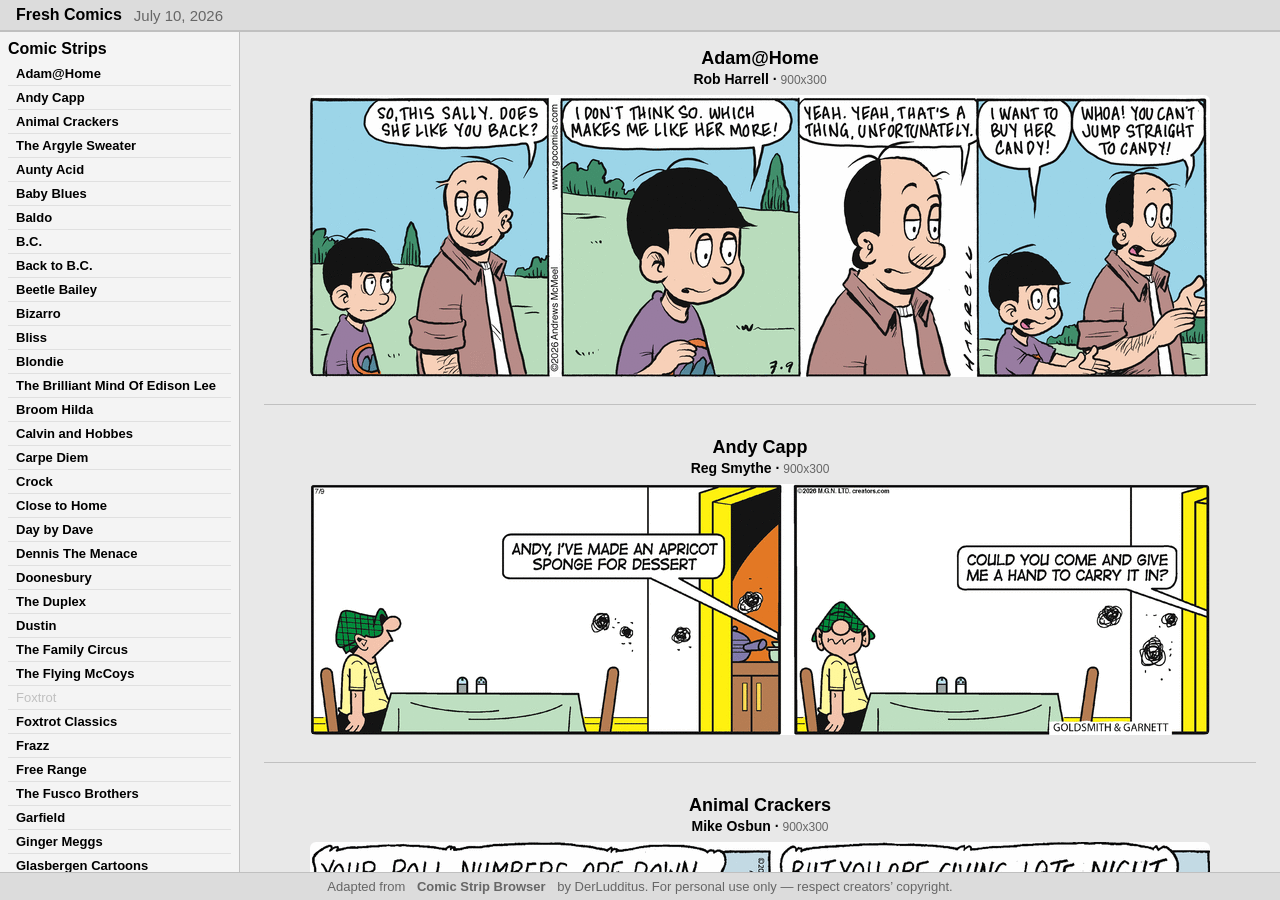
==== commit 6db91213: "comics page update" ====
--- a/comics/index.html
+++ b/comics/index.html
@@ -3,13 +3,13 @@
 <head>
 <meta charset="UTF-8">
 <meta name="viewport" content="width=device-width, initial-scale=1.0">
-<title>Fresh Comics &mdash; July 06, 2026</title>
+<title>Fresh Comics &mdash; July 10, 2026</title>
 <link rel="stylesheet" href="style.css">
 </head>
 <body>
 <header>
 <a href="index.html" class="logo">Fresh Comics</a>
-<span class="date-label">July 06, 2026</span>
+<span class="date-label">July 10, 2026</span>
 </header>
 <main class="home-layout">
 <aside class="sidebar">
@@ -43,9 +43,9 @@
 <li><a href="#theflyingmccoys">The Flying McCoys</a></li>
 <li class="dimmed"><span>Foxtrot</span></li>
 <li><a href="#foxtrotclassics">Foxtrot Classics</a></li>
-<li class="dimmed"><span>Frazz</span></li>
+<li><a href="#frazz">Frazz</a></li>
 <li><a href="#freerange">Free Range</a></li>
-<li class="dimmed"><span>The Fusco Brothers</span></li>
+<li><a href="#thefuscobrothers">The Fusco Brothers</a></li>
 <li><a href="#garfield">Garfield</a></li>
 <li><a href="#gingermeggs">Ginger Meggs</a></li>
 <li><a href="#glasbergen-cartoons">Glasbergen Cartoons</a></li>
@@ -54,7 +54,7 @@
 <li><a href="#lola">Lola</a></li>
 <li><a href="#marmaduke">Marmaduke</a></li>
 <li><a href="#marvin">Marvin</a></li>
-<li class="dimmed"><span>Moderately Confused</span></li>
+<li><a href="#moderately-confused">Moderately Confused</a></li>
 <li><a href="#mother-goose-and-grimm">Mother Goose and Grimm</a></li>
 <li><a href="#mutts">Mutts</a></li>
 <li><a href="#nonsequitur">Non Sequitur</a></li>
@@ -63,410 +63,431 @@
 <li><a href="#pardon-my-planet">Pardon My Planet</a></li>
 <li><a href="#peanuts">Peanuts</a></li>
 <li><a href="#peanuts-begins">Peanuts Begins</a></li>
-<li class="dimmed"><span>Pearls Before Swine</span></li>
-<li class="dimmed"><span>Pickles</span></li>
-<li class="dimmed"><span>Pluggers</span></li>
-<li class="dimmed"><span>Reality Check</span></li>
+<li><a href="#pearlsbeforeswine">Pearls Before Swine</a></li>
+<li><a href="#pickles">Pickles</a></li>
+<li><a href="#pluggers2">Pluggers</a></li>
+<li><a href="#realitycheck">Reality Check</a></li>
 <li><a href="#rhymes-with-orange">Rhymes with Orange</a></li>
-<li class="dimmed"><span>Shoe</span></li>
-<li class="dimmed"><span>Speed Bump</span></li>
-<li class="dimmed"><span>Wizard of Id</span></li>
-<li class="dimmed"><span>WuMo</span></li>
-<li class="dimmed"><span>Ziggy</span></li>
+<li><a href="#shoe">Shoe</a></li>
+<li><a href="#speedbump">Speed Bump</a></li>
+<li><a href="#wizardofid">Wizard of Id</a></li>
+<li><a href="#wumo">WuMo</a></li>
+<li><a href="#ziggy">Ziggy</a></li>
 <li><a href="#zits">Zits</a></li>
-
 </ul>
 </aside>
 <section class="viewer">
-
 <article class="comic-card" id="adamathome">
 <h2 class="comic-title">Adam@Home</h2>
-<p class="comic-author">Rob Harrell &middot; <span class="dims">900&times;281</span></p>
-<div class="comic-image-wrapper">
-<img src="images/adamathome_2026-07-06.gif" alt="Adam@Home for July 06, 2026" loading="lazy" class="comic-image">
+<p class="comic-author">Rob Harrell &middot; <span class="dims">900x300</span></p>
+<div class="comic-image-wrapper">
+<img src="images/adamathome_2026-07-10.gif" alt="Adam@Home for July 10, 2026" loading="lazy" class="comic-image">
 </div>
 </article>
 <article class="comic-card" id="andycapp">
 <h2 class="comic-title">Andy Capp</h2>
-<p class="comic-author">Reg Smythe &middot; <span class="dims">900&times;251</span></p>
-<div class="comic-image-wrapper">
-<img src="images/andycapp_2026-07-06.gif" alt="Andy Capp for July 06, 2026" loading="lazy" class="comic-image">
+<p class="comic-author">Reg Smythe &middot; <span class="dims">900x300</span></p>
+<div class="comic-image-wrapper">
+<img src="images/andycapp_2026-07-10.gif" alt="Andy Capp for July 10, 2026" loading="lazy" class="comic-image">
 </div>
 </article>
 <article class="comic-card" id="animalcrackers">
 <h2 class="comic-title">Animal Crackers</h2>
-<p class="comic-author">Mike Osbun &middot; <span class="dims">900&times;276</span></p>
-<div class="comic-image-wrapper">
-<img src="images/animalcrackers_2026-07-06.gif" alt="Animal Crackers for July 06, 2026" loading="lazy" class="comic-image">
+<p class="comic-author">Mike Osbun &middot; <span class="dims">900x300</span></p>
+<div class="comic-image-wrapper">
+<img src="images/animalcrackers_2026-07-10.gif" alt="Animal Crackers for July 10, 2026" loading="lazy" class="comic-image">
 </div>
 </article>
 <article class="comic-card" id="theargylesweater">
 <h2 class="comic-title">The Argyle Sweater</h2>
-<p class="comic-author">Scott Hilburn &middot; <span class="dims">450&times;504</span></p>
-<div class="comic-image-wrapper">
-<img src="images/theargylesweater_2026-07-06.gif" alt="The Argyle Sweater for July 06, 2026" loading="lazy" class="comic-image">
+<p class="comic-author">Scott Hilburn &middot; <span class="dims">900x300</span></p>
+<div class="comic-image-wrapper">
+<img src="images/theargylesweater_2026-07-10.gif" alt="The Argyle Sweater for July 10, 2026" loading="lazy" class="comic-image">
 </div>
 </article>
 <article class="comic-card" id="aunty-acid">
 <h2 class="comic-title">Aunty Acid</h2>
-<p class="comic-author">Ged Backland &middot; <span class="dims">450&times;492</span></p>
-<div class="comic-image-wrapper">
-<img src="images/aunty-acid_2026-07-06.jpg" alt="Aunty Acid for July 06, 2026" loading="lazy" class="comic-image">
+<p class="comic-author">Ged Backland &middot; <span class="dims">900x300</span></p>
+<div class="comic-image-wrapper">
+<img src="images/aunty-acid_2026-07-10.jpg" alt="Aunty Acid for July 10, 2026" loading="lazy" class="comic-image">
 </div>
 </article>
 <article class="comic-card" id="babyblues">
 <h2 class="comic-title">Baby Blues</h2>
-<p class="comic-author">Rick Kirkman and Jerry Scott &middot; <span class="dims">900&times;286</span></p>
-<div class="comic-image-wrapper">
-<img src="images/babyblues_2026-07-06.gif" alt="Baby Blues for July 06, 2026" loading="lazy" class="comic-image">
+<p class="comic-author">Rick Kirkman and Jerry Scott &middot; <span class="dims">900x300</span></p>
+<div class="comic-image-wrapper">
+<img src="images/babyblues_2026-07-10.gif" alt="Baby Blues for July 10, 2026" loading="lazy" class="comic-image">
 </div>
 </article>
 <article class="comic-card" id="baldo">
 <h2 class="comic-title">Baldo</h2>
-<p class="comic-author">Hector D. Cantu and Carlos Castellanos &middot; <span class="dims">900&times;283</span></p>
-<div class="comic-image-wrapper">
-<img src="images/baldo_2026-07-06.gif" alt="Baldo for July 06, 2026" loading="lazy" class="comic-image">
+<p class="comic-author">Hector D. Cantu and Carlos Castellanos &middot; <span class="dims">900x300</span></p>
+<div class="comic-image-wrapper">
+<img src="images/baldo_2026-07-10.gif" alt="Baldo for July 10, 2026" loading="lazy" class="comic-image">
 </div>
 </article>
 <article class="comic-card" id="bc">
 <h2 class="comic-title">B.C.</h2>
-<p class="comic-author">Johnny Hart &middot; <span class="dims">900&times;282</span></p>
-<div class="comic-image-wrapper">
-<img src="images/bc_2026-07-06.gif" alt="B.C. for July 06, 2026" loading="lazy" class="comic-image">
+<p class="comic-author">Johnny Hart &middot; <span class="dims">900x300</span></p>
+<div class="comic-image-wrapper">
+<img src="images/bc_2026-07-10.gif" alt="B.C. for July 10, 2026" loading="lazy" class="comic-image">
 </div>
 </article>
 <article class="comic-card" id="back-to-bc">
 <h2 class="comic-title">Back to B.C.</h2>
-<p class="comic-author">Johnny Hart &middot; <span class="dims">900&times;248</span></p>
-<div class="comic-image-wrapper">
-<img src="images/back-to-bc_2026-07-06.gif" alt="Back to B.C. for July 06, 2026" loading="lazy" class="comic-image">
+<p class="comic-author">Johnny Hart &middot; <span class="dims">900x300</span></p>
+<div class="comic-image-wrapper">
+<img src="images/back-to-bc_2026-07-10.gif" alt="Back to B.C. for July 10, 2026" loading="lazy" class="comic-image">
 </div>
 </article>
 <article class="comic-card" id="beetle-bailey-1">
 <h2 class="comic-title">Beetle Bailey</h2>
-<p class="comic-author">Mort Walker &middot; <span class="dims">900&times;300</span></p>
-<div class="comic-image-wrapper">
-<img src="images/beetle-bailey-1_2026-07-06.jpg" alt="Beetle Bailey for July 06, 2026" loading="lazy" class="comic-image">
+<p class="comic-author">Mort Walker &middot; <span class="dims">900x300</span></p>
+<div class="comic-image-wrapper">
+<img src="images/beetle-bailey-1_2026-07-10.jpg" alt="Beetle Bailey for July 10, 2026" loading="lazy" class="comic-image">
 </div>
 </article>
 <article class="comic-card" id="bizarro">
 <h2 class="comic-title">Bizarro</h2>
-<p class="comic-author">Wayno &amp; Piraro &middot; <span class="dims">900&times;300</span></p>
-<div class="comic-image-wrapper">
-<img src="images/bizarro_2026-07-06.jpg" alt="Bizarro for July 06, 2026" loading="lazy" class="comic-image">
+<p class="comic-author">Wayno &amp; Piraro &middot; <span class="dims">900x300</span></p>
+<div class="comic-image-wrapper">
+<img src="images/bizarro_2026-07-10.jpg" alt="Bizarro for July 10, 2026" loading="lazy" class="comic-image">
 </div>
 </article>
 <article class="comic-card" id="bliss">
 <h2 class="comic-title">Bliss</h2>
-<p class="comic-author">Harry Bliss &middot; <span class="dims">450&times;509</span></p>
-<div class="comic-image-wrapper">
-<img src="images/bliss_2026-07-06.gif" alt="Bliss for July 06, 2026" loading="lazy" class="comic-image">
+<p class="comic-author">Harry Bliss &middot; <span class="dims">900x300</span></p>
+<div class="comic-image-wrapper">
+<img src="images/bliss_2026-07-10.gif" alt="Bliss for July 10, 2026" loading="lazy" class="comic-image">
 </div>
 </article>
 <article class="comic-card" id="blondie">
 <h2 class="comic-title">Blondie</h2>
-<p class="comic-author">Dean Young &amp; John Marshall &middot; <span class="dims">900&times;300</span></p>
-<div class="comic-image-wrapper">
-<img src="images/blondie_2026-07-06.jpg" alt="Blondie for July 06, 2026" loading="lazy" class="comic-image">
+<p class="comic-author">Dean Young &amp; John Marshall &middot; <span class="dims">900x300</span></p>
+<div class="comic-image-wrapper">
+<img src="images/blondie_2026-07-10.jpg" alt="Blondie for July 10, 2026" loading="lazy" class="comic-image">
 </div>
 </article>
 <article class="comic-card" id="brilliant-mind-of-edison-lee">
 <h2 class="comic-title">The Brilliant Mind Of Edison Lee</h2>
-<p class="comic-author">John Hambrock &middot; <span class="dims">900&times;300</span></p>
-<div class="comic-image-wrapper">
-<img src="images/brilliant-mind-of-edison-lee_2026-07-06.jpg" alt="The Brilliant Mind Of Edison Lee for July 06, 2026" loading="lazy" class="comic-image">
+<p class="comic-author">John Hambrock &middot; <span class="dims">900x300</span></p>
+<div class="comic-image-wrapper">
+<img src="images/brilliant-mind-of-edison-lee_2026-07-10.jpg" alt="The Brilliant Mind Of Edison Lee for July 10, 2026" loading="lazy" class="comic-image">
 </div>
 </article>
 <article class="comic-card" id="broomhilda">
 <h2 class="comic-title">Broom Hilda</h2>
-<p class="comic-author">Russell Myers &middot; <span class="dims">900&times;277</span></p>
-<div class="comic-image-wrapper">
-<img src="images/broomhilda_2026-07-06.gif" alt="Broom Hilda for July 06, 2026" loading="lazy" class="comic-image">
+<p class="comic-author">Russell Myers &middot; <span class="dims">900x300</span></p>
+<div class="comic-image-wrapper">
+<img src="images/broomhilda_2026-07-10.gif" alt="Broom Hilda for July 10, 2026" loading="lazy" class="comic-image">
 </div>
 </article>
 <article class="comic-card" id="calvinandhobbes">
 <h2 class="comic-title">Calvin and Hobbes</h2>
-<p class="comic-author">Bill Watterson &middot; <span class="dims">900&times;285</span></p>
-<div class="comic-image-wrapper">
-<img src="images/calvinandhobbes_2026-07-06.gif" alt="Calvin and Hobbes for July 06, 2026" loading="lazy" class="comic-image">
+<p class="comic-author">Bill Watterson &middot; <span class="dims">900x300</span></p>
+<div class="comic-image-wrapper">
+<img src="images/calvinandhobbes_2026-07-10.gif" alt="Calvin and Hobbes for July 10, 2026" loading="lazy" class="comic-image">
 </div>
 </article>
 <article class="comic-card" id="carpe-diem">
 <h2 class="comic-title">Carpe Diem</h2>
-<p class="comic-author">Niklas Eriksson &middot; <span class="dims">900&times;300</span></p>
-<div class="comic-image-wrapper">
-<img src="images/carpe-diem_2026-07-06.jpg" alt="Carpe Diem for July 06, 2026" loading="lazy" class="comic-image">
+<p class="comic-author">Niklas Eriksson &middot; <span class="dims">900x300</span></p>
+<div class="comic-image-wrapper">
+<img src="images/carpe-diem_2026-07-10.jpg" alt="Carpe Diem for July 10, 2026" loading="lazy" class="comic-image">
 </div>
 </article>
 <article class="comic-card" id="crock">
 <h2 class="comic-title">Crock</h2>
-<p class="comic-author">Bill Rechin &middot; <span class="dims">900&times;300</span></p>
-<div class="comic-image-wrapper">
-<img src="images/crock_2026-07-06.jpg" alt="Crock for July 06, 2026" loading="lazy" class="comic-image">
+<p class="comic-author">Bill Rechin &middot; <span class="dims">900x300</span></p>
+<div class="comic-image-wrapper">
+<img src="images/crock_2026-07-10.jpg" alt="Crock for July 10, 2026" loading="lazy" class="comic-image">
 </div>
 </article>
 <article class="comic-card" id="closetohome">
 <h2 class="comic-title">Close to Home</h2>
-<p class="comic-author">John McPherson &middot; <span class="dims">450&times;572</span></p>
-<div class="comic-image-wrapper">
-<img src="images/closetohome_2026-07-06.gif" alt="Close to Home for July 06, 2026" loading="lazy" class="comic-image">
+<p class="comic-author">John McPherson &middot; <span class="dims">900x300</span></p>
+<div class="comic-image-wrapper">
+<img src="images/closetohome_2026-07-10.gif" alt="Close to Home for July 10, 2026" loading="lazy" class="comic-image">
 </div>
 </article>
 <article class="comic-card" id="day-by-dave">
 <h2 class="comic-title">Day by Dave</h2>
-<p class="comic-author">Dave Whamond &middot; <span class="dims">900&times;1007</span></p>
-<div class="comic-image-wrapper">
-<img src="images/day-by-dave_2026-07-06.gif" alt="Day by Dave for July 06, 2026" loading="lazy" class="comic-image">
+<p class="comic-author">Dave Whamond &middot; <span class="dims">900x300</span></p>
+<div class="comic-image-wrapper">
+<img src="images/day-by-dave_2026-07-10.gif" alt="Day by Dave for July 10, 2026" loading="lazy" class="comic-image">
 </div>
 </article>
 <article class="comic-card" id="dennis-the-menace">
 <h2 class="comic-title">Dennis The Menace</h2>
-<p class="comic-author">Ketcham, Hamilton &amp; Ferdinand &middot; <span class="dims">900&times;300</span></p>
-<div class="comic-image-wrapper">
-<img src="images/dennis-the-menace_2026-07-06.jpg" alt="Dennis The Menace for July 06, 2026" loading="lazy" class="comic-image">
+<p class="comic-author">Ketcham, Hamilton &amp; Ferdinand &middot; <span class="dims">900x300</span></p>
+<div class="comic-image-wrapper">
+<img src="images/dennis-the-menace_2026-07-10.jpg" alt="Dennis The Menace for July 10, 2026" loading="lazy" class="comic-image">
 </div>
 </article>
 <article class="comic-card" id="doonesbury">
 <h2 class="comic-title">Doonesbury</h2>
-<p class="comic-author">Garry Trudeau &middot; <span class="dims">900&times;289</span></p>
-<div class="comic-image-wrapper">
-<img src="images/doonesbury_2026-07-06.gif" alt="Doonesbury for July 06, 2026" loading="lazy" class="comic-image">
+<p class="comic-author">Garry Trudeau &middot; <span class="dims">900x300</span></p>
+<div class="comic-image-wrapper">
+<img src="images/doonesbury_2026-07-10.gif" alt="Doonesbury for July 10, 2026" loading="lazy" class="comic-image">
 </div>
 </article>
 <article class="comic-card" id="duplex">
 <h2 class="comic-title">The Duplex</h2>
-<p class="comic-author">Glenn McCoy &middot; <span class="dims">900&times;293</span></p>
-<div class="comic-image-wrapper">
-<img src="images/duplex_2026-07-06.gif" alt="The Duplex for July 06, 2026" loading="lazy" class="comic-image">
+<p class="comic-author">Glenn McCoy &middot; <span class="dims">900x300</span></p>
+<div class="comic-image-wrapper">
+<img src="images/duplex_2026-07-10.gif" alt="The Duplex for July 10, 2026" loading="lazy" class="comic-image">
 </div>
 </article>
 <article class="comic-card" id="dustin">
 <h2 class="comic-title">Dustin</h2>
-<p class="comic-author">Steve Kelley &amp; Jeff Parker &middot; <span class="dims">900&times;300</span></p>
-<div class="comic-image-wrapper">
-<img src="images/dustin_2026-07-06.jpg" alt="Dustin for July 06, 2026" loading="lazy" class="comic-image">
+<p class="comic-author">Steve Kelley &amp; Jeff Parker &middot; <span class="dims">900x300</span></p>
+<div class="comic-image-wrapper">
+<img src="images/dustin_2026-07-10.jpg" alt="Dustin for July 10, 2026" loading="lazy" class="comic-image">
 </div>
 </article>
 <article class="comic-card" id="family-circus">
 <h2 class="comic-title">The Family Circus</h2>
-<p class="comic-author">Bil &amp; Jeff Keane &middot; <span class="dims">900&times;300</span></p>
-<div class="comic-image-wrapper">
-<img src="images/family-circus_2026-07-06.jpg" alt="The Family Circus for July 06, 2026" loading="lazy" class="comic-image">
+<p class="comic-author">Bil &amp; Jeff Keane &middot; <span class="dims">900x300</span></p>
+<div class="comic-image-wrapper">
+<img src="images/family-circus_2026-07-10.jpg" alt="The Family Circus for July 10, 2026" loading="lazy" class="comic-image">
 </div>
 </article>
 <article class="comic-card" id="theflyingmccoys">
 <h2 class="comic-title">The Flying McCoys</h2>
-<p class="comic-author">Gary McCoy and Glenn McCoy &middot; <span class="dims">450&times;569</span></p>
-<div class="comic-image-wrapper">
-<img src="images/theflyingmccoys_2026-07-06.gif" alt="The Flying McCoys for July 06, 2026" loading="lazy" class="comic-image">
+<p class="comic-author">Gary McCoy and Glenn McCoy &middot; <span class="dims">900x300</span></p>
+<div class="comic-image-wrapper">
+<img src="images/theflyingmccoys_2026-07-10.gif" alt="The Flying McCoys for July 10, 2026" loading="lazy" class="comic-image">
 </div>
 </article>
 <article class="comic-card comic-unavailable" id="foxtrot">
 <h2 class="comic-title">Foxtrot</h2>
 <p class="comic-author">Bill Amend</p>
-<div class="unavailable-note">Not available on July 06, 2026.</div>
+<div class="unavailable-note">Not available on July 10, 2026.</div>
 </article>
 <article class="comic-card" id="foxtrotclassics">
 <h2 class="comic-title">Foxtrot Classics</h2>
-<p class="comic-author">Bill Amend &middot; <span class="dims">900&times;286</span></p>
-<div class="comic-image-wrapper">
-<img src="images/foxtrotclassics_2026-07-06.gif" alt="Foxtrot Classics for July 06, 2026" loading="lazy" class="comic-image">
-</div>
-</article>
-<article class="comic-card comic-error" id="frazz">
+<p class="comic-author">Bill Amend &middot; <span class="dims">900x300</span></p>
+<div class="comic-image-wrapper">
+<img src="images/foxtrotclassics_2026-07-10.gif" alt="Foxtrot Classics for July 10, 2026" loading="lazy" class="comic-image">
+</div>
+</article>
+<article class="comic-card" id="frazz">
 <h2 class="comic-title">Frazz</h2>
-<p class="comic-author">Jef Mallett</p>
-<div class="error-inline">Could not load this comic.</div>
+<p class="comic-author">Jef Mallett &middot; <span class="dims">900x300</span></p>
+<div class="comic-image-wrapper">
+<img src="images/frazz_2026-07-10.gif" alt="Frazz for July 10, 2026" loading="lazy" class="comic-image">
+</div>
 </article>
 <article class="comic-card" id="freerange">
 <h2 class="comic-title">Free Range</h2>
-<p class="comic-author">Bill Whitehead &middot; <span class="dims">450&times;524</span></p>
-<div class="comic-image-wrapper">
-<img src="images/freerange_2026-07-06.jpg" alt="Free Range for July 06, 2026" loading="lazy" class="comic-image">
-</div>
-</article>
-<article class="comic-card comic-error" id="thefuscobrothers">
+<p class="comic-author">Bill Whitehead &middot; <span class="dims">900x300</span></p>
+<div class="comic-image-wrapper">
+<img src="images/freerange_2026-07-10.jpg" alt="Free Range for July 10, 2026" loading="lazy" class="comic-image">
+</div>
+</article>
+<article class="comic-card" id="thefuscobrothers">
 <h2 class="comic-title">The Fusco Brothers</h2>
-<p class="comic-author">J.C. Duffy</p>
-<div class="error-inline">Could not load this comic.</div>
+<p class="comic-author">J.C. Duffy &middot; <span class="dims">900x300</span></p>
+<div class="comic-image-wrapper">
+<img src="images/thefuscobrothers_2026-07-10.gif" alt="The Fusco Brothers for July 10, 2026" loading="lazy" class="comic-image">
+</div>
 </article>
 <article class="comic-card" id="garfield">
 <h2 class="comic-title">Garfield</h2>
-<p class="comic-author">Jim Davis &middot; <span class="dims">900&times;258</span></p>
-<div class="comic-image-wrapper">
-<img src="images/garfield_2026-07-06.gif" alt="Garfield for July 06, 2026" loading="lazy" class="comic-image">
+<p class="comic-author">Jim Davis &middot; <span class="dims">900x300</span></p>
+<div class="comic-image-wrapper">
+<img src="images/garfield_2026-07-10.gif" alt="Garfield for July 10, 2026" loading="lazy" class="comic-image">
 </div>
 </article>
 <article class="comic-card" id="gingermeggs">
 <h2 class="comic-title">Ginger Meggs</h2>
-<p class="comic-author">Jason Chatfield &middot; <span class="dims">900&times;280</span></p>
-<div class="comic-image-wrapper">
-<img src="images/gingermeggs_2026-07-06.gif" alt="Ginger Meggs for July 06, 2026" loading="lazy" class="comic-image">
+<p class="comic-author">Jason Chatfield &middot; <span class="dims">900x300</span></p>
+<div class="comic-image-wrapper">
+<img src="images/gingermeggs_2026-07-10.gif" alt="Ginger Meggs for July 10, 2026" loading="lazy" class="comic-image">
 </div>
 </article>
 <article class="comic-card" id="glasbergen-cartoons">
 <h2 class="comic-title">Glasbergen Cartoons</h2>
-<p class="comic-author">Randy Glasbergen &middot; <span class="dims">900&times;1099</span></p>
-<div class="comic-image-wrapper">
-<img src="images/glasbergen-cartoons_2026-07-06.gif" alt="Glasbergen Cartoons for July 06, 2026" loading="lazy" class="comic-image">
+<p class="comic-author">Randy Glasbergen &middot; <span class="dims">900x300</span></p>
+<div class="comic-image-wrapper">
+<img src="images/glasbergen-cartoons_2026-07-10.gif" alt="Glasbergen Cartoons for July 10, 2026" loading="lazy" class="comic-image">
 </div>
 </article>
 <article class="comic-card" id="hagar-the-horrible">
 <h2 class="comic-title">Hagar The Horrible</h2>
-<p class="comic-author">Chris Browne &middot; <span class="dims">900&times;300</span></p>
-<div class="comic-image-wrapper">
-<img src="images/hagar-the-horrible_2026-07-06.jpg" alt="Hagar The Horrible for July 06, 2026" loading="lazy" class="comic-image">
+<p class="comic-author">Chris Browne &middot; <span class="dims">900x300</span></p>
+<div class="comic-image-wrapper">
+<img src="images/hagar-the-horrible_2026-07-10.jpg" alt="Hagar The Horrible for July 10, 2026" loading="lazy" class="comic-image">
 </div>
 </article>
 <article class="comic-card" id="hi-and-lois">
 <h2 class="comic-title">Hi and Lois</h2>
-<p class="comic-author">Brian Walker, Greg Walker &amp; Chance Browne &middot; <span class="dims">900&times;300</span></p>
-<div class="comic-image-wrapper">
-<img src="images/hi-and-lois_2026-07-06.jpg" alt="Hi and Lois for July 06, 2026" loading="lazy" class="comic-image">
+<p class="comic-author">Brian Walker, Greg Walker &amp; Chance Browne &middot; <span class="dims">900x300</span></p>
+<div class="comic-image-wrapper">
+<img src="images/hi-and-lois_2026-07-10.jpg" alt="Hi and Lois for July 10, 2026" loading="lazy" class="comic-image">
 </div>
 </article>
 <article class="comic-card" id="lola">
 <h2 class="comic-title">Lola</h2>
-<p class="comic-author">Todd Clark &middot; <span class="dims">900&times;298</span></p>
-<div class="comic-image-wrapper">
-<img src="images/lola_2026-07-06.gif" alt="Lola for July 06, 2026" loading="lazy" class="comic-image">
+<p class="comic-author">Todd Clark &middot; <span class="dims">900x300</span></p>
+<div class="comic-image-wrapper">
+<img src="images/lola_2026-07-10.gif" alt="Lola for July 10, 2026" loading="lazy" class="comic-image">
 </div>
 </article>
 <article class="comic-card" id="marmaduke">
 <h2 class="comic-title">Marmaduke</h2>
-<p class="comic-author">Brad Anderson &middot; <span class="dims">450&times;501</span></p>
-<div class="comic-image-wrapper">
-<img src="images/marmaduke_2026-07-06.gif" alt="Marmaduke for July 06, 2026" loading="lazy" class="comic-image">
+<p class="comic-author">Brad Anderson &middot; <span class="dims">900x300</span></p>
+<div class="comic-image-wrapper">
+<img src="images/marmaduke_2026-07-10.gif" alt="Marmaduke for July 10, 2026" loading="lazy" class="comic-image">
 </div>
 </article>
 <article class="comic-card" id="marvin">
 <h2 class="comic-title">Marvin</h2>
-<p class="comic-author">Tom Armstrong &middot; <span class="dims">900&times;300</span></p>
-<div class="comic-image-wrapper">
-<img src="images/marvin_2026-07-06.jpg" alt="Marvin for July 06, 2026" loading="lazy" class="comic-image">
-</div>
-</article>
-<article class="comic-card comic-error" id="moderately-confused">
+<p class="comic-author">Tom Armstrong &middot; <span class="dims">900x300</span></p>
+<div class="comic-image-wrapper">
+<img src="images/marvin_2026-07-10.jpg" alt="Marvin for July 10, 2026" loading="lazy" class="comic-image">
+</div>
+</article>
+<article class="comic-card" id="moderately-confused">
 <h2 class="comic-title">Moderately Confused</h2>
-<p class="comic-author">Mike Peters</p>
-<div class="error-inline">Could not load this comic.</div>
+<p class="comic-author">Mike Peters &middot; <span class="dims">900x300</span></p>
+<div class="comic-image-wrapper">
+<img src="images/moderately-confused_2026-07-10.gif" alt="Moderately Confused for July 10, 2026" loading="lazy" class="comic-image">
+</div>
 </article>
 <article class="comic-card" id="mother-goose-and-grimm">
 <h2 class="comic-title">Mother Goose and Grimm</h2>
-<p class="comic-author">Mike Peters &middot; <span class="dims">900&times;281</span></p>
-<div class="comic-image-wrapper">
-<img src="images/mother-goose-and-grimm_2026-07-06.gif" alt="Mother Goose and Grimm for July 06, 2026" loading="lazy" class="comic-image">
+<p class="comic-author">Mike Peters &middot; <span class="dims">900x300</span></p>
+<div class="comic-image-wrapper">
+<img src="images/mother-goose-and-grimm_2026-07-10.gif" alt="Mother Goose and Grimm for July 10, 2026" loading="lazy" class="comic-image">
 </div>
 </article>
 <article class="comic-card" id="mutts">
 <h2 class="comic-title">Mutts</h2>
-<p class="comic-author">Patrick McDonnell &middot; <span class="dims">900&times;300</span></p>
-<div class="comic-image-wrapper">
-<img src="images/mutts_2026-07-06.jpg" alt="Mutts for July 06, 2026" loading="lazy" class="comic-image">
+<p class="comic-author">Patrick McDonnell &middot; <span class="dims">900x300</span></p>
+<div class="comic-image-wrapper">
+<img src="images/mutts_2026-07-10.jpg" alt="Mutts for July 10, 2026" loading="lazy" class="comic-image">
 </div>
 </article>
 <article class="comic-card" id="nonsequitur">
 <h2 class="comic-title">Non Sequitur</h2>
-<p class="comic-author">Wiley Miller &middot; <span class="dims">900&times;292</span></p>
-<div class="comic-image-wrapper">
-<img src="images/nonsequitur_2026-07-06.gif" alt="Non Sequitur for July 06, 2026" loading="lazy" class="comic-image">
+<p class="comic-author">Wiley Miller &middot; <span class="dims">900x300</span></p>
+<div class="comic-image-wrapper">
+<img src="images/nonsequitur_2026-07-10.gif" alt="Non Sequitur for July 10, 2026" loading="lazy" class="comic-image">
 </div>
 </article>
 <article class="comic-card" id="offthemark">
 <h2 class="comic-title">Off the Mark</h2>
-<p class="comic-author">Mark Parisi &middot; <span class="dims">450&times;540</span></p>
-<div class="comic-image-wrapper">
-<img src="images/offthemark_2026-07-06.gif" alt="Off the Mark for July 06, 2026" loading="lazy" class="comic-image">
+<p class="comic-author">Mark Parisi &middot; <span class="dims">900x300</span></p>
+<div class="comic-image-wrapper">
+<img src="images/offthemark_2026-07-10.gif" alt="Off the Mark for July 10, 2026" loading="lazy" class="comic-image">
 </div>
 </article>
 <article class="comic-card" id="theothercoast">
 <h2 class="comic-title">The Other Coast</h2>
-<p class="comic-author">Adrian Raeside &middot; <span class="dims">900&times;267</span></p>
-<div class="comic-image-wrapper">
-<img src="images/theothercoast_2026-07-06.gif" alt="The Other Coast for July 06, 2026" loading="lazy" class="comic-image">
+<p class="comic-author">Adrian Raeside &middot; <span class="dims">900x300</span></p>
+<div class="comic-image-wrapper">
+<img src="images/theothercoast_2026-07-10.gif" alt="The Other Coast for July 10, 2026" loading="lazy" class="comic-image">
 </div>
 </article>
 <article class="comic-card" id="pardon-my-planet">
 <h2 class="comic-title">Pardon My Planet</h2>
-<p class="comic-author">Vic Lee &middot; <span class="dims">900&times;300</span></p>
-<div class="comic-image-wrapper">
-<img src="images/pardon-my-planet_2026-07-06.jpg" alt="Pardon My Planet for July 06, 2026" loading="lazy" class="comic-image">
+<p class="comic-author">Vic Lee &middot; <span class="dims">900x300</span></p>
+<div class="comic-image-wrapper">
+<img src="images/pardon-my-planet_2026-07-10.jpg" alt="Pardon My Planet for July 10, 2026" loading="lazy" class="comic-image">
 </div>
 </article>
 <article class="comic-card" id="peanuts">
 <h2 class="comic-title">Peanuts</h2>
-<p class="comic-author">Charles M. Schulz &middot; <span class="dims">900&times;225</span></p>
-<div class="comic-image-wrapper">
-<img src="images/peanuts_2026-07-06.gif" alt="Peanuts for July 06, 2026" loading="lazy" class="comic-image">
+<p class="comic-author">Charles M. Schulz &middot; <span class="dims">900x300</span></p>
+<div class="comic-image-wrapper">
+<img src="images/peanuts_2026-07-10.gif" alt="Peanuts for July 10, 2026" loading="lazy" class="comic-image">
 </div>
 </article>
 <article class="comic-card" id="peanuts-begins">
 <h2 class="comic-title">Peanuts Begins</h2>
-<p class="comic-author">Charles M. Schulz &middot; <span class="dims">900&times;169</span></p>
-<div class="comic-image-wrapper">
-<img src="images/peanuts-begins_2026-07-06.gif" alt="Peanuts Begins for July 06, 2026" loading="lazy" class="comic-image">
-</div>
-</article>
-<article class="comic-card comic-error" id="pearlsbeforeswine">
+<p class="comic-author">Charles M. Schulz &middot; <span class="dims">900x300</span></p>
+<div class="comic-image-wrapper">
+<img src="images/peanuts-begins_2026-07-10.jpg" alt="Peanuts Begins for July 10, 2026" loading="lazy" class="comic-image">
+</div>
+</article>
+<article class="comic-card" id="pearlsbeforeswine">
 <h2 class="comic-title">Pearls Before Swine</h2>
-<p class="comic-author">Stephan Pastis</p>
-<div class="error-inline">Could not load this comic.</div>
-</article>
-<article class="comic-card comic-error" id="pickles">
+<p class="comic-author">Stephan Pastis &middot; <span class="dims">900x300</span></p>
+<div class="comic-image-wrapper">
+<img src="images/pearlsbeforeswine_2026-07-10.gif" alt="Pearls Before Swine for July 10, 2026" loading="lazy" class="comic-image">
+</div>
+</article>
+<article class="comic-card" id="pickles">
 <h2 class="comic-title">Pickles</h2>
-<p class="comic-author">Brian Crane</p>
-<div class="error-inline">Could not load this comic.</div>
-</article>
-<article class="comic-card comic-error" id="pluggers2">
+<p class="comic-author">Brian Crane &middot; <span class="dims">900x300</span></p>
+<div class="comic-image-wrapper">
+<img src="images/pickles_2026-07-10.gif" alt="Pickles for July 10, 2026" loading="lazy" class="comic-image">
+</div>
+</article>
+<article class="comic-card" id="pluggers2">
 <h2 class="comic-title">Pluggers</h2>
-<p class="comic-author">Jeff MacNelly, Gary Brookins, Rick McKee</p>
-<div class="error-inline">Could not load this comic.</div>
-</article>
-<article class="comic-card comic-error" id="realitycheck">
+<p class="comic-author">Jeff MacNelly, Gary Brookins, Rick McKee &middot; <span class="dims">900x300</span></p>
+<div class="comic-image-wrapper">
+<img src="images/pluggers2_2026-07-10.gif" alt="Pluggers for July 10, 2026" loading="lazy" class="comic-image">
+</div>
+</article>
+<article class="comic-card" id="realitycheck">
 <h2 class="comic-title">Reality Check</h2>
-<p class="comic-author">Dave Whamond</p>
-<div class="error-inline">Could not load this comic.</div>
+<p class="comic-author">Dave Whamond &middot; <span class="dims">900x300</span></p>
+<div class="comic-image-wrapper">
+<img src="images/realitycheck_2026-07-10.gif" alt="Reality Check for July 10, 2026" loading="lazy" class="comic-image">
+</div>
 </article>
 <article class="comic-card" id="rhymes-with-orange">
 <h2 class="comic-title">Rhymes with Orange</h2>
-<p class="comic-author">Hilary Price &amp; Rina Piccolo &middot; <span class="dims">900&times;300</span></p>
-<div class="comic-image-wrapper">
-<img src="images/rhymes-with-orange_2026-07-06.jpg" alt="Rhymes with Orange for July 06, 2026" loading="lazy" class="comic-image">
-</div>
-</article>
-<article class="comic-card comic-error" id="shoe">
+<p class="comic-author">Hilary Price &amp; Rina Piccolo &middot; <span class="dims">900x300</span></p>
+<div class="comic-image-wrapper">
+<img src="images/rhymes-with-orange_2026-07-10.jpg" alt="Rhymes with Orange for July 10, 2026" loading="lazy" class="comic-image">
+</div>
+</article>
+<article class="comic-card" id="shoe">
 <h2 class="comic-title">Shoe</h2>
-<p class="comic-author">Gary Brookins, Ben Lansing &amp; Susie MacNelly</p>
-<div class="error-inline">Could not load this comic.</div>
-</article>
-<article class="comic-card comic-error" id="speedbump">
+<p class="comic-author">Gary Brookins, Ben Lansing &amp; Susie MacNelly &middot; <span class="dims">900x300</span></p>
+<div class="comic-image-wrapper">
+<img src="images/shoe_2026-07-10.gif" alt="Shoe for July 10, 2026" loading="lazy" class="comic-image">
+</div>
+</article>
+<article class="comic-card" id="speedbump">
 <h2 class="comic-title">Speed Bump</h2>
-<p class="comic-author">Dave Coverly</p>
-<div class="error-inline">Could not load this comic.</div>
-</article>
-<article class="comic-card comic-error" id="wizardofid">
+<p class="comic-author">Dave Coverly &middot; <span class="dims">900x300</span></p>
+<div class="comic-image-wrapper">
+<img src="images/speedbump_2026-07-10.gif" alt="Speed Bump for July 10, 2026" loading="lazy" class="comic-image">
+</div>
+</article>
+<article class="comic-card" id="wizardofid">
 <h2 class="comic-title">Wizard of Id</h2>
-<p class="comic-author">Brant Parker and Johnny Hart</p>
-<div class="error-inline">Could not load this comic.</div>
-</article>
-<article class="comic-card comic-error" id="wumo">
+<p class="comic-author">Brant Parker and Johnny Hart &middot; <span class="dims">900x300</span></p>
+<div class="comic-image-wrapper">
+<img src="images/wizardofid_2026-07-10.gif" alt="Wizard of Id for July 10, 2026" loading="lazy" class="comic-image">
+</div>
+</article>
+<article class="comic-card" id="wumo">
 <h2 class="comic-title">WuMo</h2>
-<p class="comic-author">Mikael Wulff and Anders Morgenthaler</p>
-<div class="error-inline">Could not load this comic.</div>
-</article>
-<article class="comic-card comic-error" id="ziggy">
+<p class="comic-author">Mikael Wulff and Anders Morgenthaler &middot; <span class="dims">900x300</span></p>
+<div class="comic-image-wrapper">
+<img src="images/wumo_2026-07-10.gif" alt="WuMo for July 10, 2026" loading="lazy" class="comic-image">
+</div>
+</article>
+<article class="comic-card" id="ziggy">
 <h2 class="comic-title">Ziggy</h2>
-<p class="comic-author">Tom Wilson &amp; Tom II</p>
-<div class="error-inline">Could not load this comic.</div>
+<p class="comic-author">Tom Wilson &amp; Tom II &middot; <span class="dims">900x300</span></p>
+<div class="comic-image-wrapper">
+<img src="images/ziggy_2026-07-10.gif" alt="Ziggy for July 10, 2026" loading="lazy" class="comic-image">
+</div>
 </article>
 <article class="comic-card" id="zits">
 <h2 class="comic-title">Zits</h2>
-<p class="comic-author">Jerry Scott &amp; Jim Borgman &middot; <span class="dims">900&times;300</span></p>
-<div class="comic-image-wrapper">
-<img src="images/zits_2026-07-06.jpg" alt="Zits for July 06, 2026" loading="lazy" class="comic-image">
-</div>
-</article>
-</section>
+<p class="comic-author">Jerry Scott &amp; Jim Borgman &middot; <span class="dims">900x300</span></p>
+<div class="comic-image-wrapper">
+<img src="images/zits_2026-07-10.jpg" alt="Zits for July 10, 2026" loading="lazy" class="comic-image">
+</div>
+</article></section>
 </main>
 <footer>
 Adapted from <a href="https://github.com/DerLudditus/comic-strip-browser"><strong>Comic Strip Browser</strong></a> by DerLudditus.
